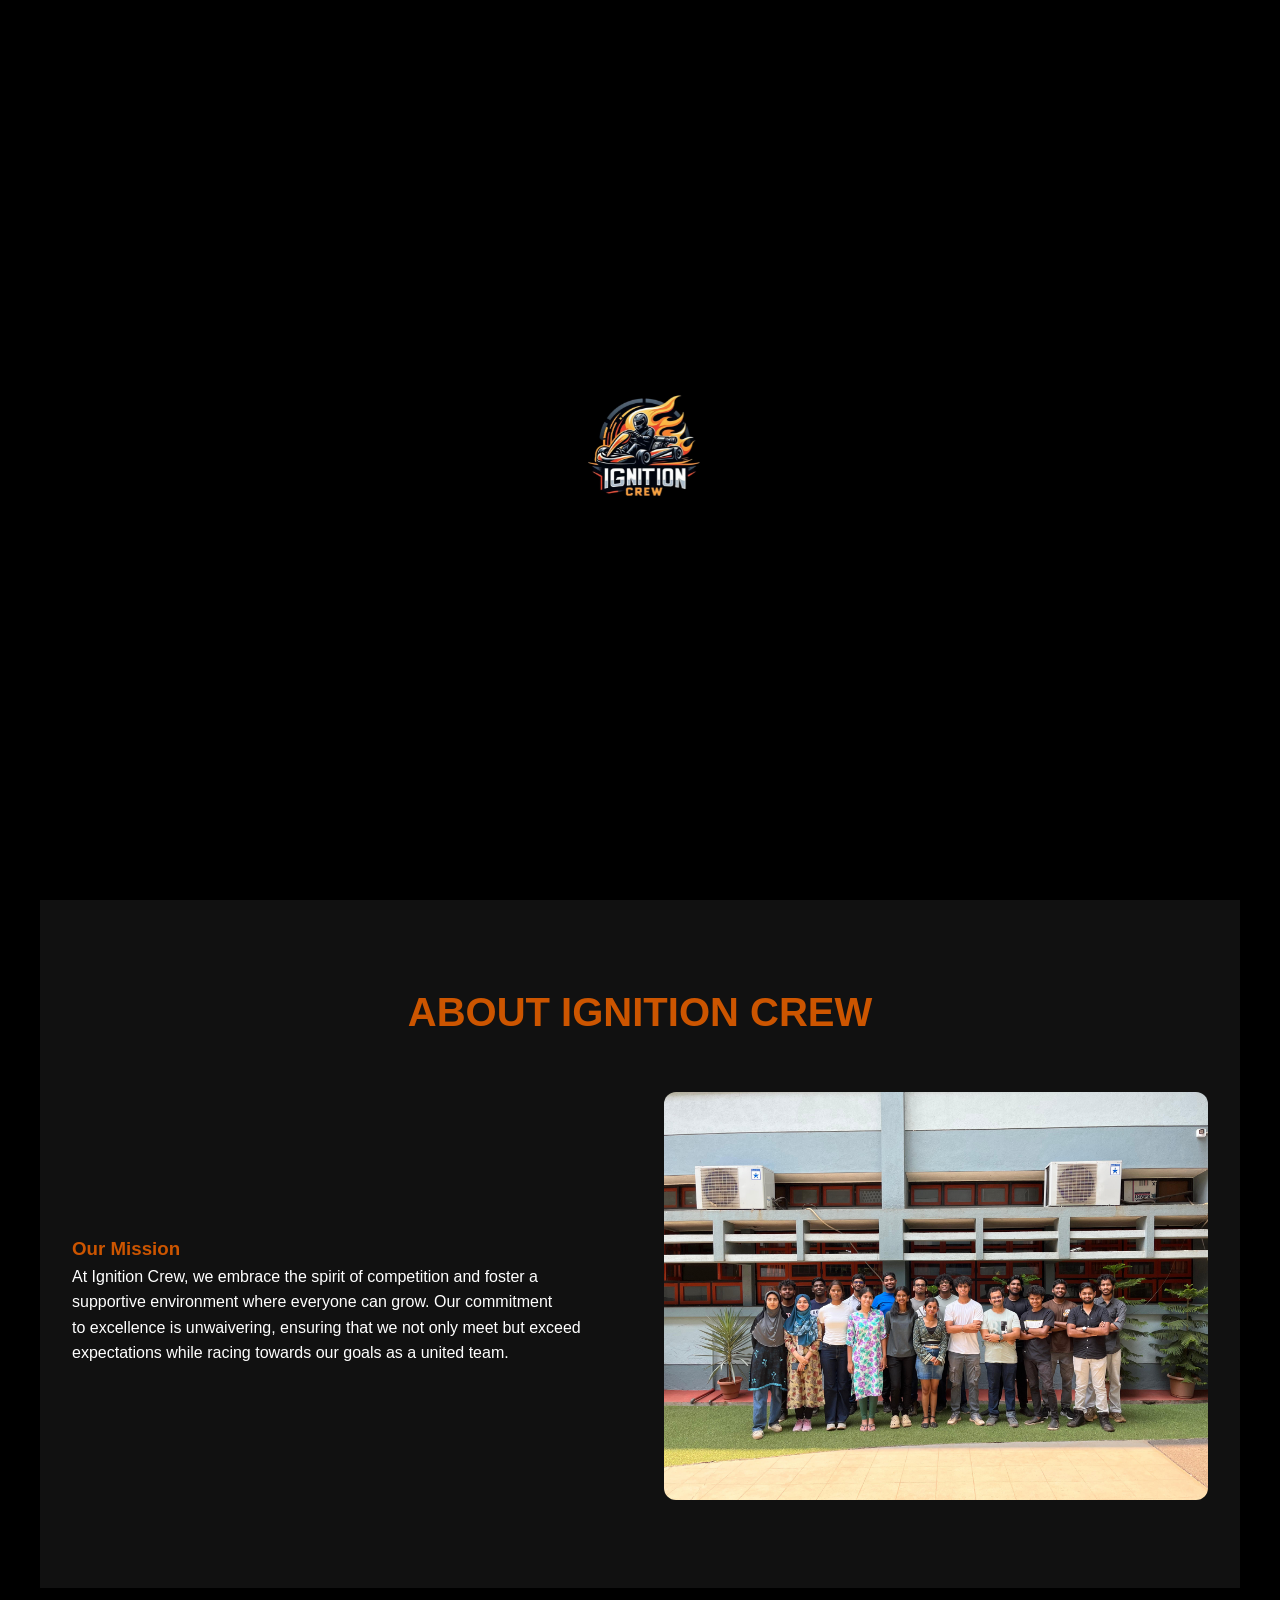
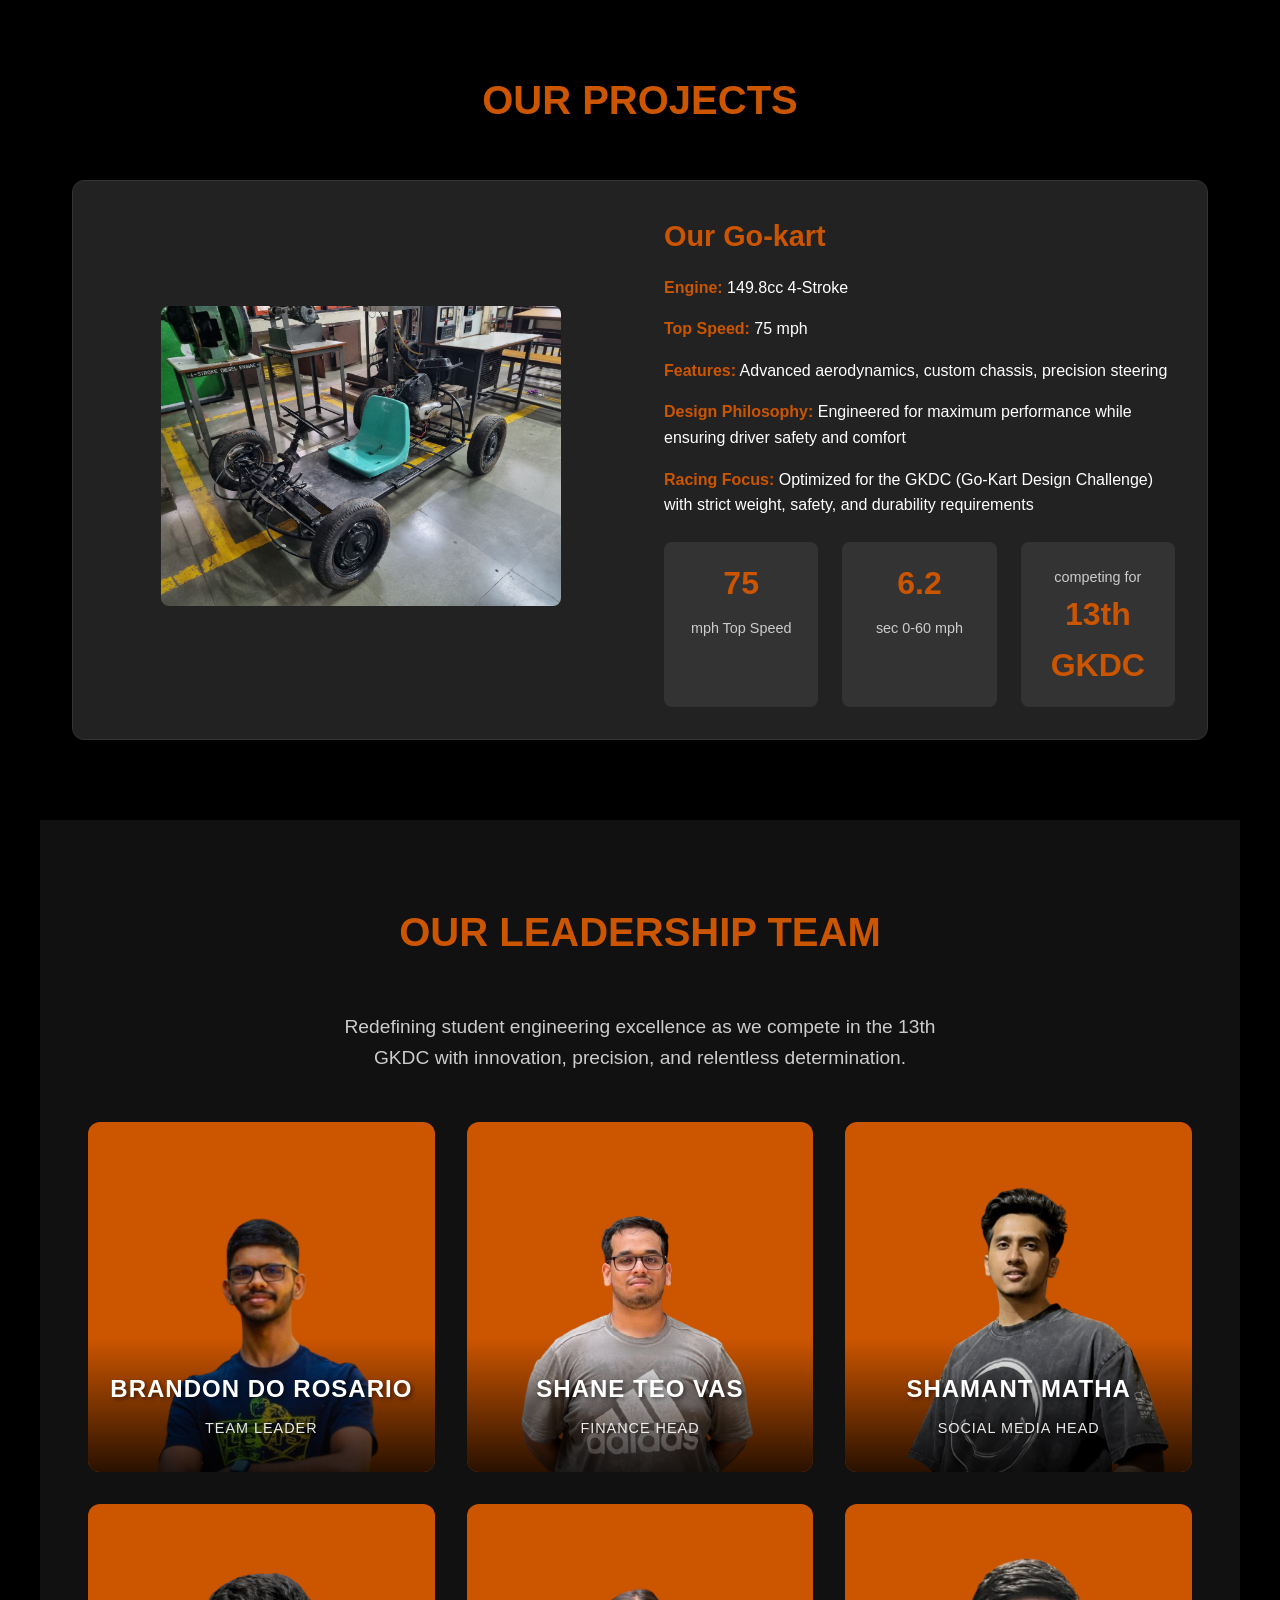
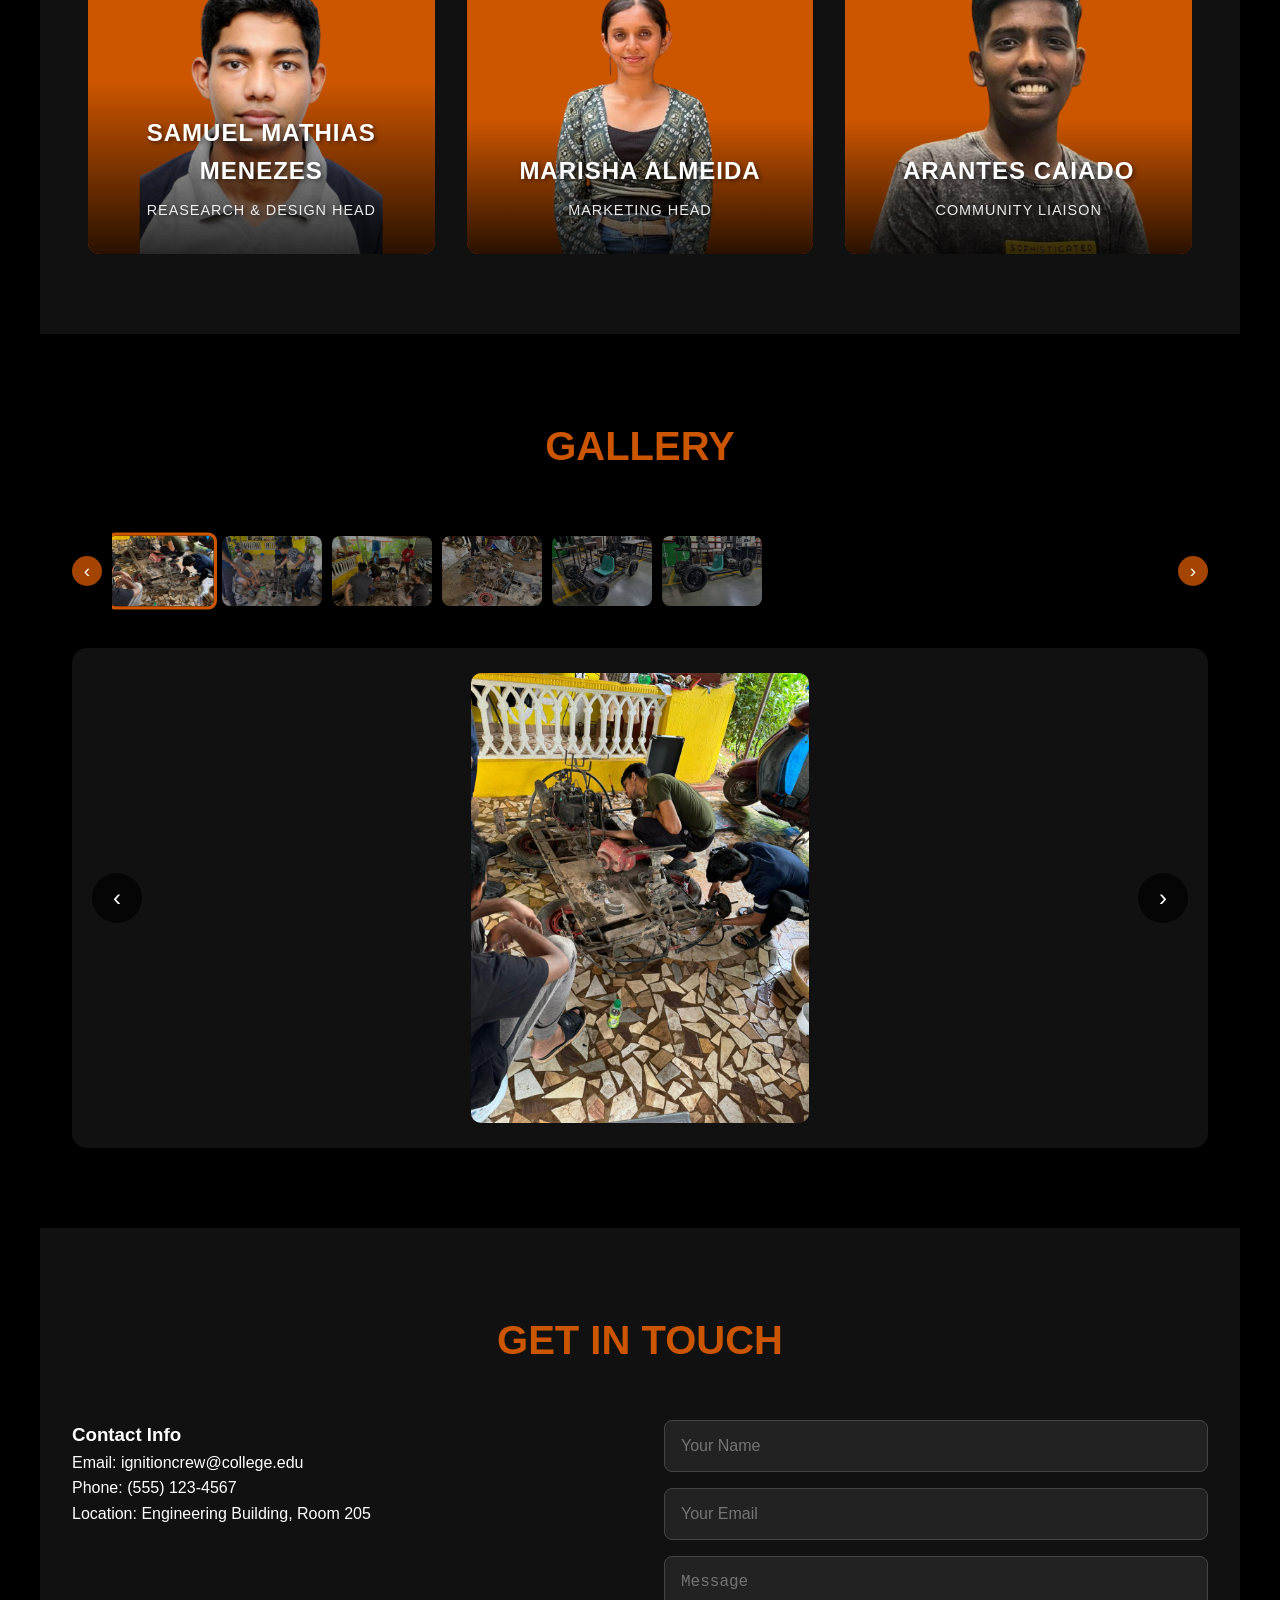
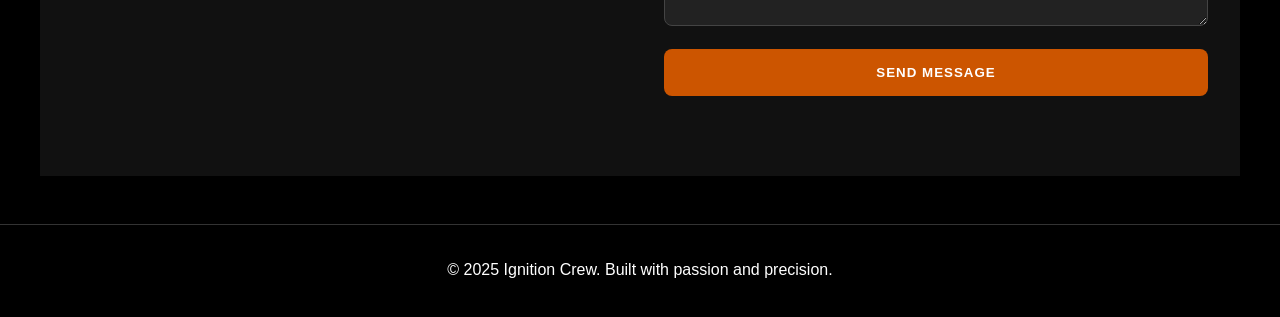
==== index.html @ a88627c7 "images and all info added only contact info left" ====
<!DOCTYPE html>
<html lang="en">
<head>
  <meta charset="UTF-8" />
  <meta name="viewport" content="width=device-width, initial-scale=1.0" />
  <title>Ignition Crew</title>
  <link rel="stylesheet" href="style.css" />
</head>
<body>
 
  <!-- Intro Screen -->
  <div id="intro" class="intro">
    <div class="intro-content">
      <img src="ignitioncrewlogo.jpg" alt="Ignition Crew Logo" class="logo-img">
    </div>
  </div>
  
  <div id="main-content" class="hidden">
    <nav class="navbar">
      <div class="nav-container">
        <img src="ignitioncrewlogo.jpg" alt="Ignition Crew Logo" class="logo-img">
        <ul class="nav-links">
          <li><a href="#home">Home</a></li>
          <li><a href="#about">About</a></li>
          <li><a href="#projects">Projects</a></li>
          <li><a href="#team">Team</a></li>
          <li><a href="#gallery">Gallery</a></li>
          <li><a href="#contact">Contact</a></li>
        </ul>
        <div class="menu-toggle">
          <span></span>
          <span></span>
          <span></span>
        </div>
      </div>
    </nav>

    <!-- Hero -->
    <section id="home" class="hero">
      <div class="hero-overlay"></div>
      <div class="hero-content">
        <h1><span class="highlight">IGNITING</span> INNOVATION</h1>
        <h2>ON <span class="highlight">WHEELS</span></h2>
        <p>Where engineering meets adrenaline. Building the future, one go-kart at a time.</p>
        <a href="#about" class="btn">Discover Our Story</a>
      </div>
    </section>

    <!-- About -->
    <section id="about" class="section dark">
      <h2>About <span class="highlight">Ignition Crew</span></h2>
      <div class="about-grid">
        <div>
          <h3 class="mission-title">Our Mission</h3>
          <p>At Ignition Crew, we embrace the spirit of competition and foster a supportive environment where everyone can grow. Our commitment </p>
          <p>to excellence is unwaivering, ensuring that we not only meet but exceed expectations while racing towards our goals as a united team.</p>
         
        </div>
        <div>
          <img src="teampic.jpg" alt="Go-kart">
        </div>
      </div>
    </section>

    <!-- Projects -->
<section id="projects" class="section">
  <h2>Our <span class="highlight">Projects</span></h2>
  <div class="projects-grid">
    <div class="project-container">
      <div class="project-image">
        <img src="ignitioncrewcart2.jpg" alt="Our Go-kart">
      </div>
      <div class="project-info">
        <h3>Our Go-kart</h3>
        <p><strong>Engine:</strong> 149.8cc 4-Stroke</p>
        <p><strong>Top Speed:</strong> 75 mph</p>
        <p><strong>Features:</strong> Advanced aerodynamics, custom chassis, precision steering</p>
        <p><strong>Design Philosophy:</strong> Engineered for maximum performance while ensuring driver safety and comfort</p>
        <p><strong>Racing Focus:</strong> Optimized for the GKDC (Go-Kart Design Challenge) with strict weight, safety, and durability requirements</p>
        <div class="project-stats">
          <div class="stat">
            <span class="stat-number">75</span>
            <span class="stat-label">mph Top Speed</span>
          </div>
          <div class="stat">
            <span class="stat-number">6.2</span>
            <span class="stat-label">sec 0-60 mph</span>
          </div>
          <div class="stat">
            <span class="stat-label">competing for</span>
            <span class="stat-number">13th GKDC</span>
            
          </div>
        </div>
      </div>
    </div>
  </div>
</section>

    <!-- Team -->
<!-- Team -->
<section id="team" class="section dark">
  <div class="team-header">
    <h2>Our leadership team</h2>
    <p class="team-subtitle">Redefining student engineering excellence as we compete in the 13th GKDC with innovation, precision, and relentless determination.</p>
  </div>
  
  <div class="leadership-grid">
    <div class="leader-card">
      <div class="leader-bg"></div>
      <img src="brandon-removebg-preview.png" alt="brandon" class="leader-photo">
      <div class="leader-content">
        <h3>Brandon Do Rosario</h3>
        <p class="leader-role">TEAM LEADER </p>
      </div>
    </div>
    
    <div class="leader-card">
      <div class="leader-bg"></div>
      <img src="shane-removebg-preview.png" alt="Shane" class="leader-photo">
      <div class="leader-content">
        <h3>Shane Teo Vas</h3>
        <p class="leader-role"> FINANCE HEAD </p>
      </div>
    </div>
    
    <div class="leader-card">
      <div class="leader-bg"></div>
      <img src="shamant-removebg-preview.png" alt="shamant" class="leader-photo">
      <div class="leader-content">
        <h3>Shamant Matha</h3>
        <p class="leader-role"> SOCIAL MEDIA HEAD </p>
      </div>
    </div>
    
    <div class="leader-card">
      <div class="leader-bg"></div>
      <img src="samuel-removebg-preview.png" alt="samuel" class="leader-photo" style="width: 70%; height: 90%; top: 60%; left: 50%; transform: translate(-50%, -50%);">
      <div class="leader-content">
        <h3>Samuel Mathias Menezes</h3>
        <p class="leader-role">REASEARCH & DESIGN HEAD</p>
      </div>
    </div>

    <div class="leader-card">
      <div class="leader-bg"></div>
      <img src="marisha-removebg-preview.png" alt="marisha" class="leader-photo">
      <div class="leader-content">
        <h3>Marisha Almeida</h3>
        <p class="leader-role">MARKETING HEAD</p>
      </div>
    </div>
    
    <div class="leader-card">
      <div class="leader-bg"></div>
      <img src="arantes-removebg-preview.png" alt="arantes" class="leader-photo">
      <div class="leader-content">
        <h3>Arantes Caiado</h3>
        <p class="leader-role">COMMUNITY LIAISON</p>
      </div>
    </div>
  </div>
  </div>
</section>

 


    <!-- Gallery Section - CORRECTED -->
    <!-- Gallery Section -->
<section id="gallery" class="section">
    <h2>Gallery</h2>
    <div class="gallery-container">
        <!-- Thumbnail Navigation -->
        <div class="gallery-thumbnails">
            <button class="thumb-nav prev-thumb">‹</button>
            <div class="thumbnails-container">
                <!-- Thumbnails will be generated by JavaScript -->
            </div>
            <button class="thumb-nav next-thumb">›</button>
        </div>

        <!-- Main Gallery Viewer -->
        <div class="gallery-viewer">
            <button class="gallery-nav prev">‹</button>
            
            <div class="gallery-slides">
                <!-- Slides will be populated by JavaScript -->
            </div>
            
            <button class="gallery-nav next">›</button>
            
            <!-- Lightbox Modal -->
            <div class="lightbox">
                <span class="close-lightbox">&times;</span>
                <img class="lightbox-img" src="" alt="">
                <button class="lightbox-nav lightbox-prev">‹</button>
                <button class="lightbox-nav lightbox-next">›</button>
            </div>
        </div>
    </div>
</section>

    <!-- Contact -->
    <section id="contact" class="section dark">
      <h2>Get in <span class="highlight">Touch</span></h2>
      <div class="contact-grid">
        <div>
          <h3>Contact Info</h3>
          <p>Email: ignitioncrew@college.edu</p>
          <p>Phone: (555) 123-4567</p>
          <p>Location: Engineering Building, Room 205</p>
        </div>
        <form>
          <input type="text" placeholder="Your Name" required>
          <input type="email" placeholder="Your Email" required>
          <textarea placeholder="Message"></textarea>
          <button type="submit">Send Message</button>
        </form>
      </div>
    </section>

    <!-- Footer -->
    <footer>
      <p>© 2025 Ignition Crew. Built with passion and precision.</p>
    </footer>
  </div>
  
  <script src="script.js"></script>
  <script>
  window.onload = function() {
    window.scrollTo(0, 0);
  };
</script>

</body>
</html>
---- style.css ----
* {
    margin: 0;
    padding: 0;
    box-sizing: border-box;
}

body {
    font-family: Arial, sans-serif;
    background: black;
    color: white;
    scroll-behavior: smooth;
    line-height: 1.6;
}

/* Intro/Loading Screen */
.intro {
    position: fixed;
    inset: 0;
    background: black;
    display: flex;
    justify-content: center;
    align-items: center;
    z-index: 9999;
    opacity: 1;
    transition: opacity 1s ease-out;
}

.intro.fade-out {
    opacity: 0;
    pointer-events: none;
}

.intro .logo-img {
    height: 120px;
    animation: logo-grow 3s ease-out forwards;
}

@keyframes logo-grow {
    0% { 
        opacity: 0; 
        transform: scale(0.5); 
    }
    50% { 
        opacity: 1; 
        transform: scale(1.2); 
    }
    100% { 
        opacity: 1; 
        transform: scale(1); 
    }
}

/* Navigation */
.navbar {
    position: fixed;
    top: 0;
    width: 100%;
    background: rgba(0, 0, 0, 0.95);
    padding: 1rem;
    z-index: 1000;
    backdrop-filter: blur(10px);
    transition: all 0.3s ease;
}

.nav-container {
    display: flex;
    justify-content: space-between;
    align-items: center;
    max-width: 1200px;
    margin: 0 auto;
    padding: 0 1rem;
}

.logo-img {
    height: 40px;
    width: auto;
    transition: transform 0.3s ease;
}

.logo-img:hover {
    transform: scale(1.05);
}

.nav-links {
    list-style: none;
    display: flex;
    gap: 2rem;
    align-items: center;
}

.nav-links a {
    text-decoration: none;
    color: white;
    transition: all 0.3s ease;
    font-weight: 500;
    position: relative;
    padding: 0.5rem 0;
}

.nav-links a:hover {
    color: #CC5500;
}

.nav-links a::after {
    content: '';
    position: absolute;
    bottom: 0;
    left: 0;
    width: 0;
    height: 2px;
    background:#CC5500;
    transition: width 0.3s ease;
}

.nav-links a:hover::after {
    width: 100%;
}

/* Mobile Menu */
.menu-toggle {
    display: none;
    flex-direction: column;
    cursor: pointer;
    gap: 4px;
}

.menu-toggle span {
    width: 25px;
    height: 3px;
    background: white;
    transition: all 0.3s ease;
}

/* Hero Section */
.hero {
    height: 100vh;
    background: url('image.png') center/cover no-repeat;
    position: relative;
    display: flex;
    align-items: center;
    justify-content: center;
}

.hero-overlay {
    position: absolute;
    inset: 0;
    background: rgba(0, 0, 0, 0.7);
}

.hero-content {
    position: relative;
    z-index: 2;
    text-align: center;
    max-width: 800px;
    padding: 0 2rem;
}

.hero h1 {
    font-size: clamp(2.5rem, 5vw, 4rem);
    margin-bottom: 1rem;
    font-weight: bold;
    text-transform: uppercase;
    letter-spacing: 2px;
}

.hero h2 {
    font-size: clamp(1.5rem, 3vw, 2.5rem);
    margin-bottom: 1.5rem;
    color: #ccc;
    font-weight: 300;
}

.hero p {
    font-size: clamp(1rem, 2vw, 1.2rem);
    margin-bottom: 2rem;
    color: #ddd;
    line-height: 1.8;
}

.highlight {
    color: #CC5500;
    font-weight: bold;
}

.btn {
    display: inline-block;
    padding: 1rem 2.5rem;
    background: #CC5500;
    color: white;
    text-decoration: none;
    border-radius: 8px;
    font-weight: bold;
    text-transform: uppercase;
    letter-spacing: 1px;
    transition: all 0.3s ease;
    border: 2px solid #CC5500;
}

.btn:hover {
    background: transparent;
    color: #CC5500;
    transform: translateY(-2px);
    box-shadow: 0 10px 20px rgba(255, 0, 0, 0.3);
}

/* Sections */
.section {
    padding: 5rem 2rem;
    max-width: 1200px;
    margin: 0 auto;
}

.section.dark {
    background: #111;
}

.section h2 {
    text-align: center;
    margin-bottom: 3rem;
    font-size: clamp(2rem, 4vw, 2.5rem);
    text-transform: uppercase;
    color: #CC5500;
}

/* About Section */
.about-grid {
    display: grid;
    grid-template-columns: 1fr 1fr;
    gap: 3rem;
    align-items: center;
    
}
.mission-title {
  color: #CC5500;
}

.about-grid img {
    width: 100%;
    border-radius: 12px;
    transition: transform 0.3s ease;
}

.about-grid img:hover {
    transform: scale(1.02);
}

.stats {
    display: flex;
    gap: 2rem;
    margin-top: 2rem;
    justify-content: center;
    flex-wrap: wrap;
}

.stats span {
    font-size: 2.5rem;
    color: #CC5500;
    font-weight: bold;
}

.stats div {
    text-align: center;
    min-width: 100px;
}

/* Projects Grid (Single Card Layout) */
.projects-grid {
    display: flex;
    justify-content: center;
    align-items: center;
}

.projects-grid .card {
    background: #222;
    padding: 1.5rem;
    border-radius: 12px;
    text-align: center;
    border: 1px solid #333;
    transition: all 0.3s ease;
    max-width: 500px;
    width: 100%;
}

.projects-grid .card img {
    width: 100%;
    height: auto;
    border-radius: 8px;
    margin-bottom: 1rem;
    object-fit: contain;
}

.projects-grid .card:hover {
    transform: translateY(-5px);
    border-color: #CC5500;
    box-shadow: 0 10px 30px rgba(255, 0, 0, 0.1);
}

/* ===== NEW GALLERY STYLES ===== */
.gallery-container {
    max-width: 1200px;
    margin: 0 auto;
}

/* Thumbnail Navigation */
.gallery-thumbnails {
    position: relative;
    margin-bottom: 2rem;
    padding: 0 40px;
}

.thumbnails-container {
    display: flex;
    gap: 10px;
    overflow-x: auto;
    scroll-behavior: smooth;
    padding: 10px 0;
    scrollbar-width: none;
    -ms-overflow-style: none;
}

.thumbnails-container::-webkit-scrollbar {
    display: none;
}

.thumbnail {
    width: 100px;
    height: 70px;
    object-fit: cover;
    border-radius: 8px;
    cursor: pointer;
    opacity: 0.6;
    transition: all 0.3s ease;
    flex-shrink: 0;
}

.thumbnail.active {
    opacity: 1;
    border: 3px solid #CC5500;
    transform: scale(1.1);
}

.thumbnail:hover {
    opacity: 1;
    transform: scale(1.05);
}

.thumb-nav {
    position: absolute;
    top: 50%;
    transform: translateY(-50%);
    background: rgba(204, 85, 0, 0.8);
    border: none;
    color: white;
    width: 30px;
    height: 30px;
    border-radius: 50%;
    cursor: pointer;
    font-size: 1.2rem;
    z-index: 10;
    transition: all 0.3s ease;
}

.thumb-nav:hover {
    background: #CC5500;
    transform: translateY(-50%) scale(1.1);
}

.prev-thumb {
    left: 0;
}

.next-thumb {
    right: 0;
}

/* Main Gallery Viewer */
.gallery-viewer {
    position: relative;
    height: 500px;
    background: #111;
    border-radius: 15px;
    overflow: hidden;
}

.gallery-slides {
    position: relative;
    height: 100%;
    width: 100%;
}

.gallery-slide {
    position: absolute;
    top: 0;
    left: 0;
    width: 100%;
    height: 100%;
    opacity: 0;
    transform: scale(0.9);
    transition: all 0.5s ease-in-out;
    display: flex;
    align-items: center;
    justify-content: center;
}

.gallery-slide.active {
    opacity: 1;
    transform: scale(1);
}

.gallery-slide img {
    max-width: 90%;
    max-height: 90%;
    object-fit: contain;
    border-radius: 10px;
    cursor: pointer;
    transition: transform 0.3s ease;
}

.gallery-slide img:hover {
    transform: scale(1.02);
}

.gallery-nav {
    position: absolute;
    top: 50%;
    transform: translateY(-50%);
    background: rgba(0, 0, 0, 0.7);
    border: none;
    color: white;
    width: 50px;
    height: 50px;
    border-radius: 50%;
    cursor: pointer;
    font-size: 1.5rem;
    z-index: 10;
    transition: all 0.3s ease;
}

.gallery-nav:hover {
    background: #CC5500;
    transform: translateY(-50%) scale(1.1);
}

.gallery-nav.prev {
    left: 20px;
}

.gallery-nav.next {
    right: 20px;
}

/* Lightbox Modal */
.lightbox {
    position: fixed;
    top: 0;
    left: 0;
    width: 100%;
    height: 100%;
    background: rgba(0, 0, 0, 0.9);
    display: none;
    align-items: center;
    justify-content: center;
    z-index: 10000;
}

.lightbox.active {
    display: flex;
    animation: fadeIn 0.3s ease;
}

.lightbox-img {
    max-width: 90%;
    max-height: 90%;
    object-fit: contain;
    border-radius: 10px;
}

.close-lightbox {
    position: absolute;
    top: 20px;
    right: 30px;
    color: white;
    font-size: 40px;
    cursor: pointer;
    transition: color 0.3s ease;
}

.close-lightbox:hover {
    color: #CC5500;
}

.lightbox-nav {
    position: absolute;
    top: 50%;
    transform: translateY(-50%);
    background: rgba(255, 255, 255, 0.2);
    border: none;
    color: white;
    width: 60px;
    height: 60px;
    border-radius: 50%;
    cursor: pointer;
    font-size: 2rem;
    transition: all 0.3s ease;
}

.lightbox-nav:hover {
    background: #CC5500;
}

.lightbox-prev {
    left: 30px;
}

.lightbox-next {
    right: 30px;
}

/* Gallery Animations */
@keyframes slideIn {
    from {
        opacity: 0;
        transform: translateX(50px);
    }
    to {
        opacity: 1;
        transform: translateX(0);
    }
}

@keyframes zoomIn {
    from {
        opacity: 0;
        transform: scale(0.8);
    }
    to {
        opacity: 1;
        transform: scale(1);
    }
}

.gallery-slide.active {
    animation: zoomIn 0.5s ease-out;
}

/* Remove the old masonry gallery styles */
/* .grid.gallery { column-count: 3; etc... } */

/* Cards */
.card {
    background: #222;
    padding: 2rem;
    border-radius: 12px;
    text-align: center;
    transition: all 0.3s ease;
    border: 1px solid #333;
}

.card:hover {
    transform: translateY(-5px);
    border-color: #CC5500;
    box-shadow: 0 10px 30px rgba(255, 0, 0, 0.1);
}

.card img {
    width: 100%;
    height: 200px;
    object-fit: cover;
    border-radius: 8px;
    margin-bottom: 1rem;
}

/* Contact Section */
.contact-grid {
    display: grid;
    grid-template-columns: 1fr 1fr;
    gap: 3rem;
}

form input,
form textarea {
    width: 100%;
    padding: 1rem;
    margin-bottom: 1rem;
    background: #222;
    border: 1px solid #444;
    color: white;
    border-radius: 8px;
    transition: all 0.3s ease;
    font-size: 1rem;
}

form input:focus,
form textarea:focus {
    outline: none;
    border-color: #CC5500;
    box-shadow: 0 0 10px rgba(255, 0, 0, 0.2);
}

form button {
    padding: 1rem 2rem;
    background: #CC5500;
    color: white;
    border: none;
    border-radius: 8px;
    cursor: pointer;
    font-weight: bold;
    text-transform: uppercase;
    letter-spacing: 1px;
    transition: all 0.3s ease;
    width: 100%;
}

form button:hover {
    background: #CC5500;
    transform: translateY(-2px);
}

/* Footer */
footer {
    background: #000;
    padding: 2rem 1rem;
    text-align: center;
    border-top: 1px solid #333;
    margin-top: 3rem;
}

/* Responsive Design */
@media (max-width: 768px) {
    .menu-toggle {
        display: flex;
    }

    .nav-links {
        position: fixed;
        top: 70px;
        left: -100%;
        width: 100%;
        height: calc(100vh - 70px);
        background: rgba(0, 0, 0, 0.95);
        flex-direction: column;
        justify-content: flex-start;
        padding-top: 2rem;
        transition: left 0.3s ease;
    }

    .nav-links.active {
        left: 0;
    }

    .about-grid {
        grid-template-columns: 1fr;
        gap: 2rem;
    }

    .contact-grid {
        grid-template-columns: 1fr;
        gap: 2rem;
    }

    .hero-content {
        padding: 0 1rem;
    }

    .stats {
        gap: 1rem;
    }

    .stats span {
        font-size: 2rem;
    }

    /* Gallery Mobile Responsive */
    .gallery-viewer {
        height: 300px;
    }
    
    .thumbnail {
        width: 80px;
        height: 60px;
    }
    
    .gallery-nav {
        width: 40px;
        height: 40px;
        font-size: 1.2rem;
    }
    
    .lightbox-nav {
        width: 50px;
        height: 50px;
        font-size: 1.5rem;
    }
}

@media (max-width: 480px) {
    .section {
        padding: 3rem 1rem;
    }

    .hero h1 {
        font-size: 2rem;
    }

    .hero h2 {
        font-size: 1.2rem;
    }

    .btn {
        padding: 0.8rem 2rem;
        font-size: 0.9rem;
    }
}

/* Smooth scrolling for older browsers */
html {
    scroll-behavior: smooth;
}

/* Loading animation improvements */
.loading-text {
    opacity: 0;
    animation: fadeIn 1s ease-in-out 1s forwards;
}

@keyframes fadeIn {
    to {
        opacity: 1;
    }
}

/* Selection color */
::selection {
    background:#CC5500;
    color: white;
}



/* Projects Section - Side by Side Layout */
.project-container {
    display: grid;
    grid-template-columns: 1fr 1fr;
    gap: 3rem;
    align-items: center;
    background: #222;
    padding: 2rem;
    border-radius: 12px;
    border: 1px solid #333;
    transition: all 0.3s ease;
}

.project-container:hover {
    transform: translateY(-5px);
    border-color: #CC5500;
    box-shadow: 0 10px 30px rgba(255, 0, 0, 0.1);
}

.project-image {
    text-align: center;
}

.project-image img {
    width: 100%;
    max-width: 400px;
    border-radius: 8px;
    transition: transform 0.3s ease;
}

.project-image img:hover {
    transform: scale(1.02);
}

.project-info h3 {
    color: #CC5500;
    font-size: 1.8rem;
    margin-bottom: 1rem;
}

.project-info p {
    margin-bottom: 1rem;
    line-height: 1.6;
}

.project-info strong {
    color: #CC5500;
}

.project-stats {
    display: flex;
    gap: 1.5rem;
    margin-top: 1.5rem;
    justify-content: space-between;
}

.stat {
    text-align: center;
    padding: 1rem;
    background: #333;
    border-radius: 8px;
    flex: 1;
}

.stat-number {
    display: block;
    font-size: 2rem;
    font-weight: bold;
    color: #CC5500;
}

.stat-label {
    display: block;
    font-size: 0.9rem;
    color: #ccc;
    margin-top: 0.5rem;
}

/* Responsive Design for Projects */
@media (max-width: 768px) {
    .project-container {
        grid-template-columns: 1fr;
        gap: 2rem;
        text-align: center;
    }
    
    .project-stats {
        flex-direction: column;
        gap: 1rem;
    }
    
    .project-image img {
        max-width: 300px;
    }
}

@media (max-width: 480px) {
    .project-container {
        padding: 1.5rem;
    }
    
    .project-info h3 {
        font-size: 1.5rem;
    }
    
    .stat-number {
        font-size: 1.5rem;
    }
}

/* Leadership Team Styles */
/* Leadership Team Styles */
.team-header {
  text-align: center;
  margin-bottom: 3rem;
}

.team-subtitle {
  font-size: 1.2rem;
  color: #ccc;
  margin-top: 1rem;
  max-width: 600px;
  margin-left: auto;
  margin-right: auto;
  line-height: 1.6;
}

.leadership-grid {
  display: grid;
  grid-template-columns: repeat(auto-fit, minmax(280px, 1fr));
  gap: 2rem;
  max-width: 1200px;
  margin: 0 auto;
  padding: 0 1rem;
}

.leader-card {
  position: relative;
  height: 350px;
  display: flex;
  align-items: flex-end;
  justify-content: center;
  overflow: hidden;
  border-radius: 12px;
  transition: all 0.3s ease;
}

.leader-card:hover {
  transform: translateY(-5px);
  box-shadow: 0 10px 30px rgba(204, 85, 0, 0.3);
}

.leader-bg {
  position: absolute;
  top: 0;
  left: 0;
  width: 100%;
  height: 100%;
  background-color: #CC5500;
  z-index: 1;
}

.leader-photo {
  position: absolute;
  top: 0;
  left: 0;
  width: 100%;
  height: 100%;
  object-fit: cover;
  z-index: 2;
  transition: transform 0.3s ease;
  /* This ensures images don't turn orange */
  mix-blend-mode: normal;
}

.leader-card:hover .leader-photo {
  transform: scale(1.05);
}

.leader-content {
  position: relative;
  z-index: 3;
  text-align: center;
  padding: 2rem 1rem;
  color: white;
  width: 100%;
  background: linear-gradient(transparent, rgba(0, 0, 0, 0.8));
}

.leader-content h3 {
  font-size: 1.5rem;
  margin-bottom: 0.5rem;
  font-weight: 600;
  text-transform: uppercase;
  letter-spacing: 1px;
  text-shadow: 2px 2px 4px rgba(0, 0, 0, 0.5);
}

.leader-role {
  font-size: 0.9rem;
  opacity: 0.9;
  text-transform: uppercase;
  letter-spacing: 1px;
  margin: 0;
  font-weight: 500;
  text-shadow: 2px 2px 4px rgba(0, 0, 0, 0.5);
}

/* Responsive adjustments */
@media (max-width: 768px) {
  .leadership-grid {
    grid-template-columns: repeat(auto-fit, minmax(250px, 1fr));
    gap: 1.5rem;
  }
  
  .leader-card {
    height: 300px;
  }
  
  .leader-content h3 {
    font-size: 1.3rem;
  }
}

@media (max-width: 480px) {
  .leadership-grid {
    grid-template-columns: 1fr;
    gap: 1rem;
  }
  
  .leader-card {
    height: 250px;
  }
  
  .team-subtitle {
    font-size: 1.1rem;
    padding: 0 1rem;
  }
}
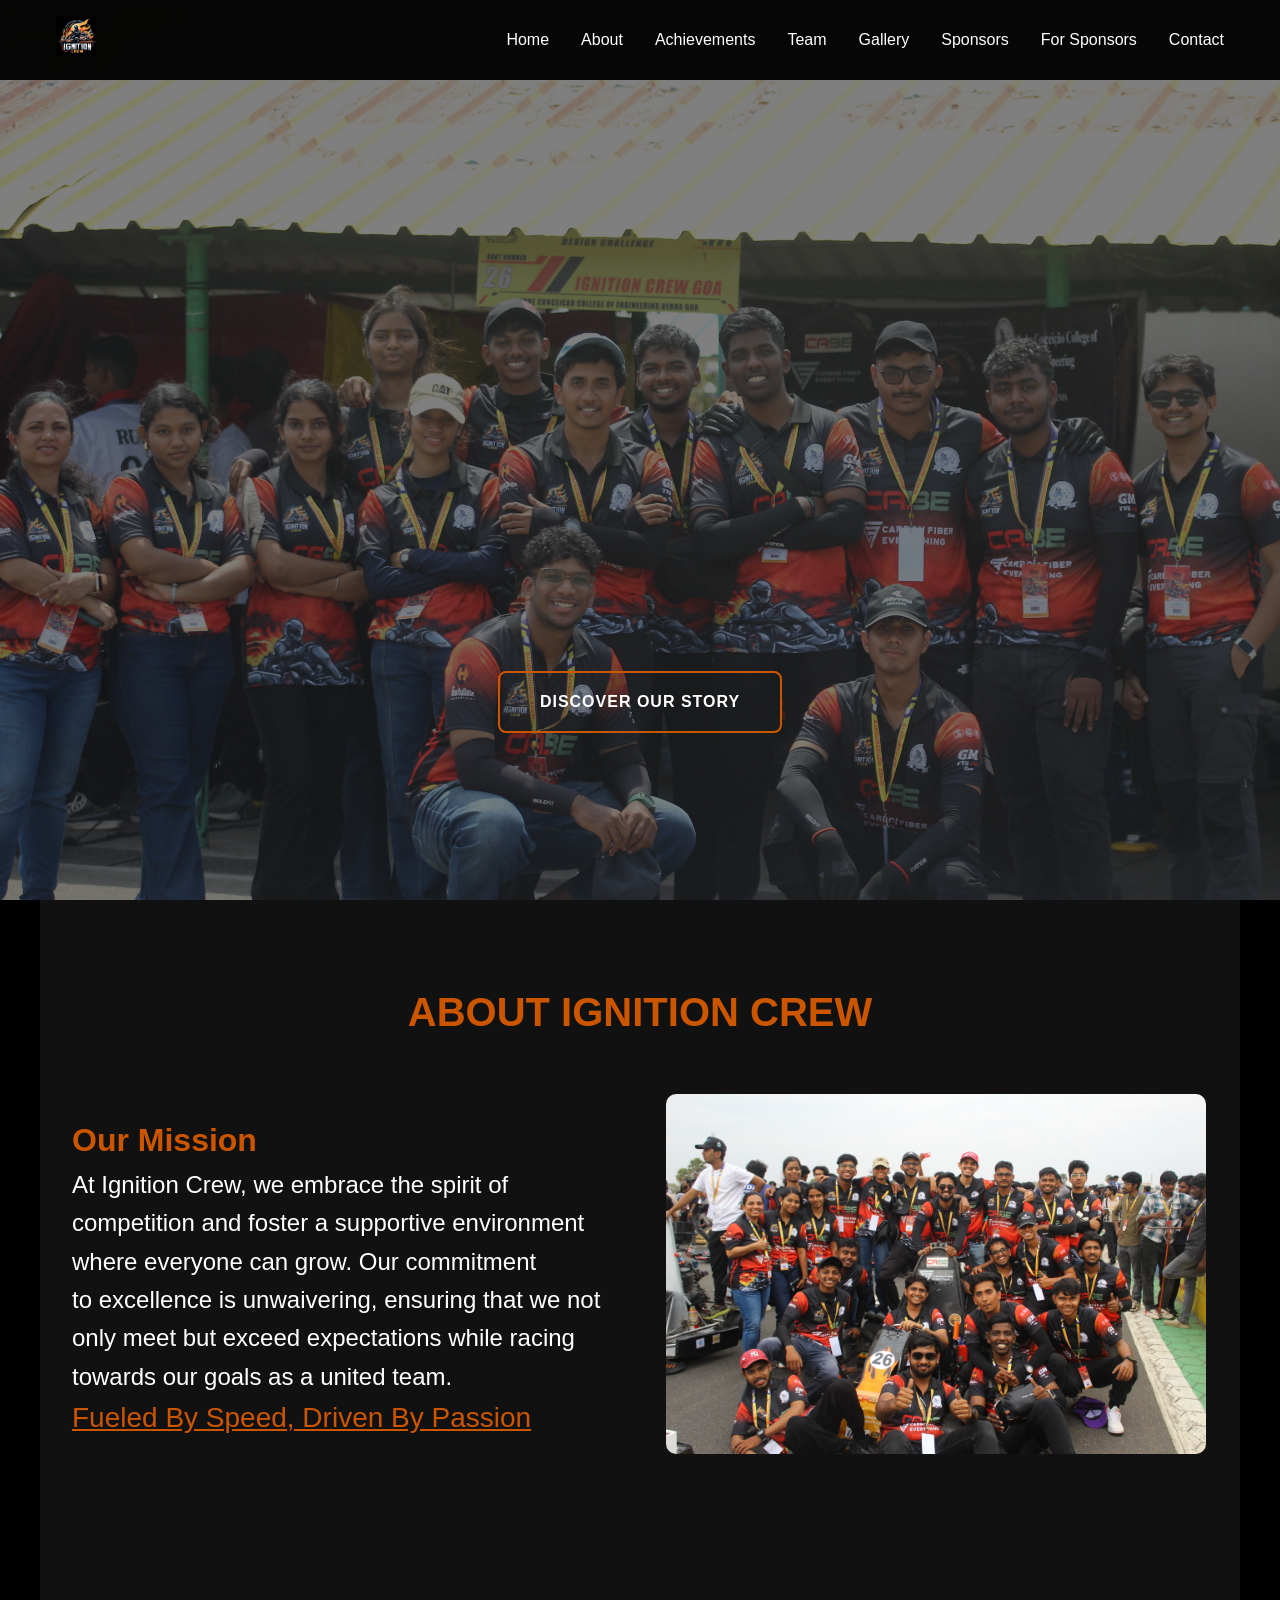
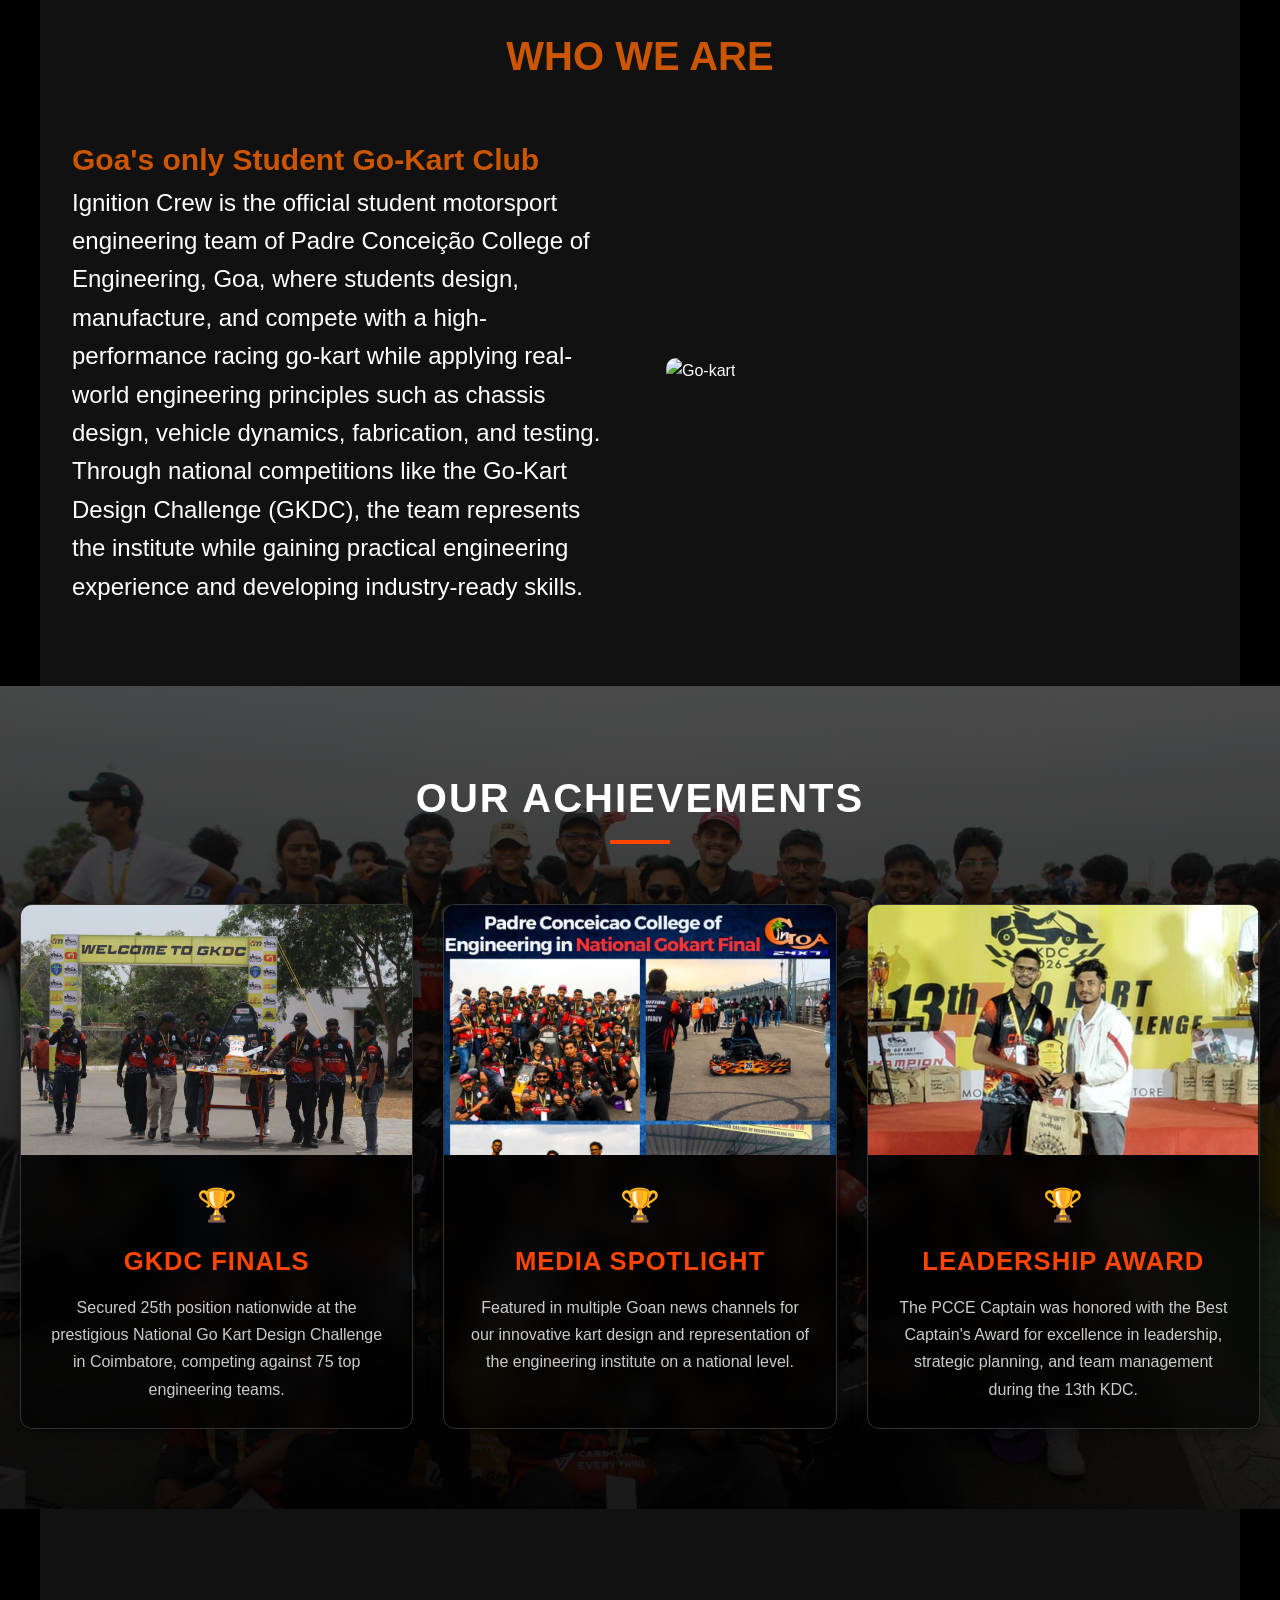
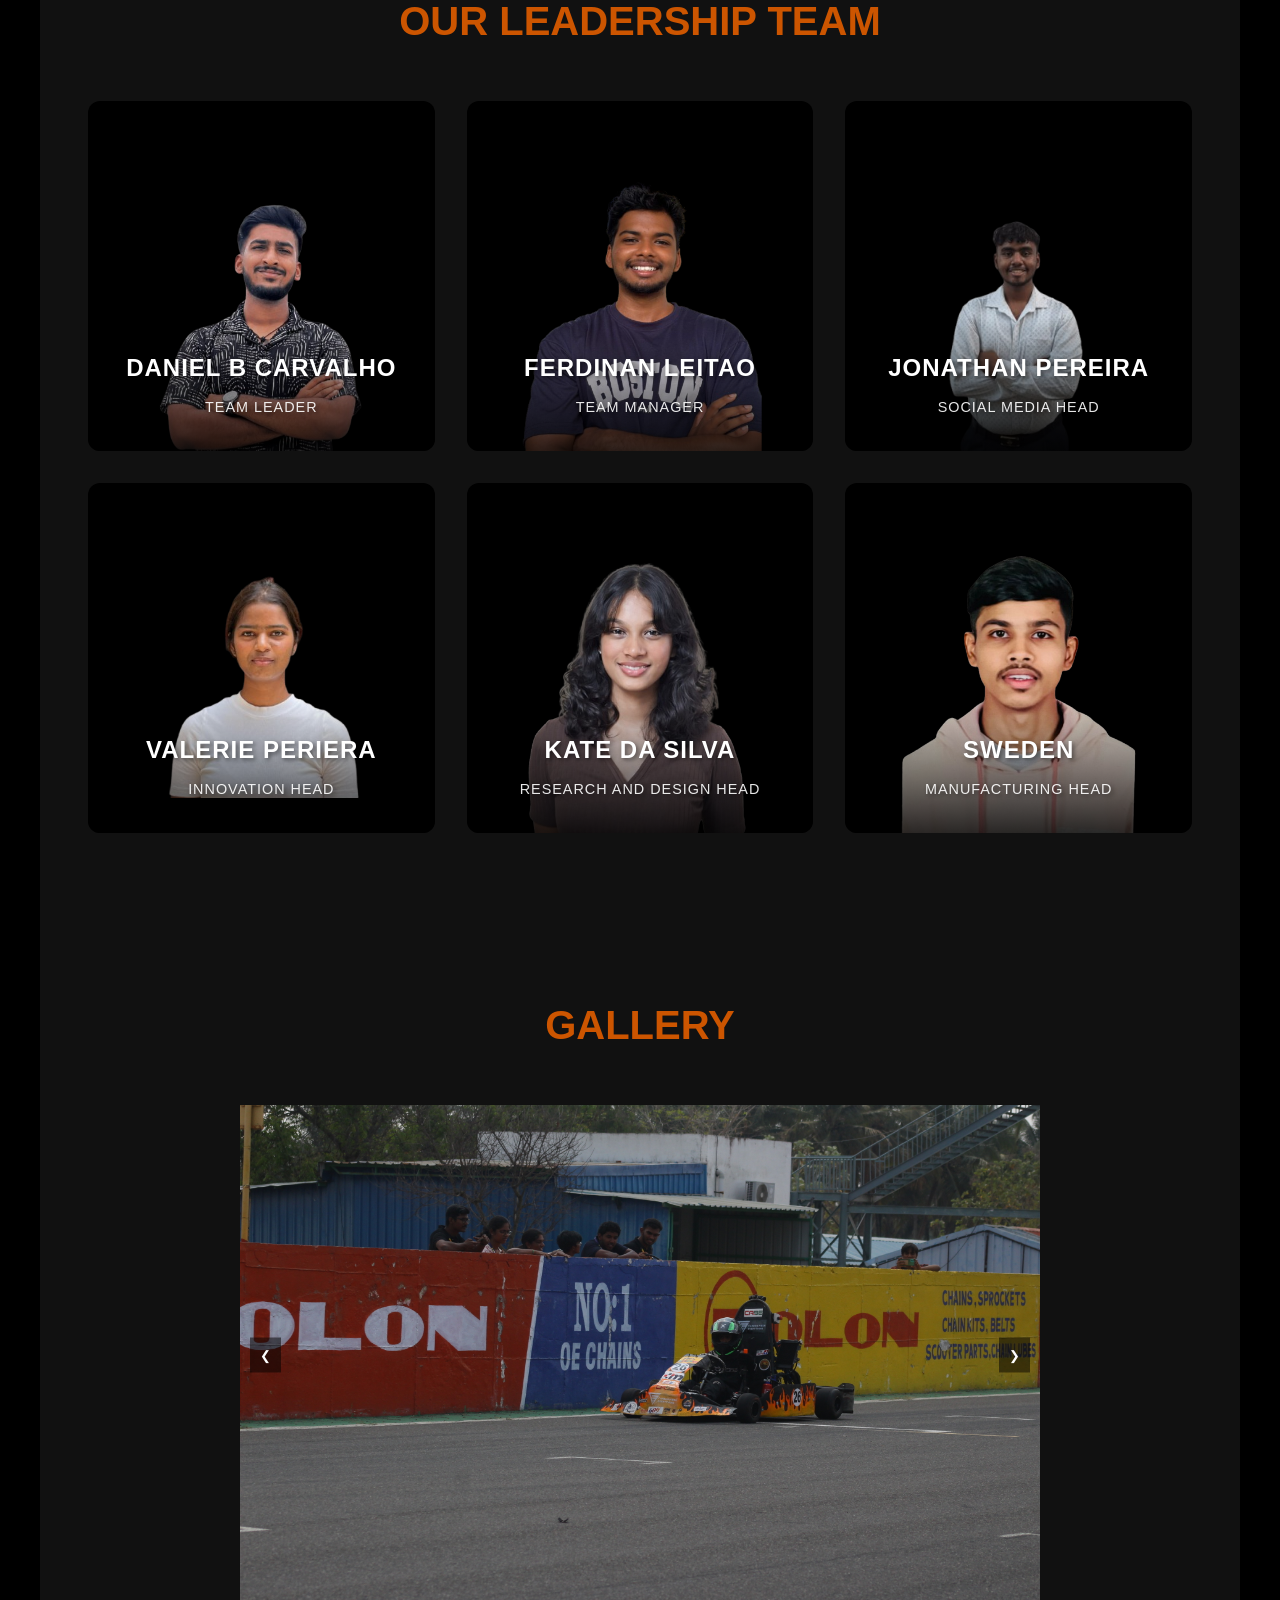
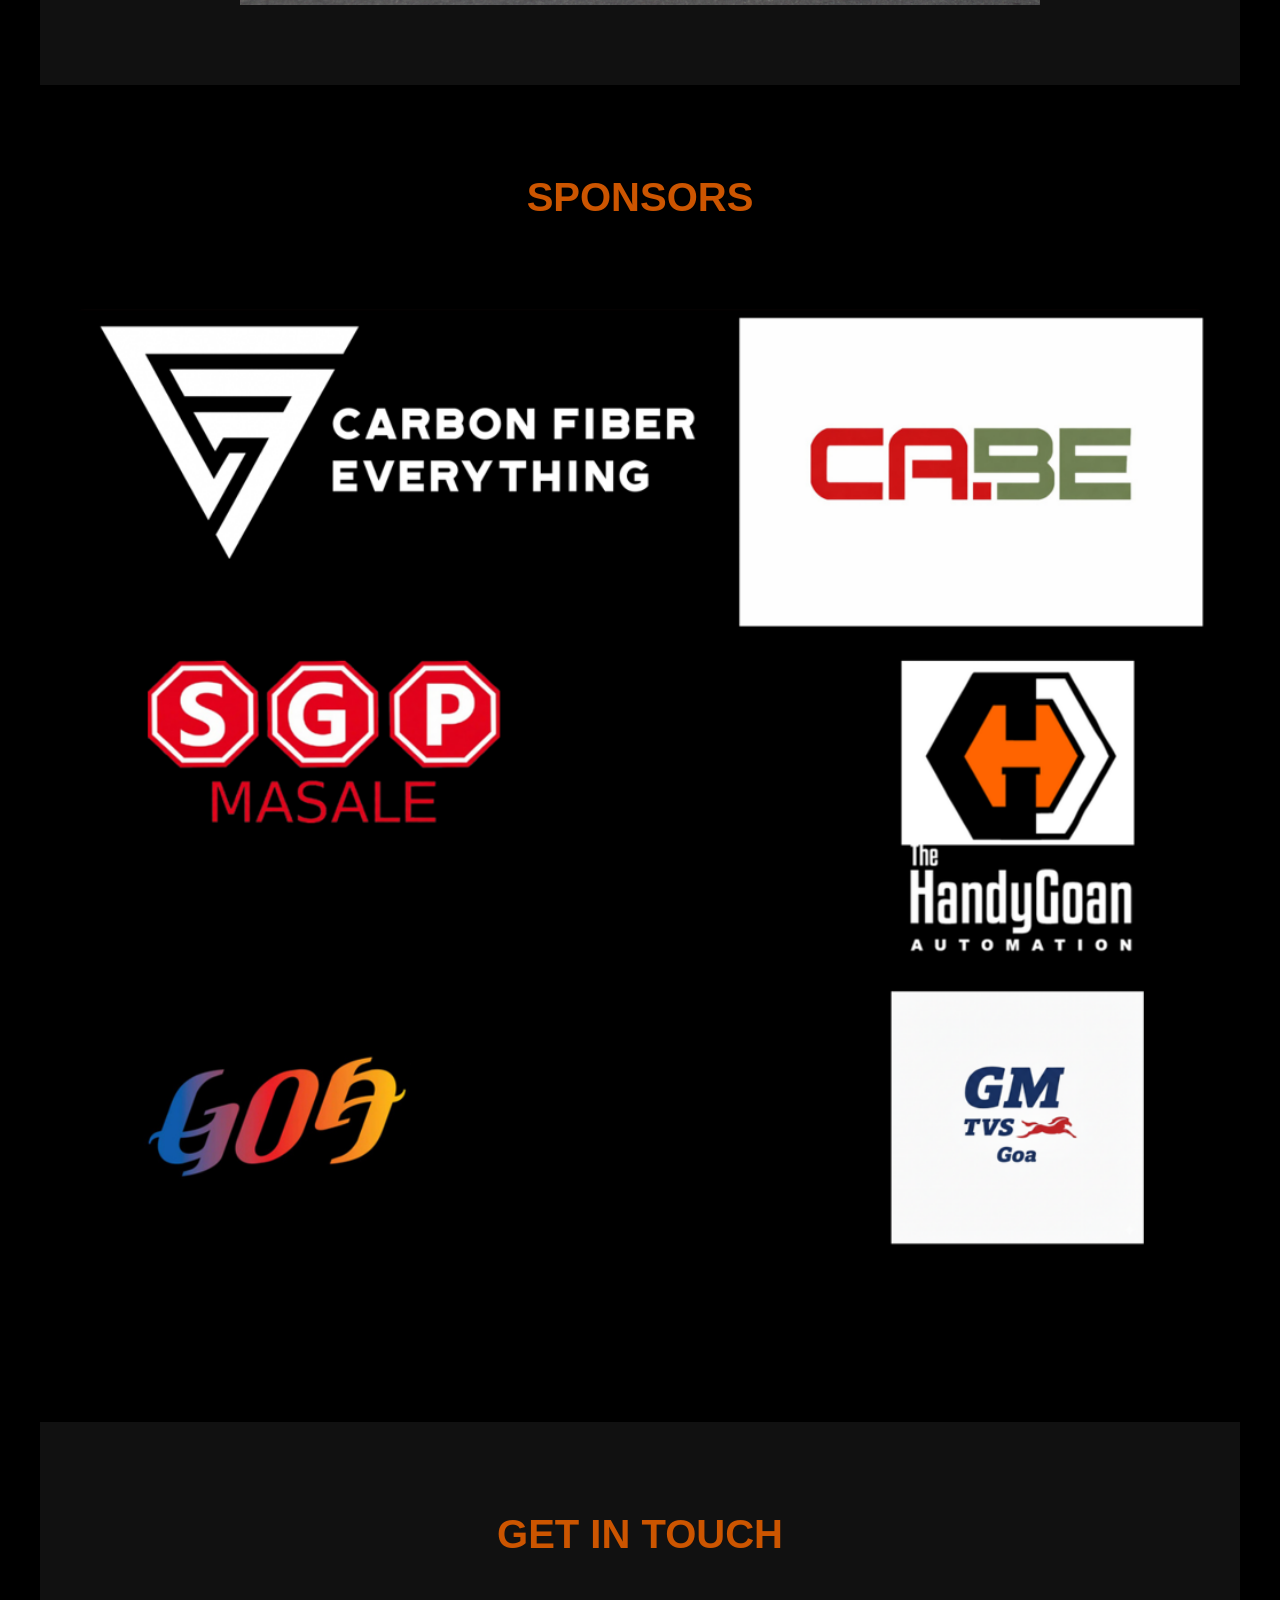
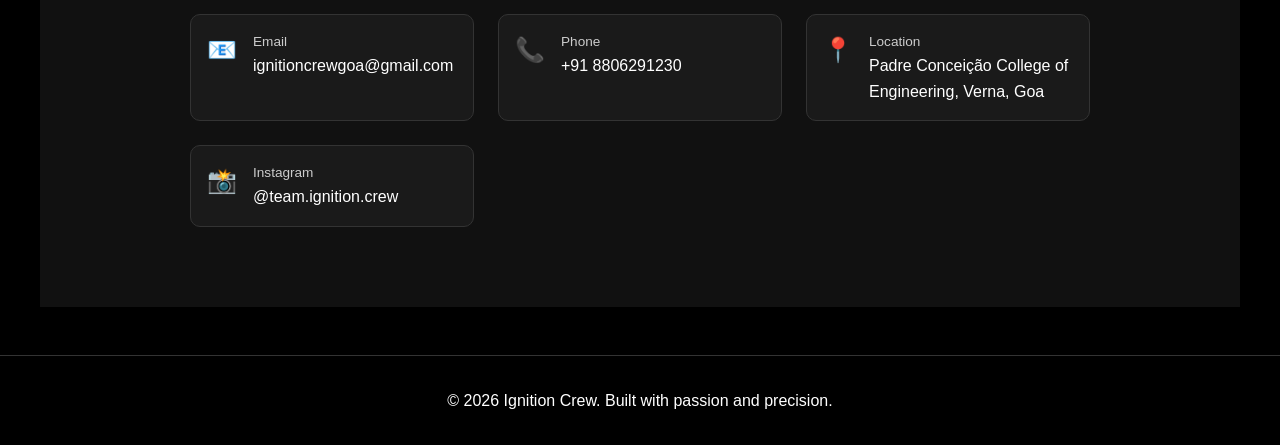
==== commit 20b21cce: "updated website" ====
--- a/index.html
+++ b/index.html
@@ -5,38 +5,51 @@
   <meta name="viewport" content="width=device-width, initial-scale=1.0" />
   <title>Ignition Crew</title>
   <link rel="stylesheet" href="style.css" />
+  <link rel="icon" href="ignitioncrewlogo.jpg">
+   <script>
+  if ('scrollRestoration' in history) {
+    history.scrollRestoration = 'manual';
+  }
+  window.scrollTo(0, 0);
+</script>
 </head>
 <body>
+ 
  
   <!-- Intro Screen -->
   <div id="intro" class="intro">
     <div class="intro-content">
-      <img src="ignitioncrewlogo.jpg" alt="Ignition Crew Logo" class="logo-img">
+      <img src="ignitioncrewlogo.jpg" alt="Ignition Crew Logo" class="logo-img" >
     </div>
   </div>
   
   <div id="main-content" class="hidden">
     <nav class="navbar">
       <div class="nav-container">
-        <img src="ignitioncrewlogo.jpg" alt="Ignition Crew Logo" class="logo-img">
+        <a href="#home">
+  <img src="ignitioncrewlogo.jpg" alt="Ignition Crew Logo" class="logo-img">
+</a>
+       
         <ul class="nav-links">
           <li><a href="#home">Home</a></li>
           <li><a href="#about">About</a></li>
-          <li><a href="#projects">Projects</a></li>
+          <li><a href="#achievements">Achievements</a></li>
           <li><a href="#team">Team</a></li>
-          <li><a href="#gallery">Gallery</a></li>
+          <li><a href="#Gallery">Gallery</a></li>
+          <li><a href="#sponsors">Sponsors</a></li>
+          <li><a href="sponsors.html">For Sponsors</a></li>
           <li><a href="#contact">Contact</a></li>
         </ul>
-        <div class="menu-toggle">
+      <!-- <div class="menu-toggle">
           <span></span>
           <span></span>
           <span></span>
-        </div>
+        </div> -->
       </div>
     </nav>
 
     <!-- Hero -->
-    <section id="home" class="hero">
+    <!-- <section id="home" class="hero">
       <div class="hero-overlay"></div>
       <div class="hero-content">
         <h1><span class="highlight">IGNITING</span> INNOVATION</h1>
@@ -44,26 +57,104 @@
         <p>Where engineering meets adrenaline. Building the future, one go-kart at a time.</p>
         <a href="#about" class="btn">Discover Our Story</a>
       </div>
-    </section>
+    </section> -->
+    <section id="home" class="hero">
+
+  <!-- Background Slider -->
+  <div class="hero-slider">
+    <img src="gokart team3.JPG" class="hero-slide active">
+    <img src="gokarta2.JPG" class="hero-slide">
+    <img src="gokartrace.JPG" class="hero-slide">
+    <img src="gokartteam.JPG" class="hero-slide">
+     <img src="gokartpic.JPG" class="hero-slide">
+     <img src="gokartteam4.JPG" class="hero-slide">
+     <img src="gokartrace4.JPG" class="hero-slide">
+  </div>
+
+  <div class="hero-overlay"></div>
+
+  <div class="hero-content">
+    <!-- <h1><span class="highlight">IGNITING</span> INNOVATION</h1>
+    <h2>ON <span class="highlight">WHEELS</span></h2>
+    <p>Where engineering meets adrenaline. Building the future, one go-kart at a time.</p> -->
+    <a href="#about" class="btn">Discover Our Story</a>
+  </div>
+</section>
+    
+
 
     <!-- About -->
     <section id="about" class="section dark">
       <h2>About <span class="highlight">Ignition Crew</span></h2>
       <div class="about-grid">
         <div>
-          <h3 class="mission-title">Our Mission</h3>
-          <p>At Ignition Crew, we embrace the spirit of competition and foster a supportive environment where everyone can grow. Our commitment </p>
-          <p>to excellence is unwaivering, ensuring that we not only meet but exceed expectations while racing towards our goals as a united team.</p>
-         
+          <h3 style="font-size: 32px" class="mission-title">Our Mission</h3>
+          <p style="font-size: 24px;">At Ignition Crew, we embrace the spirit of competition and foster a supportive environment where everyone can grow. Our commitment </br></p>
+          <p style="font-size: 24px;">to excellence is unwaivering, ensuring that we not only meet but exceed expectations while racing towards our goals as a united team.</p>
+        <p style="color:#CC5500; text-decoration: underline; font-family: sans-serif; font-size: 28px;">
+    Fueled By Speed, Driven By Passion
+  </p>
         </div>
         <div>
-          <img src="teampic.jpg" alt="Go-kart">
-        </div>
-      </div>
+          <img src="gokartteam6.JPG" alt="Go-kart">
+        </div>
+      </div></section>
+      <section id="who" class="section dark">
+       <h2> <span class="highlight">Who we are</span> </h2>
+      <div class="about-grid">
+        <div>
+          <h3 style="font-size: 30px" class="mission-title">Goa's only Student Go-Kart Club</h3>
+          <p style="font-size: 24px;">Ignition Crew is the official student motorsport engineering team of Padre Conceição College of Engineering, Goa, where students design, manufacture, and compete with a high-performance racing go-kart while applying real-world engineering principles such as chassis design, vehicle dynamics, fabrication, and testing.<br>
+         Through national competitions like the Go-Kart Design Challenge (GKDC), the team represents the institute while gaining practical engineering experience and developing industry-ready skills.
+ </p>
+     
+      </div>
+      <div>
+          <img src="gokart7.jpg" alt="Go-kart">
+        </div>
     </section>
-
-    <!-- Projects -->
-<section id="projects" class="section">
+    <section id="achievements" class="achievements-section">
+  <h2 class="section-title">Our Achievements</h2>
+  
+  <div class="achievements-grid">
+    <div class="ach-card">
+      <div class="card-img-container">
+        <img src="gokart4.JPG" alt="PCCE Ignition Crew GKDC Kart">
+      </div>
+      <div class="card-text">
+        <div class="icon">🏆</div>
+        <h3>GKDC Finals</h3>
+        <p>Secured 25th position nationwide at the prestigious National Go Kart Design Challenge in Coimbatore, competing against 75 top engineering teams.</p>
+      </div>
+    </div>
+
+    <div class="ach-card">
+      <div class="card-img-container">
+        <img src="media recognition.jpeg" alt="Team Ignition Crew Featured in News">
+      </div>
+      <div class="card-text">
+        <div class="icon">🏆</div>
+
+        <h3>Media Spotlight</h3>
+        <p>Featured in multiple Goan news channels for our innovative kart design and representation of the engineering institute on a national level.</p>
+      </div>
+    </div>
+
+    <div class="ach-card">
+      <div class="card-img-container">
+        <img src="bestcaptainawardedit.png" alt="PCCE Captain Award Presentation">
+      </div>
+      <div class="card-text">
+        <div class="icon">🏆</div>
+        <h3>Leadership Award</h3>
+        <p>The PCCE Captain was honored with the Best Captain's Award for excellence in leadership, strategic planning, and team management during the 13th KDC.</p>
+      </div>
+    </div>
+  </div>
+</section>
+
+    <!-- projects -->
+<!-- <section id="projects" class="section">
   <h2>Our <span class="highlight">Projects</span></h2>
   <div class="projects-grid">
     <div class="project-container">
@@ -95,113 +186,118 @@
       </div>
     </div>
   </div>
-</section>
+</section> -->
 
     <!-- Team -->
 <!-- Team -->
 <section id="team" class="section dark">
   <div class="team-header">
     <h2>Our leadership team</h2>
-    <p class="team-subtitle">Redefining student engineering excellence as we compete in the 13th GKDC with innovation, precision, and relentless determination.</p>
+   
   </div>
   
   <div class="leadership-grid">
     <div class="leader-card">
       <div class="leader-bg"></div>
-      <img src="brandon-removebg-preview.png" alt="brandon" class="leader-photo">
-      <div class="leader-content">
-        <h3>Brandon Do Rosario</h3>
+      <img src="WhatsApp_Image_2026-04-24_at_10.11.11_PM-removebg-preview (1).png" alt="Daniel" class="leader-photo" style="width: 70%; height: 90%; top: 60%; left: 50%; transform: translate(-50%, -50%);">
+      <div class="leader-content">
+        <h3>Daniel B Carvalho</h3>
         <p class="leader-role">TEAM LEADER </p>
       </div>
     </div>
     
     <div class="leader-card">
       <div class="leader-bg"></div>
-      <img src="shane-removebg-preview.png" alt="Shane" class="leader-photo">
-      <div class="leader-content">
-        <h3>Shane Teo Vas</h3>
-        <p class="leader-role"> FINANCE HEAD </p>
-      </div>
-    </div>
-    
-    <div class="leader-card">
-      <div class="leader-bg"></div>
-      <img src="shamant-removebg-preview.png" alt="shamant" class="leader-photo">
-      <div class="leader-content">
-        <h3>Shamant Matha</h3>
+      <img src="WhatsApp_Image_ferdi-removebg-preview.png" alt="Ferdinan" class="leader-photo" style="width: 70%; height: 90%; top: 60%; left: 50%; transform: translate(-50%, -50%);">
+      <div class="leader-content">
+        <h3>Ferdinan Leitao</h3>
+        <p class="leader-role"> Team Manager </p>
+      </div>
+    </div>
+    
+    <div class="leader-card">
+      <div class="leader-bg"></div>
+      <img src="WhatsApp_Image_2026-04-24_at_10.11.30_PM-removebg-preview.png" alt="Jonathan" class="leader-photo" style="width: 100%; height: 100%; top: 50%; left: 50%; transform: translate(-50%, -50%);">
+      <div class="leader-content">
+        <h3>Jonathan Pereira</h3>
         <p class="leader-role"> SOCIAL MEDIA HEAD </p>
       </div>
     </div>
     
     <div class="leader-card">
       <div class="leader-bg"></div>
-      <img src="samuel-removebg-preview.png" alt="samuel" class="leader-photo" style="width: 70%; height: 90%; top: 60%; left: 50%; transform: translate(-50%, -50%);">
-      <div class="leader-content">
-        <h3>Samuel Mathias Menezes</h3>
-        <p class="leader-role">REASEARCH & DESIGN HEAD</p>
-      </div>
-    </div>
-
-    <div class="leader-card">
-      <div class="leader-bg"></div>
-      <img src="marisha-removebg-preview.png" alt="marisha" class="leader-photo">
-      <div class="leader-content">
-        <h3>Marisha Almeida</h3>
-        <p class="leader-role">MARKETING HEAD</p>
-      </div>
-    </div>
-    
-    <div class="leader-card">
-      <div class="leader-bg"></div>
-      <img src="arantes-removebg-preview.png" alt="arantes" class="leader-photo">
-      <div class="leader-content">
-        <h3>Arantes Caiado</h3>
-        <p class="leader-role">COMMUNITY LIAISON</p>
-      </div>
-    </div>
-  </div>
-  </div>
-</section>
-
- 
-
-
-    <!-- Gallery Section - CORRECTED -->
-    <!-- Gallery Section -->
-<section id="gallery" class="section">
-    <h2>Gallery</h2>
-    <div class="gallery-container">
-        <!-- Thumbnail Navigation -->
-        <div class="gallery-thumbnails">
-            <button class="thumb-nav prev-thumb">‹</button>
-            <div class="thumbnails-container">
-                <!-- Thumbnails will be generated by JavaScript -->
-            </div>
-            <button class="thumb-nav next-thumb">›</button>
-        </div>
-
-        <!-- Main Gallery Viewer -->
-        <div class="gallery-viewer">
-            <button class="gallery-nav prev">‹</button>
-            
-            <div class="gallery-slides">
-                <!-- Slides will be populated by JavaScript -->
-            </div>
-            
-            <button class="gallery-nav next">›</button>
-            
-            <!-- Lightbox Modal -->
-            <div class="lightbox">
-                <span class="close-lightbox">&times;</span>
-                <img class="lightbox-img" src="" alt="">
-                <button class="lightbox-nav lightbox-prev">‹</button>
-                <button class="lightbox-nav lightbox-next">›</button>
-            </div>
-        </div>
-    </div>
-</section>
-
-    <!-- Contact -->
+      <img src="WhatsApp_Image_2026-04-24_at_10.10.56_PM-removebg-preview copy.png" alt="Valerie" class="leader-photo" style="width: 100%; height: 100%; top: 40%; left: 50%; transform: translate(-50%, -50%);">
+      <div class="leader-content">
+        <h3>Valerie Periera</h3>
+        <p class="leader-role">INNOVATION HEAD</p>
+      </div>
+    </div>
+
+    <div class="leader-card">
+      <div class="leader-bg"></div>
+      <img src="WhatsApp_Image_2026-04-24_at_10.11.43_PM-removebg-preview.png" alt="kate" class="leader-photo"style="width: 70%; height: 90%; top: 60%; left: 50%; transform: translate(-50%, -50%);" >
+      <div class="leader-content">
+        <h3>Kate Da Silva</h3>
+        <p class="leader-role"> RESEARCH AND DESIGN HEAD</p>
+      </div>
+    </div>
+    
+    <div class="leader-card">
+      <div class="leader-bg"></div>
+      <img src="WhatsApp_Image_2026-04-24_at_10.11.51_PM-removebg-preview.png" alt="Sweden" class="leader-photo" style="width: 70%; height: 90%; top: 60%; left: 50%; transform: translate(-50%, -50%);">
+      <div class="leader-content">
+        <h3>Sweden</h3>
+        <p class="leader-role">MANUFACTURING HEAD</p>
+      </div>
+    </div>
+  </div>
+  </div>
+</section>
+
+
+  <section id="Gallery" class="gallery section">
+  <h2>Gallery</h2>
+  <div class="carousel-container">
+    <div class="carousel-track" id="track">
+      <img src="gokartrace.JPG" class="slide" onclick="openLightbox(this.src)">
+      <img src="gokarta2.JPG" class="slide" onclick="openLightbox(this.src)">
+      <img src="gokart4.JPG" class="slide" onclick="openLightbox(this.src)">
+      <img src="gokart5.JPG" class="slide" onclick="openLightbox(this.src)">
+      <img src="gokartaa.JPG" class="slide" onclick="openLightbox(this.src)">
+      <img src="gokartteamwork2.JPG" class="slide" onclick="openLightbox(this.src)">
+       <img src="gokartpic.JPG" class="slide" onclick="openLightbox(this.src)">
+      <img src="gokartteam4.JPG" class="slide" onclick="openLightbox(this.src)">
+      <img src="gokart team3.JPG" class="slide" onclick="openLightbox(this.src)">
+      </div>
+    <button class="nav-btn prev" onclick="moveSlide(-1)">❮</button>
+    <button class="nav-btn next" onclick="moveSlide(1)">❯</button>
+  </div>
+</section>
+
+<div id="lightbox" class="lightbox" onclick="closeLightbox()">
+  <span class="close-btn">&times;</span>
+  <img class="lightbox-content" id="lightbox-img">
+</div>
+
+
+
+  <!-- <section id="Gallery" class="gallery">
+  <div class="gallery-grid">
+    <img src="gokart team3.JPG" class="gallery-item">
+    <img src="gokart2.JPG" class="gallery-item">
+    <img src="gokartachievement.JPG" class="gallery-item">
+    <img src="gokartaa.JPG" class="gallery-item">
+    <img src="gokart7.JPG" class="gallery-item">
+    <img src="gokartteamwork2.JPG" class="gallery-item">
+    <img src="gokart3.JPG" class="gallery-item">
+  </div>
+</section> -->
+  <section id="sponsors" class="sponsors section">
+  <h2>Sponsors</h2>
+  <img src="Screenshot 2026-05-02 184325.png" alt="Our Sponsors" style="width: 100%; border-radius: 12px; margin-top: 2rem;">
+  </section>
+
+    <!-- Contact 
     <section id="contact" class="section dark">
       <h2>Get in <span class="highlight">Touch</span></h2>
       <div class="contact-grid">
@@ -211,27 +307,67 @@
           <p>Phone: (555) 123-4567</p>
           <p>Location: Engineering Building, Room 205</p>
         </div>
-        <form>
+         Contact -->
+<section id="contact" class="section dark">
+  <h2>Get in <span class="highlight">Touch</span></h2>
+
+  <div style="display: grid; grid-template-columns: repeat(auto-fit, minmax(220px, 1fr)); gap: 1.5rem; max-width: 900px; margin: 0 auto;">
+
+    <div class="contact-item">
+      <span class="contact-icon">📧</span>
+      <div>
+        <p style="color: #ccc; font-size: 0.85rem;">Email</p>
+        <a href="mailto:ignitioncrewgoa@gmail.com">ignitioncrewgoa@gmail.com</a>
+      </div>
+    </div>
+
+    <div class="contact-item">
+      <span class="contact-icon">📞</span>
+      <div>
+        <p style="color: #ccc; font-size: 0.85rem;">Phone</p>
+        <a href="tel:+918806291230">+91 8806291230</a>
+      </div>
+    </div>
+
+    <div class="contact-item">
+      <span class="contact-icon">📍</span>
+      <div>
+        <p style="color: #ccc; font-size: 0.85rem;">Location</p>
+        <a href="https://maps.google.com/?q=Padre+Conceicao+College+of+Engineering+Verna+Goa" target="_blank">
+          Padre Conceição College of Engineering, Verna, Goa
+        </a>
+      </div>
+    </div>
+
+    <div class="contact-item">
+      <span class="contact-icon">📸</span>
+      <div>
+        <p style="color: #ccc; font-size: 0.85rem;">Instagram</p>
+        <a href="https://instagram.com/team.ignition.crew" target="_blank">@team.ignition.crew</a>
+      </div>
+    </div>
+
+  </div>
+</section>
+
+
+
+        <!-- <form>
           <input type="text" placeholder="Your Name" required>
           <input type="email" placeholder="Your Email" required>
           <textarea placeholder="Message"></textarea>
           <button type="submit">Send Message</button>
-        </form>
+        </form> -->
       </div>
     </section>
 
     <!-- Footer -->
     <footer>
-      <p>© 2025 Ignition Crew. Built with passion and precision.</p>
+      <p>© 2026 Ignition Crew. Built with passion and precision.</p>
     </footer>
   </div>
   
   <script src="script.js"></script>
-  <script>
-  window.onload = function() {
-    window.scrollTo(0, 0);
-  };
-</script>
 
 </body>
 </html>
--- a/style.css
+++ b/style.css
@@ -11,7 +11,15 @@
     scroll-behavior: smooth;
     line-height: 1.6;
 }
-
+/*
+.hidden {
+  display: none;
+}*/
+
+.hidden {
+  opacity: 0;
+  visibility: hidden;
+}
 /* Intro/Loading Screen */
 .intro {
     position: fixed;
@@ -131,8 +139,99 @@
     transition: all 0.3s ease;
 }
 
+/* Hero Section with Slider */
+/* 
+.hero {
+    height: 100vh;
+    position: relative;
+    overflow: hidden;
+
+    display: flex;              
+    align-items: center;        
+    justify-content: center;    
+    text-align: center;         
+}
+
+/* Slider Container 
+.hero-slider {
+    position: absolute;
+    width: 100%;
+    height: 100%;
+    z-index: 0;
+} */
+
+.hero-slider {
+    position: absolute;
+    top: 0;
+    left: 0;
+    width: 100%;
+    height: 100%;
+    z-index: 0; /* Keeps it behind the text */
+}
+
+.hero {
+    position: relative;
+    height: 100vh;
+     height: 100dvh; /* dynamic viewport height - fixes mobile browser chrome */
+    display: flex; /* This is okay to keep for centering text */
+    align-items: center;
+    justify-content: center;
+    
+}
+
+
+/* Individual Slides */
+
+
+.hero-slide {
+    position: absolute;
+    width: 100%;
+    height: 100%;
+    object-fit: cover;
+    object-position: center;
+    opacity: 0;
+    transition: opacity 1.5s ease-in-out;
+}
+
+/* Active Slide */
+.hero-slide.active {
+    opacity: 1;
+}
+
+
+
+
+.hero-overlay {
+    position: absolute;
+    top: 0;
+    left: 0;
+    width: 100%;
+    height: 100%;
+    background: rgba(0, 0, 0, 0.5); /* Adjust the 0.5 for more/less darkness */
+    z-index: 1; /* Sits between the slider (0) and the text (2) */
+    pointer-events: none; /* Ensures the overlay doesn't block clicks */
+}
+
+
+
+.hero-content {
+    position: relative;
+    z-index: 2;
+    max-width: 800px;
+    padding: 0 2rem;
+ 
+    margin: auto; /* ensures perfect centering */
+    transform: translateY(-20px); /* slight lift */
+}
+
+@media (max-width: 768px) {
+    .hero-slide {
+        object-position: center center; /* shows top of image on mobile */
+    }
+}
+
 /* Hero Section */
-.hero {
+/* .hero {
     height: 100vh;
     background: url('image.png') center/cover no-repeat;
     position: relative;
@@ -153,7 +252,7 @@
     text-align: center;
     max-width: 800px;
     padding: 0 2rem;
-}
+} */
 
 .hero h1 {
     font-size: clamp(2.5rem, 5vw, 4rem);
@@ -185,7 +284,7 @@
 .btn {
     display: inline-block;
     padding: 1rem 2.5rem;
-    background: #CC5500;
+   /* background: #CC5500;*/
     color: white;
     text-decoration: none;
     border-radius: 8px;
@@ -193,6 +292,7 @@
     text-transform: uppercase;
     letter-spacing: 1px;
     transition: all 0.3s ease;
+    margin-top: 34rem;
     border: 2px solid #CC5500;
 }
 
@@ -237,11 +337,14 @@
 .about-grid img {
     width: 100%;
     border-radius: 12px;
-    transition: transform 0.3s ease;
+   transition: transform 0.3s ease, border 0.3s ease;
+    border: 2px solid transparent;
 }
 
 .about-grid img:hover {
     transform: scale(1.02);
+    border-color: #CC5500;
+     box-shadow: 0 10px 25px rgba(255, 69, 0, 0.2);
 }
 
 .stats {
@@ -374,6 +477,10 @@
 }
 
 /* Main Gallery Viewer */
+.gallery {
+  padding: 5rem 2rem;
+  background: #111;
+}
 .gallery-viewer {
     position: relative;
     height: 500px;
@@ -628,9 +735,21 @@
 /* Responsive Design */
 @media (max-width: 768px) {
     .menu-toggle {
-        display: flex;
-    }
-
+        /*display: flex;*/
+        display: none;
+    }
+
+    .nav-links {
+        position: static;      /* Removes the full-screen overlay */
+        display: flex;         /* Forces horizontal layout */
+        flex-direction: row;   /* Ensures they stay side-by-side */
+        width: auto;           /* Removes full-width mobile sizing */
+        height: auto;          /* Removes full-height mobile sizing */
+        background: transparent; 
+        gap: 1rem;             /* Adjusts spacing between links */
+        padding: 0;
+    }
+/*
     .nav-links {
         position: fixed;
         top: 70px;
@@ -646,7 +765,7 @@
 
     .nav-links.active {
         left: 0;
-    }
+    }*/
 
     .about-grid {
         grid-template-columns: 1fr;
@@ -895,7 +1014,7 @@
   left: 0;
   width: 100%;
   height: 100%;
-  background-color: #CC5500;
+  background-color: black;
   z-index: 1;
 }
 
@@ -975,4 +1094,179 @@
     font-size: 1.1rem;
     padding: 0 1rem;
   }
-}+}
+
+/* Core Section Styles */
+.achievements-section {
+  padding: 80px 20px;
+ /* background: linear-gradient(145deg, #121212, #080808); /* Sophisticated dark gradient */
+   background: 
+    linear-gradient(rgba(0,0,0,0.7), rgba(0,0,0,0.9)),
+    url('gokartteam6.JPG') center/cover no-repeat;
+  color: #fff;
+  font-family: 'Montserrat', sans-serif; /* A strong sans-serif for impact */
+  text-align: center;
+}
+
+
+.section-title {
+  /*font-size: 3rem;*/
+  margin-bottom: 60px;
+  color: #fff;
+  text-transform: uppercase;
+  letter-spacing: 2px;
+  position: relative;
+  display: inline-block;
+  font-size: 2.5rem;
+  font-weight: 700;
+}
+
+
+/* Accent Line under Title */
+.section-title::after {
+  content: "";
+  display: block;
+  width: 60px;
+  height: 4px;
+  background-color: #ff4500; /* Signature Ignition Orange */
+  margin: 10px auto 0;
+}
+
+/* Grid Layout */
+.achievements-grid {
+  display: grid;
+  grid-template-columns: repeat(auto-fit, minmax(320px, 1fr));
+  gap: 30px;
+  max-width: 1400px;
+  margin: 0 auto;
+}
+
+/* Card Styling */
+.ach-card {
+  /*background: #1a1a1a;*/
+  border-radius: 12px;
+  overflow: hidden; /* Important for the hover effect */
+  border: 1px solid #333;
+  box-shadow: 0 5px 15px rgba(0,0,0,0.4);
+  transition: transform 0.3s ease, box-shadow 0.3s ease, border-color 0.3s ease;
+   background: rgba(0, 0, 0, 0.6);
+  backdrop-filter: blur(10px);
+    display: flex;
+  flex-direction: column;
+  height: 100%;
+   opacity: 0;
+  transform: translateY(30px);
+  animation: fadeUp 0.8s ease forwards;
+}
+
+@keyframes fadeUp {
+  to {
+    opacity: 1;
+    transform: translateY(0);
+  }
+}
+.icon {
+  font-size: 2rem;
+  margin-bottom: 10px;
+  color: #ff4500;
+}
+
+/* Hover Effects */
+.ach-card:hover {
+  transform: translateY(-8px);
+  box-shadow: 0 10px 25px rgba(255, 69, 0, 0.2); /* Orange glow on hover */
+  border-color: #ff4500;
+}
+
+/* Image Container */
+.card-img-container {
+  width: 100%;
+  height: 250px; /* Adjust as needed */
+ /* height: auto; */
+  overflow: hidden;
+}
+
+.card-img-container img {
+  width: 100%;
+  height: auto;
+ /* height: auto;*/ 
+  object-fit: contain; /* Ensures image covers area without distortion */
+  /* object-fit: contain;*/
+  transition: transform 0.4s ease; /* Scale effect */
+}
+
+.ach-card:hover .card-img-container img {
+  transform: scale(1.05); /* Slight zoom on hover */
+}
+
+/* Text Container */
+.card-text {
+  padding: 25px;
+    text-align: center;
+
+}
+
+.card-text h3 {
+  color: #ff4500; /* Orange title */
+  font-size: 1.6rem;
+  margin-bottom: 12px;
+  text-transform: uppercase;
+  letter-spacing: 1px;
+}
+
+.card-text p {
+  color: #ccc;
+  line-height: 1.7;
+  font-size: 1rem;
+}
+/* Container: Sets up the responsive grid */
+
+/* Carousel Setup */
+.carousel-container { position: relative; width: 100%; max-width: 800px; margin: auto; overflow: hidden;  height: 500px;  /* ADD THIS */ }
+.carousel-track { display: flex; transition: transform 0.5s ease-in-out; }
+.slide { width: 100%; flex-shrink: 0; cursor: pointer; height: 100%;  /* ADD THIS */  object-fit: cover;  /* ADD THIS */ }
+
+/* Navigation Buttons */
+.nav-btn { position: absolute; top: 50%; transform: translateY(-50%); background: rgba(0,0,0,0.5); color: white; border: none; padding: 10px; cursor: pointer; }
+.prev { left: 10px; }
+.next { right: 10px; }
+
+/* Lightbox/Zoom Style */
+.lightbox { 
+    display: none; position: fixed; z-index: 1000; top: 0; left: 0; width: 100%; height: 100%; 
+    background: rgba(0,0,0,0.9); justify-content: center; align-items: center; 
+}
+.lightbox-content { max-width: 90%; max-height: 90%; border-radius: 8px; }
+.close-btn { position: absolute; top: 20px; right: 30px; color: white; font-size: 40px; cursor: pointer; }
+
+
+.contact-item {
+  display: flex;
+  align-items: flex-start;
+  gap: 1rem;
+  padding: 1rem;
+  background: #1a1a1a;
+  border-radius: 10px;
+  border: 1px solid #333;
+  transition: border-color 0.3s ease;
+}
+
+.contact-item:hover {
+  border-color: #CC5500;
+}
+
+.contact-icon {
+  font-size: 1.5rem;
+  flex-shrink: 0;
+}
+
+.contact-item a {
+  color: white;
+  text-decoration: none;
+  font-weight: 500;
+  transition: color 0.3s ease;
+}
+
+.contact-item a:hover {
+  color: #CC5500;
+}
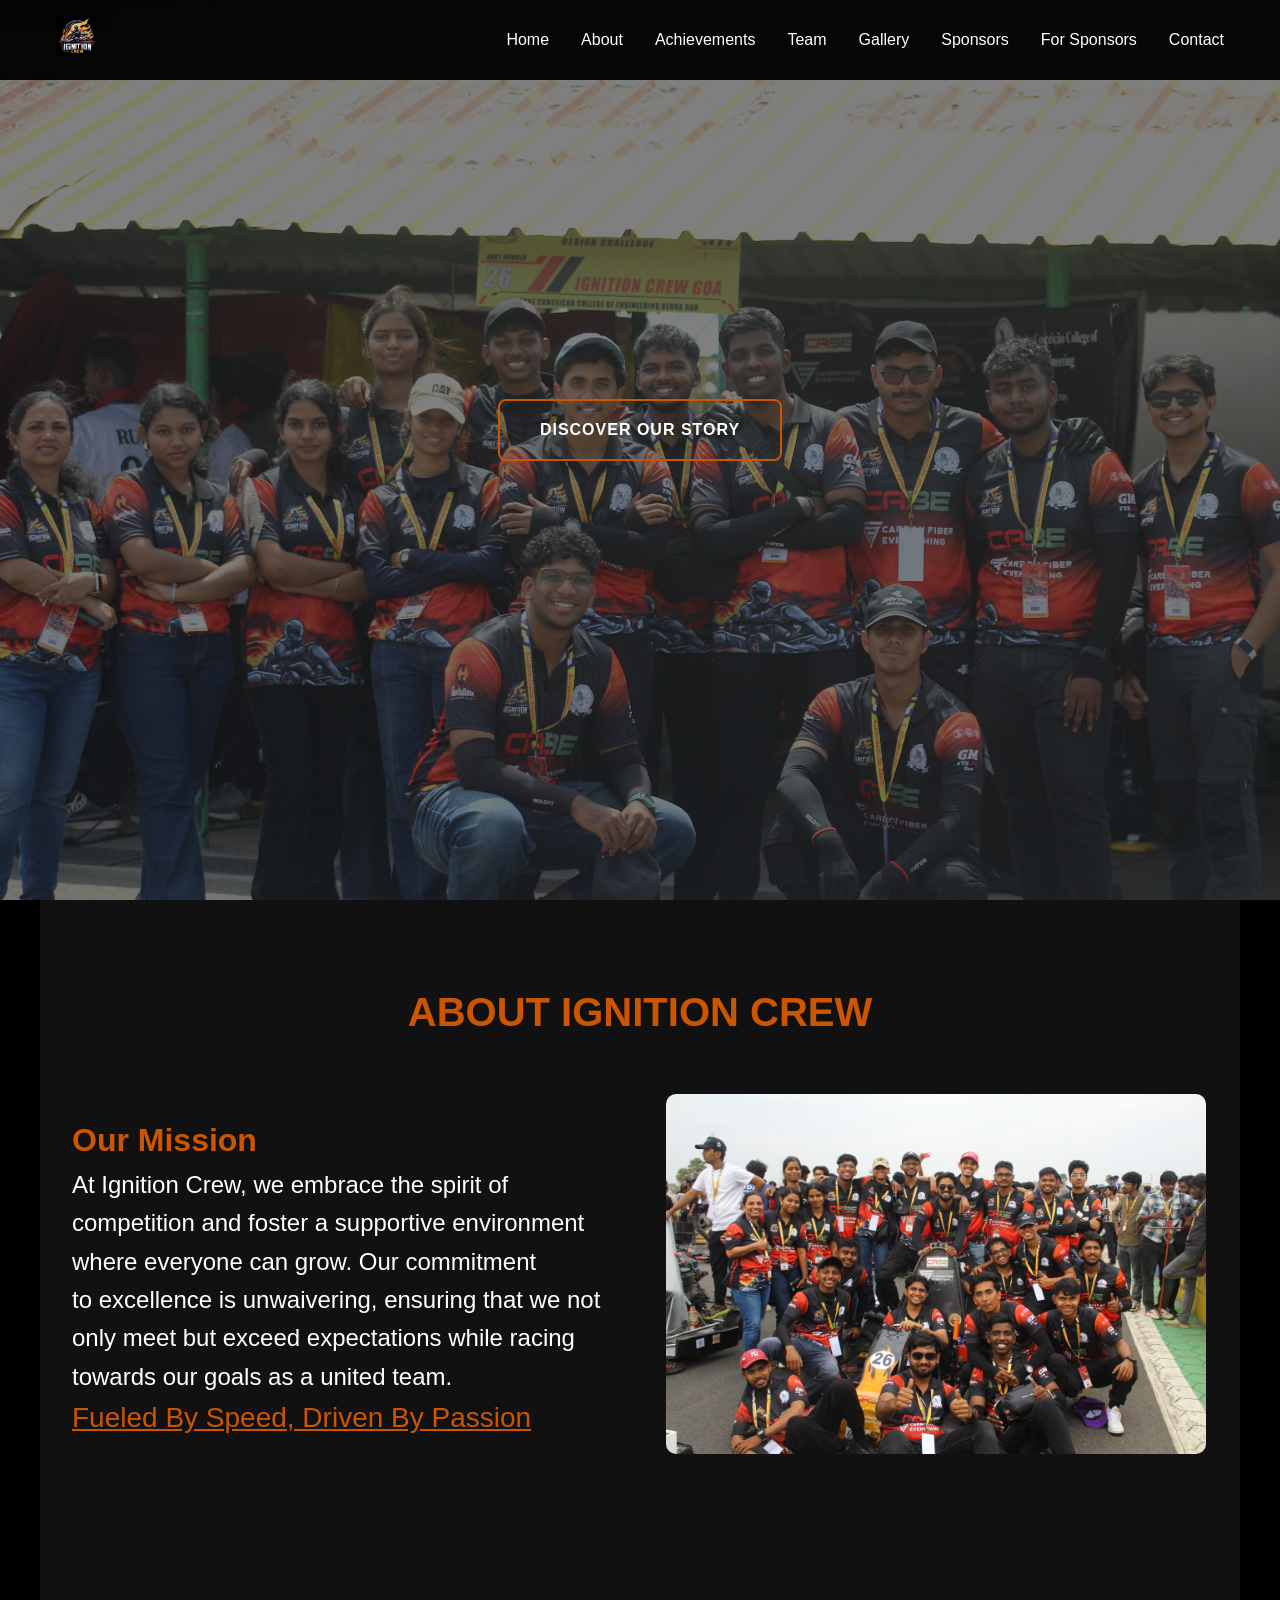
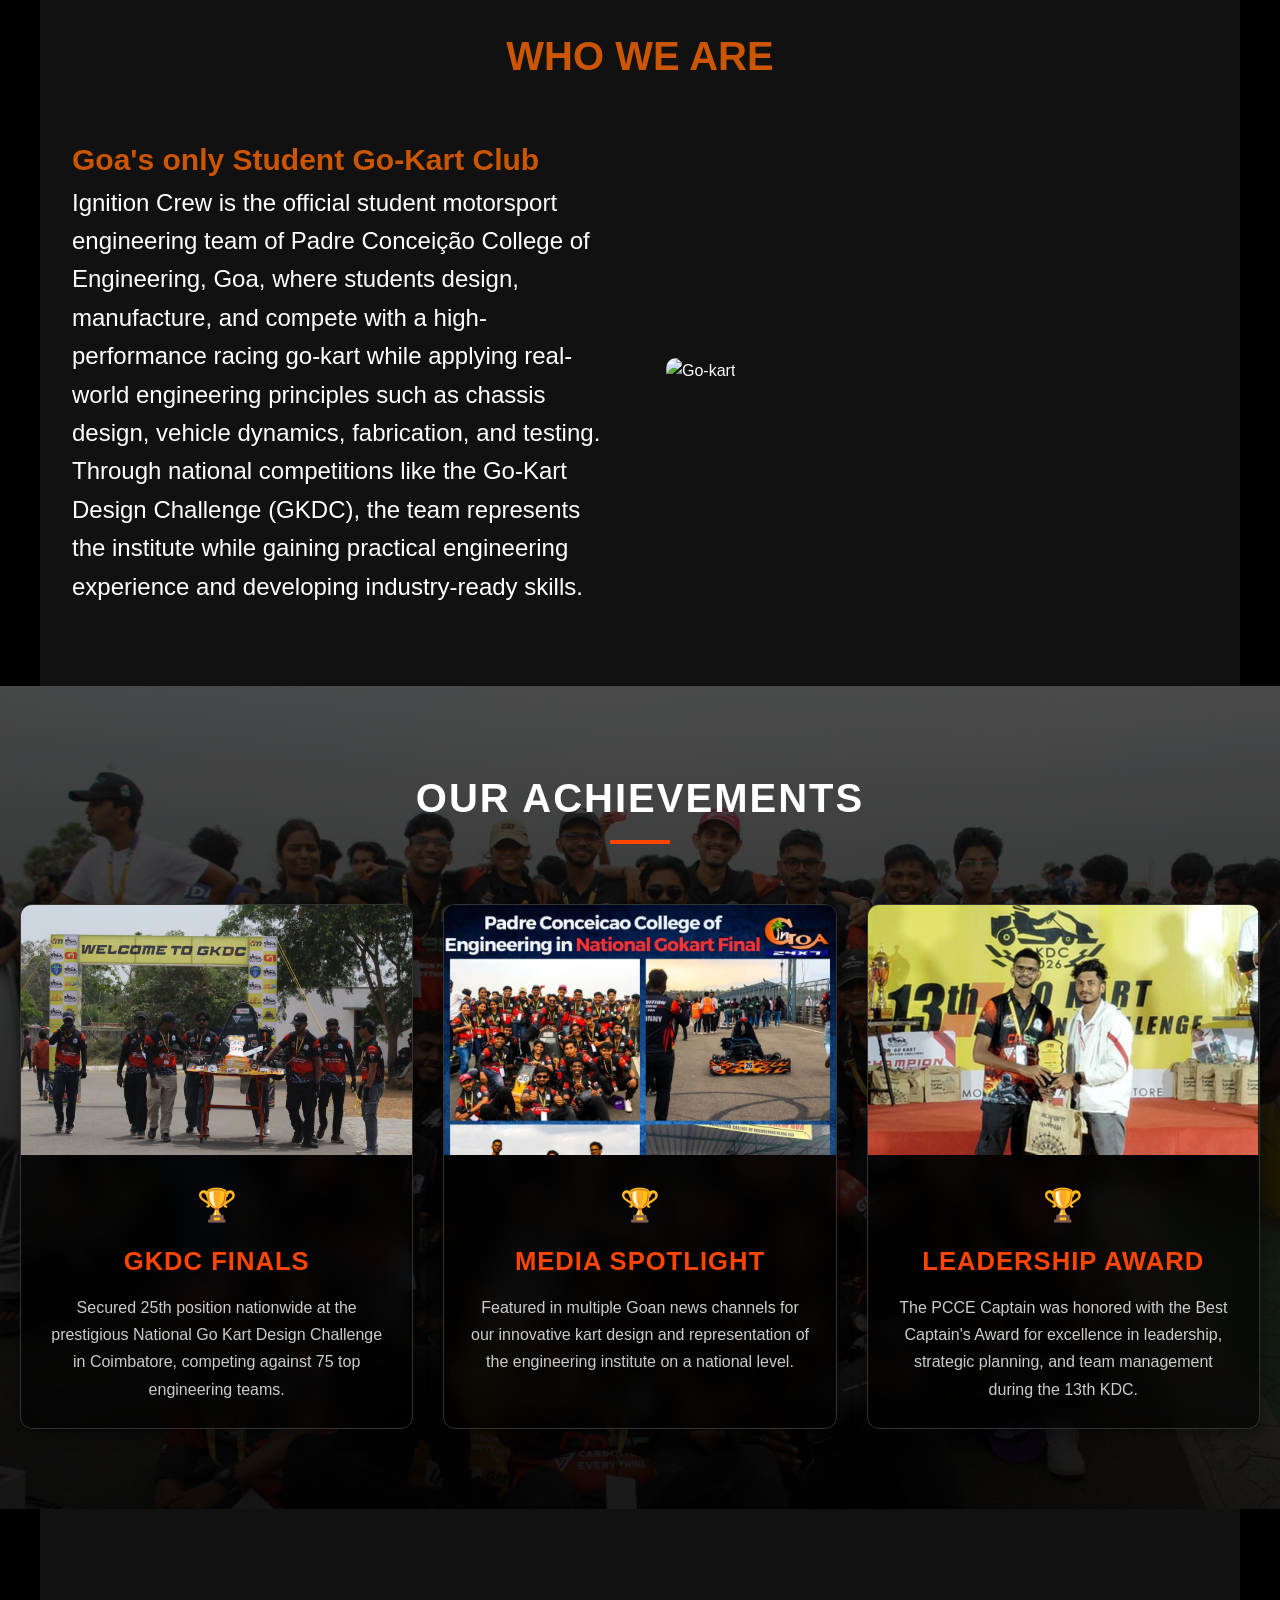
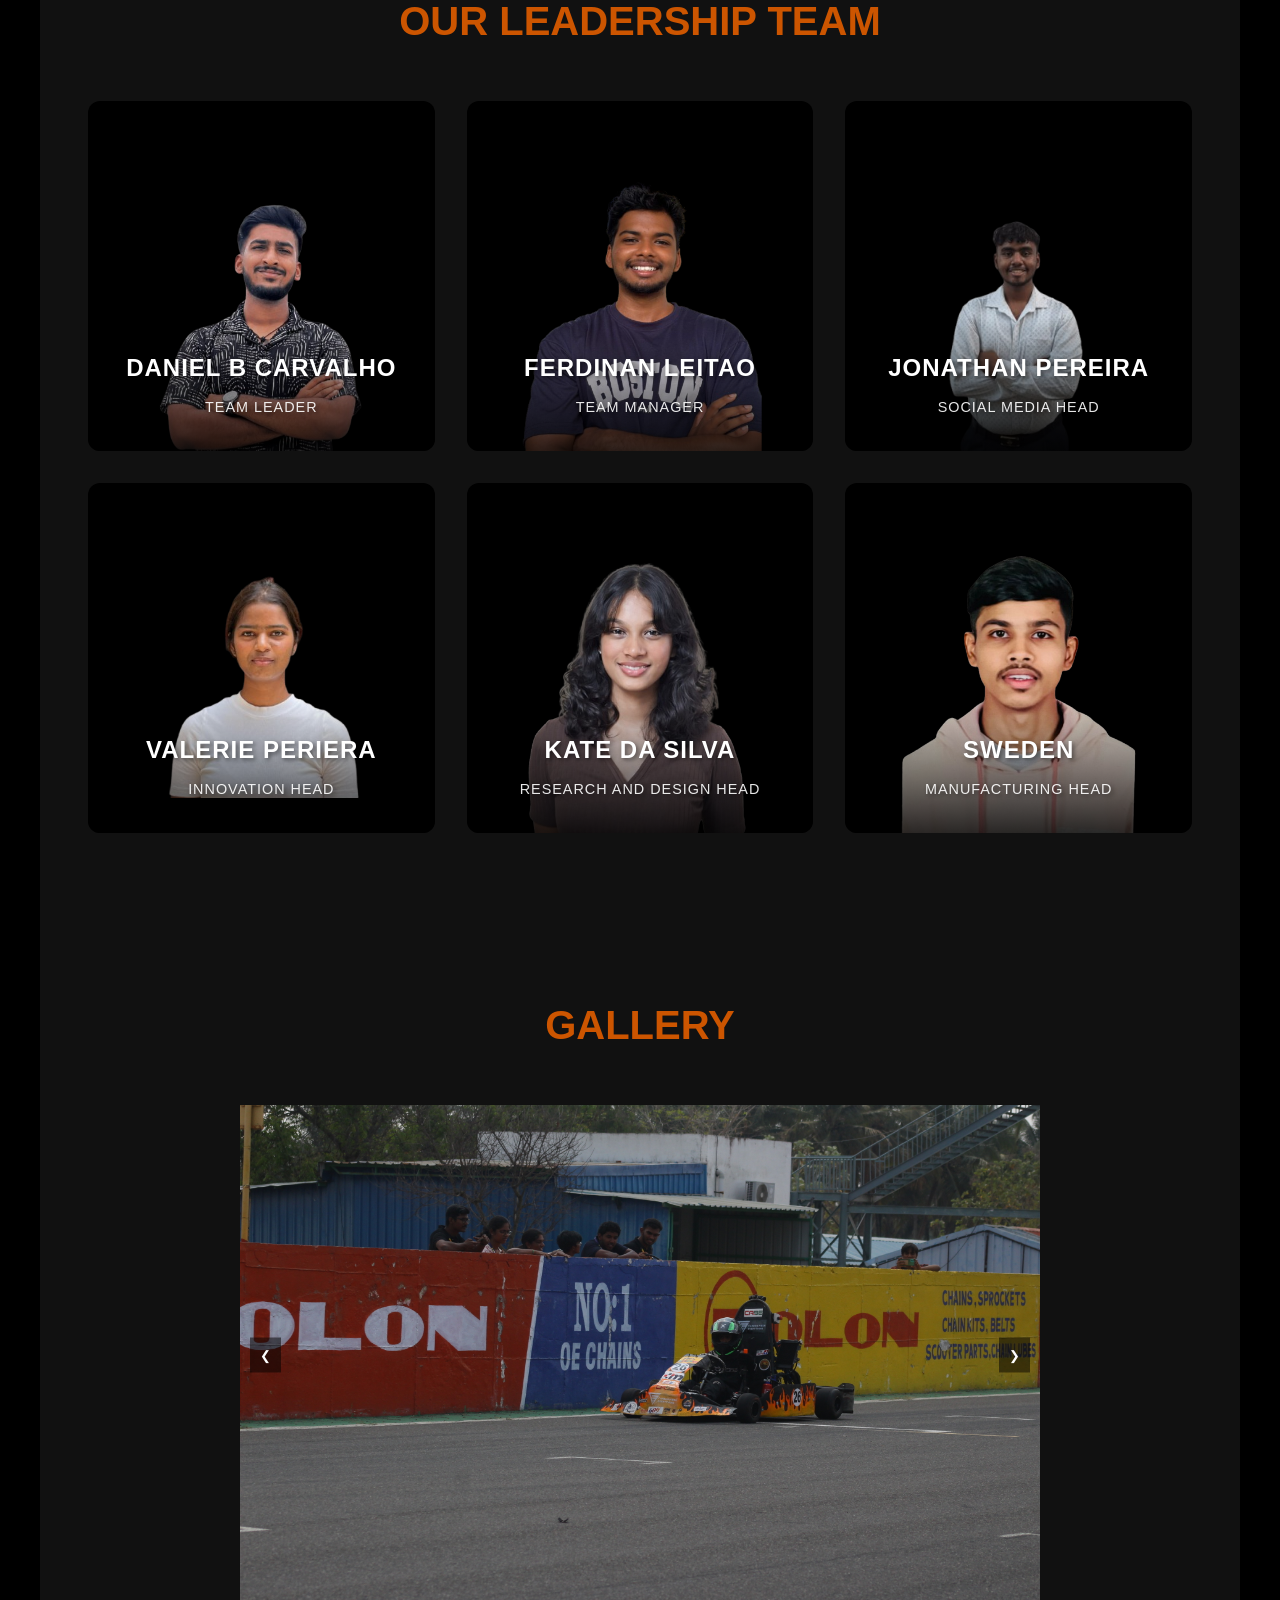
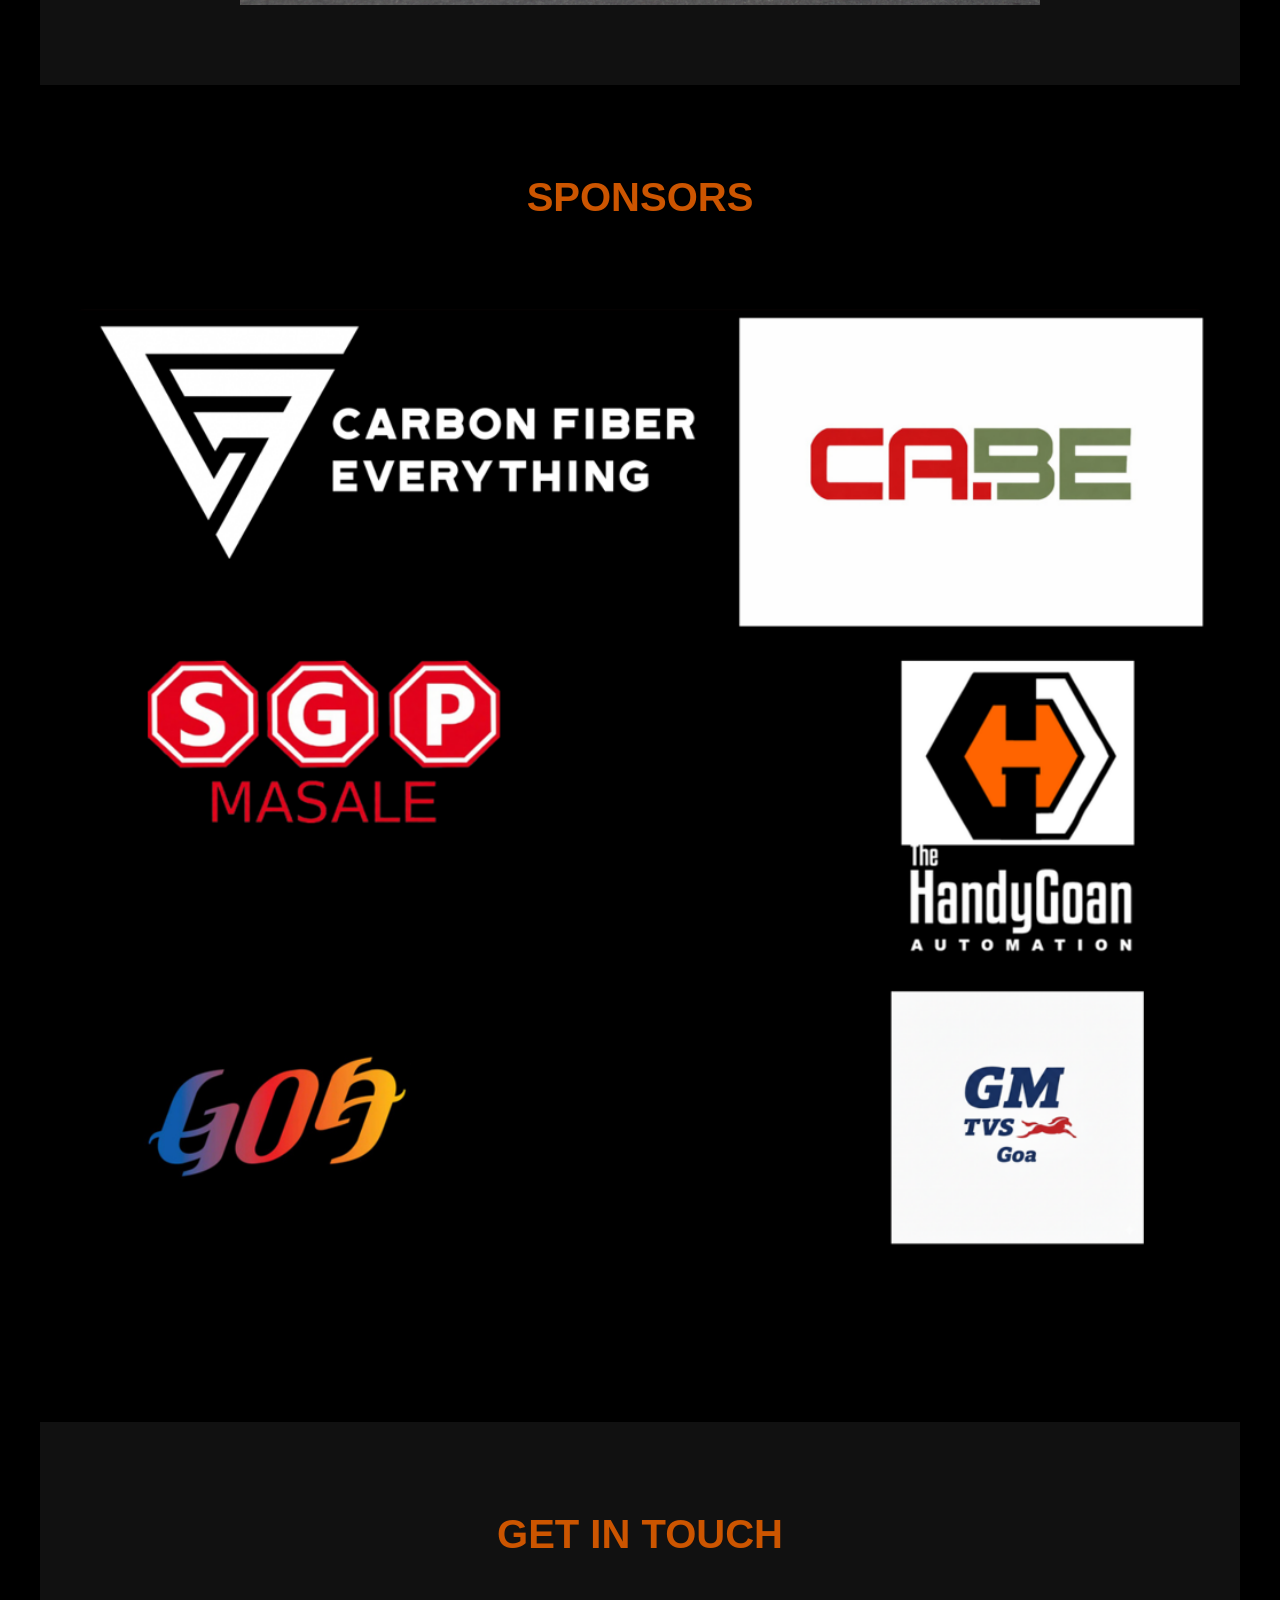
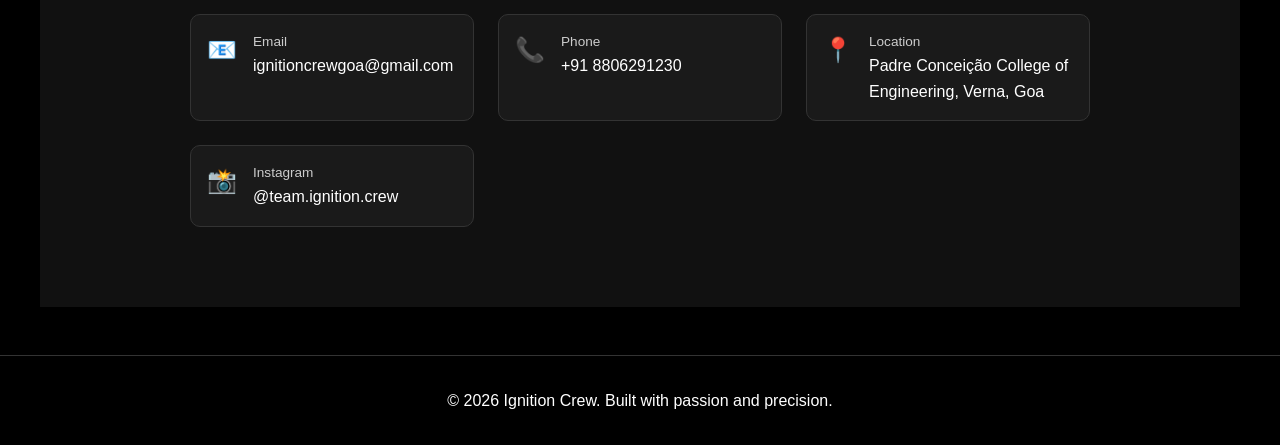
==== commit 09663c34: "added hamburger" ====
--- a/index.html
+++ b/index.html
@@ -24,8 +24,55 @@
   </div>
   
   <div id="main-content" class="hidden">
-    <nav class="navbar">
+
+
+    <!-- ============================================================
+  REPLACE your entire <nav class="navbar"> block with this.
+  The checkbox must be a DIRECT sibling of .nav-container
+  for the CSS ~ selector to work.
+  ============================================================ -->
+
+<nav class="navbar">
+  <!-- Checkbox toggle — must be BEFORE nav-container -->
+  <input type="checkbox" id="menu-toggle" class="hidden-checkbox">
+
+  <div class="nav-container">
+
+    <!-- Logo -->
+    <a href="#home">
+      <img src="ignitioncrewlogo.jpg" alt="Ignition Crew Logo" class="logo-img">
+    </a>
+
+    <!-- Hamburger label — clicking this toggles #menu-toggle -->
+    <label for="menu-toggle" class="hamburger">
+      <span></span>
+      <span></span>
+      <span></span>
+    </label>
+
+    <!-- Nav links -->
+    <ul class="nav-links">
+      <li><a href="#home">Home</a></li>
+      <li><a href="#about">About</a></li>
+      <li><a href="#achievements">Achievements</a></li>
+      <li><a href="#team">Team</a></li>
+      <li><a href="#Gallery">Gallery</a></li>
+      <li><a href="#sponsors">Sponsors</a></li>
+      <li><a href="sponsors.html">For Sponsors</a></li>
+      <li><a href="#contact">Contact</a></li>
+    </ul>
+
+  </div>
+</nav>
+    <!-- <nav class="navbar">
       <div class="nav-container">
+          <input type="checkbox" id="menu-toggle" class="hidden-checkbox"><!-just added 
+
+          <label for="menu-toggle" class="hamburger">
+    <span></span>
+    <span></span>
+    <span></span>
+  </label>
         <a href="#home">
   <img src="ignitioncrewlogo.jpg" alt="Ignition Crew Logo" class="logo-img">
 </a>
@@ -40,13 +87,13 @@
           <li><a href="sponsors.html">For Sponsors</a></li>
           <li><a href="#contact">Contact</a></li>
         </ul>
-      <!-- <div class="menu-toggle">
+      <!- <div class="menu-toggle">
           <span></span>
           <span></span>
           <span></span>
-        </div> -->
-      </div>
-    </nav>
+        </div> 
+      </div>
+    </nav>*/ -->
 
     <!-- Hero -->
     <!-- <section id="home" class="hero">
--- a/style.css
+++ b/style.css
@@ -46,7 +46,7 @@
 @keyframes logo-grow {
     0% { 
         opacity: 0; 
-        transform: scale(0.5); 
+        transform: scale(1.7); 
     }
     50% { 
         opacity: 1; 
@@ -56,6 +56,59 @@
         opacity: 1; 
         transform: scale(1); 
     }
+}
+
+
+/* Container should fill the desired area (e.g., the whole screen) */
+.hero-slider {
+    position: relative;
+    width: 100%;
+    height: 100vh; /* Adjust this to 500px etc. if you don't want full screen */
+    overflow: hidden;
+}
+
+/* Individual slides */
+.hero-slide {
+    position: absolute;
+    top: 0;
+    left: 0;
+    width: 100%;
+    height: 100%;
+    
+    /* THE KEY PROPERTIES */
+    object-fit: cover;    /* Fills the screen; may crop edges but keeps ratio */
+    object-position: center; /* Keeps the middle of the photo visible */
+    
+    opacity: 0; /* Assuming you're using JS to swap the 'active' class */
+    transition: opacity 0.8s ease-in-out;
+}
+
+/* Only show the active slide */
+.hero-slide.active {
+    opacity: 1;
+}
+
+
+
+/* just added Hide the actual checkbox */
+.hidden-checkbox {
+  display: none;
+}
+
+/* Base menu style (hidden on mobile) */
+.menu {
+  display: none;
+  flex-direction: column;
+}
+
+/* THE MAGIC: When checkbox is checked, find sibling .menu and show it */
+.hidden-checkbox:checked ~ .menu {
+  display: flex;
+}
+
+/* just added Optional: Animate the hamburger lines when open */
+.hidden-checkbox:checked ~ .hamburger span:nth-child(1) {
+  transform: rotate(45deg) translate(5px, 5px);
 }
 
 /* Navigation */
@@ -131,6 +184,22 @@
     cursor: pointer;
     gap: 4px;
 }
+.hamburger {
+    display: none;
+    flex-direction: column;
+    cursor: pointer;
+    gap: 5px;
+    padding: 4px;
+}
+
+.hamburger span {
+    width: 25px;
+    height: 3px;
+    background: white;
+    border-radius: 2px;
+    display: block;
+    transition: all 0.3s ease;
+}
 
 .menu-toggle span {
     width: 25px;
@@ -226,7 +295,7 @@
 
 @media (max-width: 768px) {
     .hero-slide {
-        object-position: center center; /* shows top of image on mobile */
+        object-position: center top; /* shows top of image on mobile */
     }
 }
 
@@ -292,7 +361,8 @@
     text-transform: uppercase;
     letter-spacing: 1px;
     transition: all 0.3s ease;
-    margin-top: 34rem;
+    /*margin-top: 34rem;*/
+     margin-top: 0rem;
     border: 2px solid #CC5500;
 }
 
@@ -732,23 +802,23 @@
     margin-top: 3rem;
 }
 
-/* Responsive Design */
+/* Responsive Design 
 @media (max-width: 768px) {
     .menu-toggle {
-        /*display: flex;*/
+        /*display: flex;
         display: none;
     }
 
     .nav-links {
         position: static;      /* Removes the full-screen overlay */
-        display: flex;         /* Forces horizontal layout */
-        flex-direction: row;   /* Ensures they stay side-by-side */
-        width: auto;           /* Removes full-width mobile sizing */
-        height: auto;          /* Removes full-height mobile sizing */
+        /* display: flex;         /* Forces horizontal layout *
+        flex-direction: row;   /* Ensures they stay side-by-side *
+        width: auto;           /* Removes full-width mobile sizing *
+        height: auto;          /* Removes full-height mobile sizing *
         background: transparent; 
-        gap: 1rem;             /* Adjusts spacing between links */
+        gap: 1rem;             /* Adjusts spacing between links *
         padding: 0;
-    }
+    } */
 /*
     .nav-links {
         position: fixed;
@@ -765,7 +835,7 @@
 
     .nav-links.active {
         left: 0;
-    }*/
+    }*
 
     .about-grid {
         grid-template-columns: 1fr;
@@ -789,7 +859,7 @@
         font-size: 2rem;
     }
 
-    /* Gallery Mobile Responsive */
+    /* Gallery Mobile Responsive *
     .gallery-viewer {
         height: 300px;
     }
@@ -810,7 +880,8 @@
         height: 50px;
         font-size: 1.5rem;
     }
-}
+}*/
+
 
 @media (max-width: 480px) {
     .section {
@@ -1270,3 +1341,67 @@
 .contact-item a:hover {
   color: #CC5500;
 }
+
+
+/* Responsive Design */
+@media (max-width: 768px) {
+
+  /* Show the hamburger icon on mobile */
+  .hamburger {
+    display: flex;
+  }
+
+  /* Hide the old div-based toggle */
+  .menu-toggle {
+    display: none;
+  }
+
+  /* Stack the nav links in a fullscreen dropdown */
+  .nav-links {
+    position: fixed;
+    top: 65px;
+    left: 0;
+    width: 100%;
+    background: rgba(0, 0, 0, 0.97);
+    flex-direction: column;
+    align-items: center;
+    gap: 0;
+    padding: 0;
+    max-height: 0;
+    overflow: hidden;
+    transition: max-height 0.4s ease, padding 0.3s ease;
+  }
+
+  .nav-links li {
+    width: 100%;
+    text-align: center;
+    border-bottom: 1px solid #222;
+  }
+
+  .nav-links a {
+    display: block;
+    padding: 1rem 2rem;
+    font-size: 1.1rem;
+  }
+
+  /* When checkbox is checked → slide the menu open */
+  #menu-toggle:checked + .nav-container .nav-links  {
+    max-height: 600px;
+    padding: 1rem 0;
+  }
+
+  /* Hero image — show top of photo on mobile */
+  .hero-slide {
+    object-position: center top;
+  }
+
+  .about-grid      { grid-template-columns: 1fr; gap: 2rem; }
+  .contact-grid    { grid-template-columns: 1fr; gap: 2rem; }
+  .hero-content    { padding: 0 1rem; }
+  .stats           { gap: 1rem; }
+  .stats span      { font-size: 2rem; }
+  .gallery-viewer  { height: 300px; }
+  .thumbnail       { width: 80px; height: 60px; }
+  .gallery-nav     { width: 40px; height: 40px; font-size: 1.2rem; }
+  .lightbox-nav    { width: 50px; height: 50px; font-size: 1.5rem; }
+}
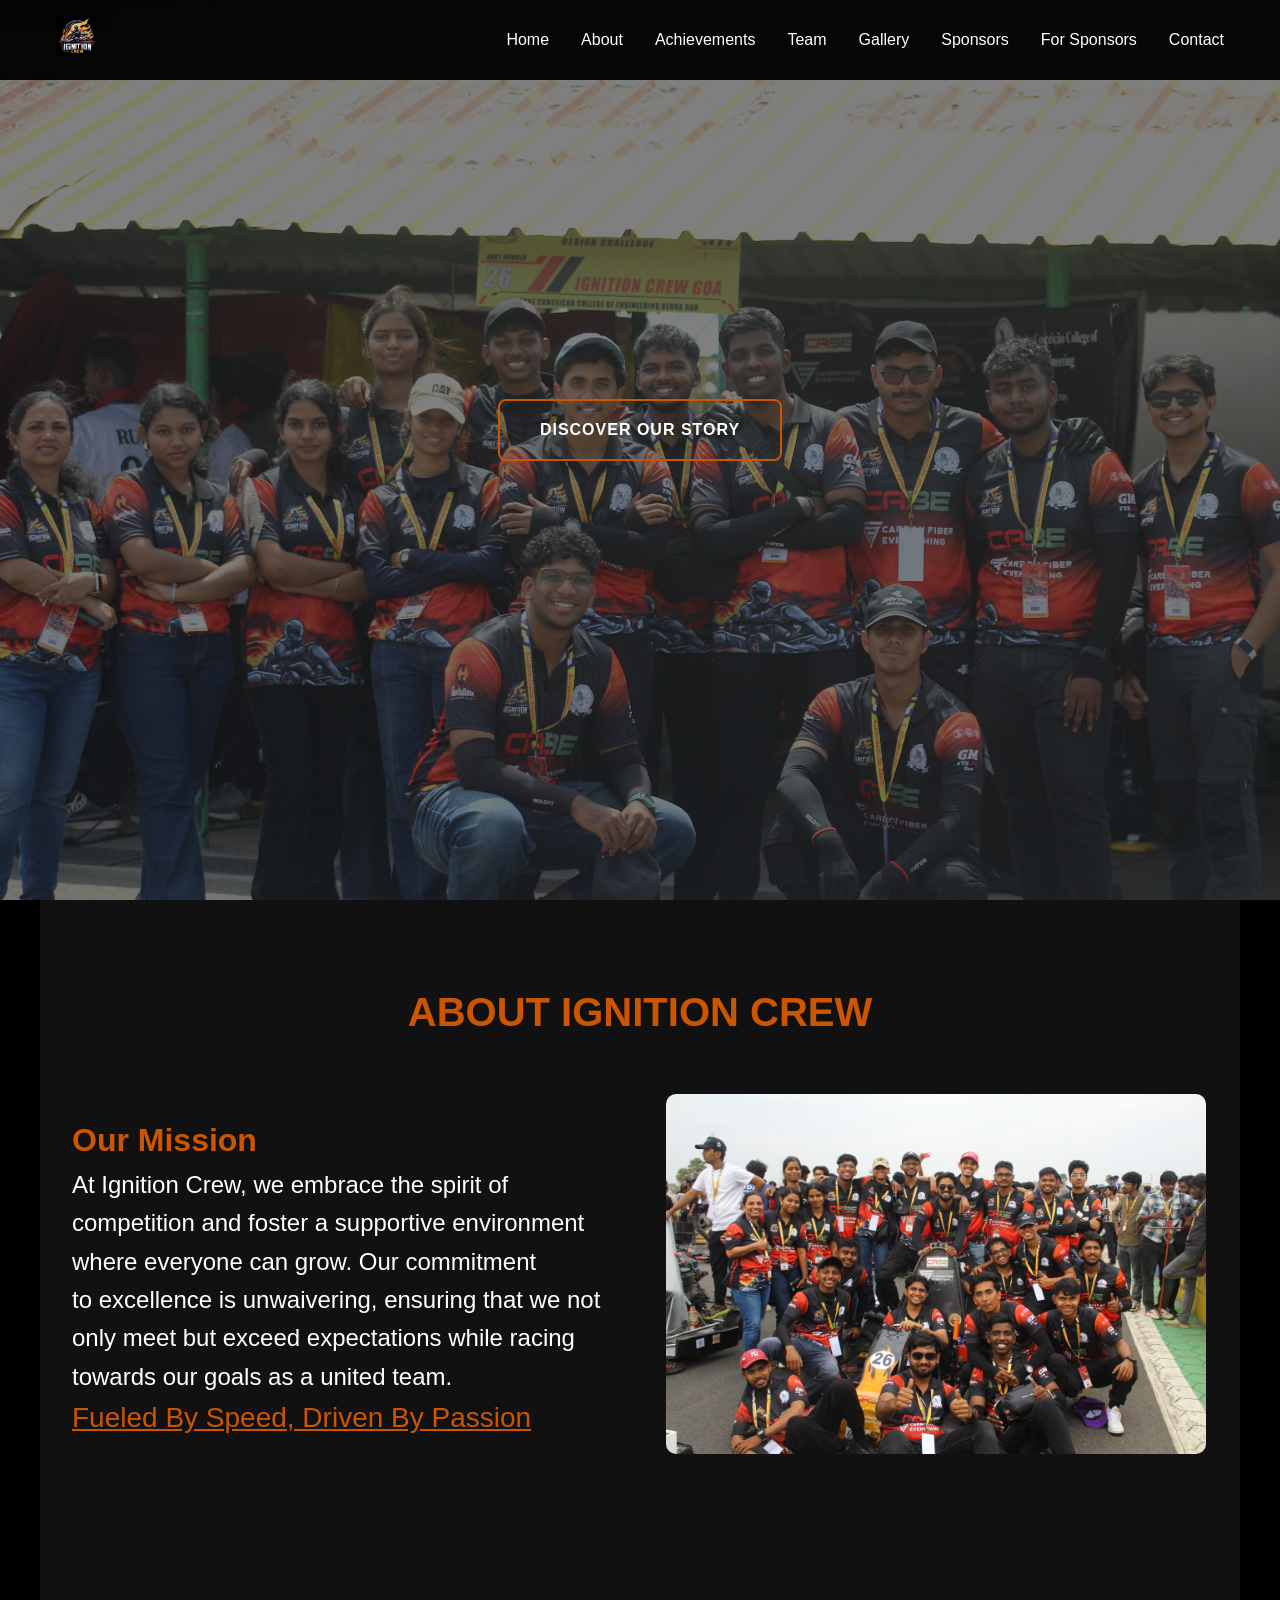
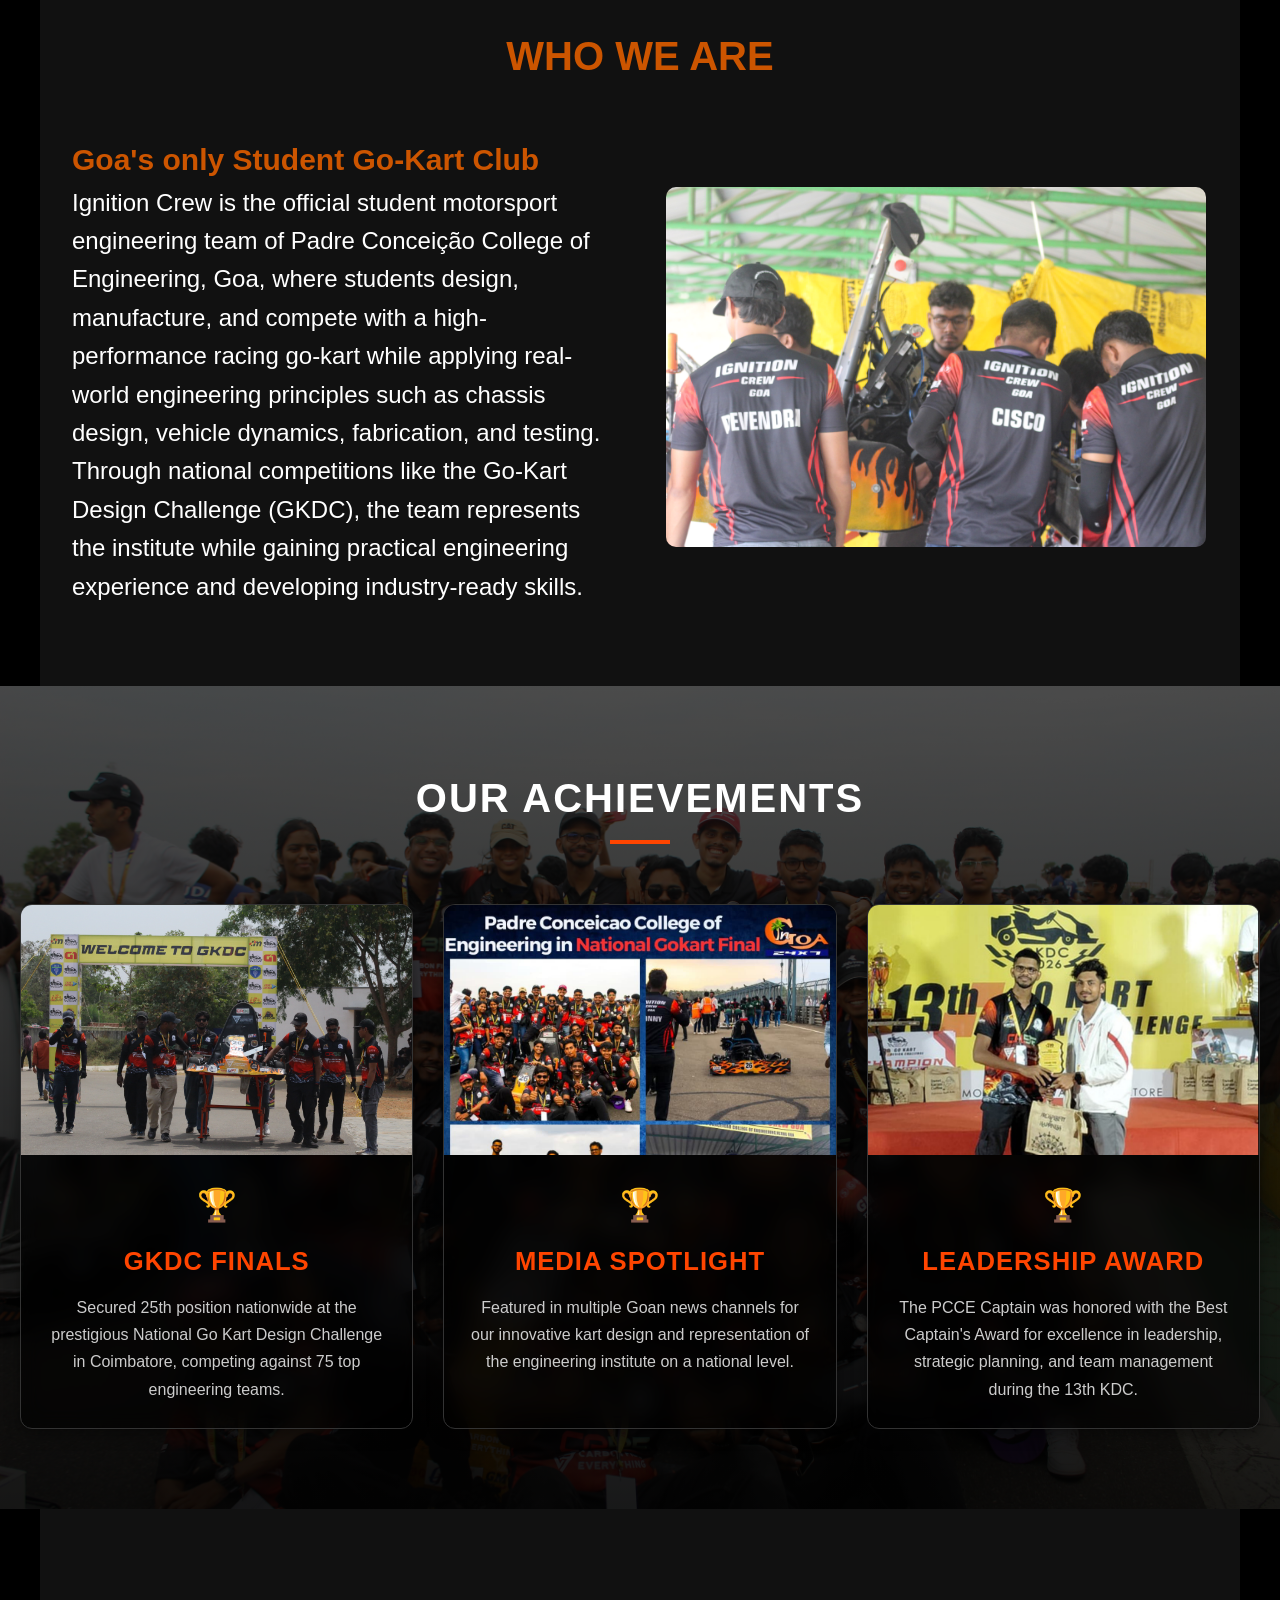
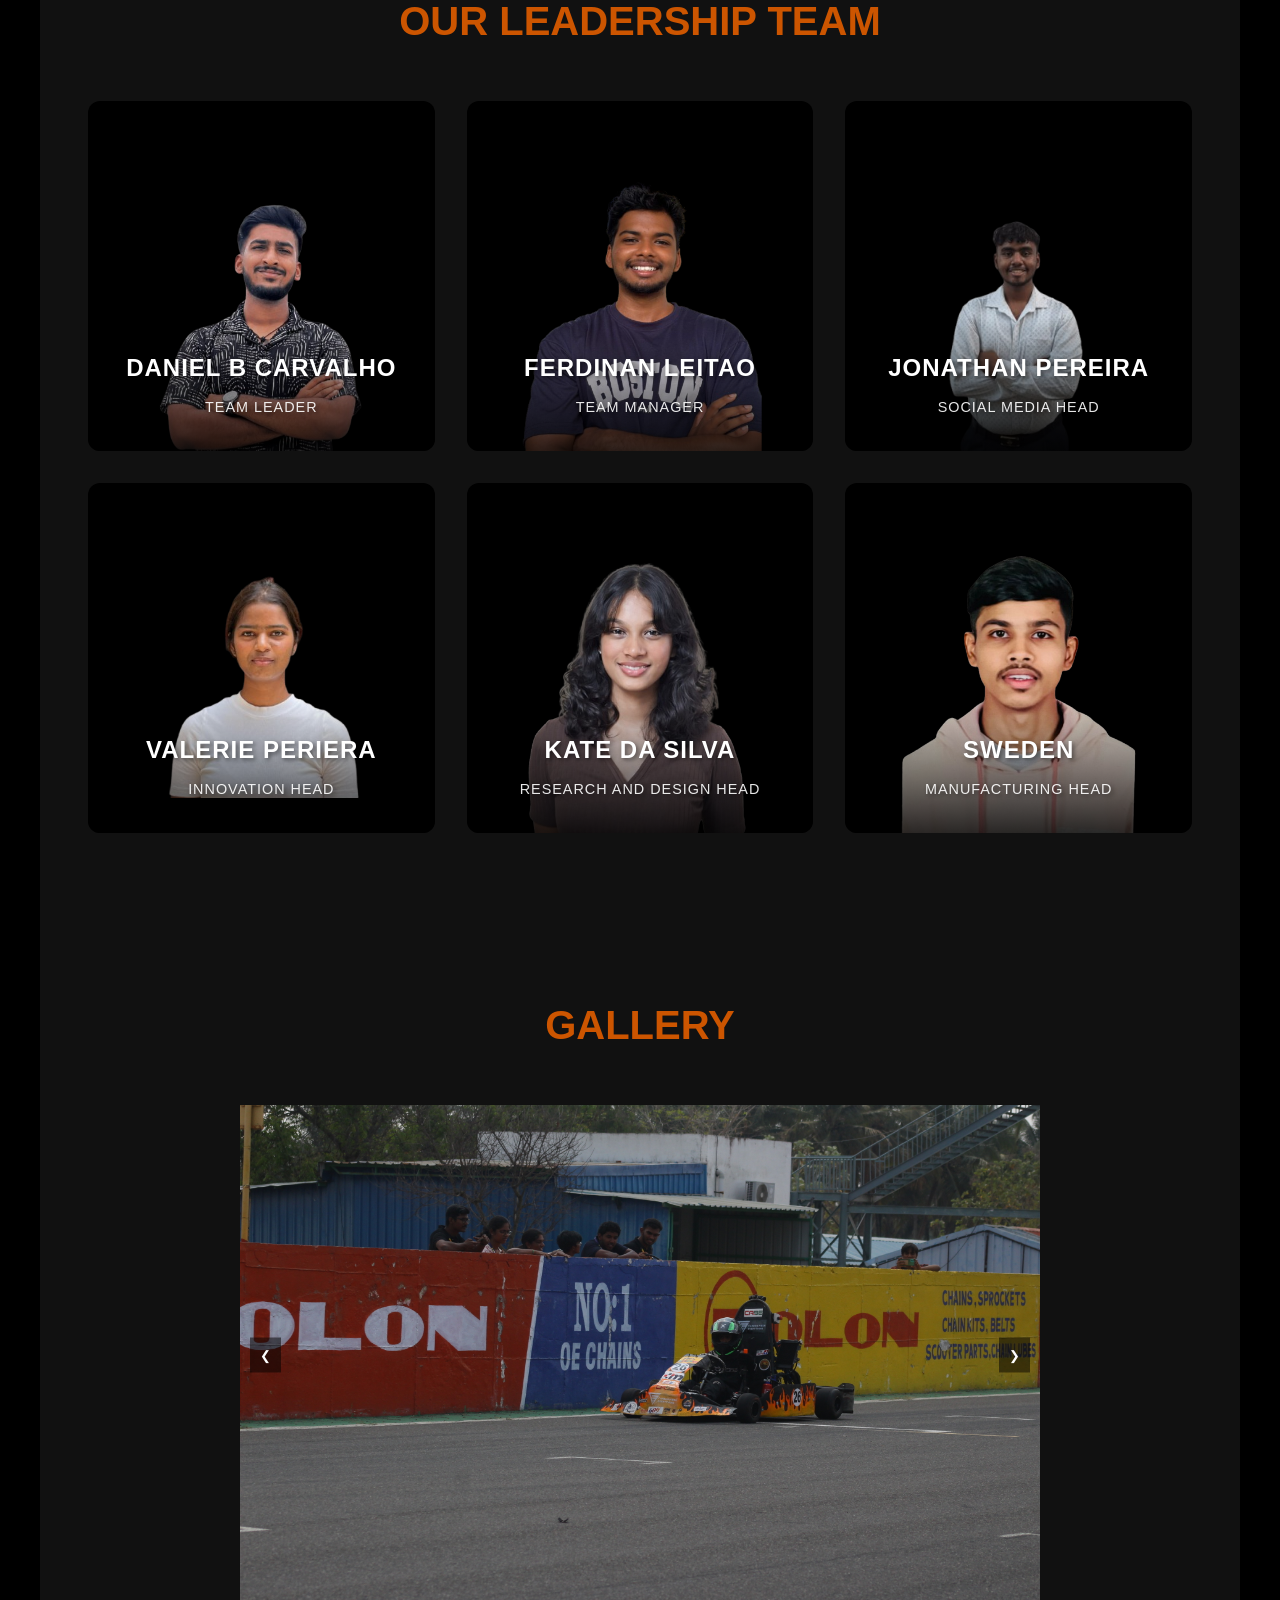
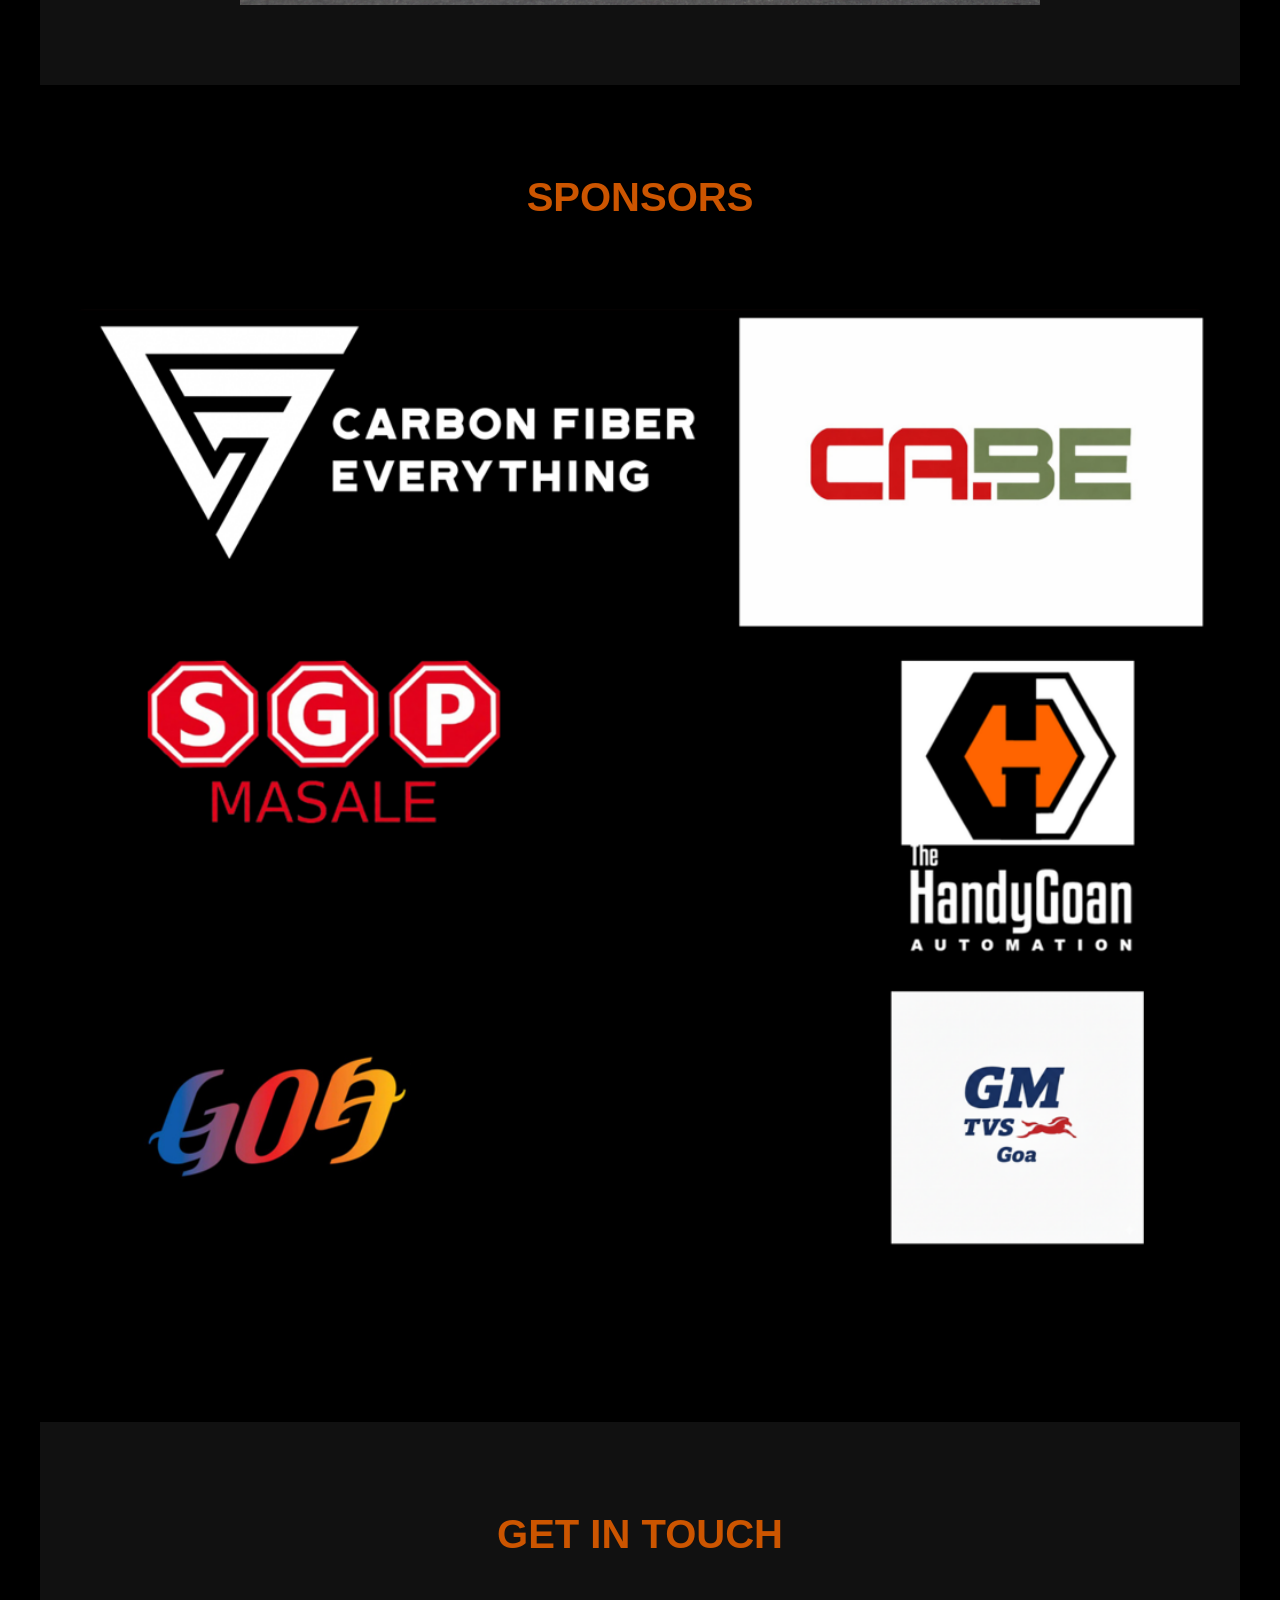
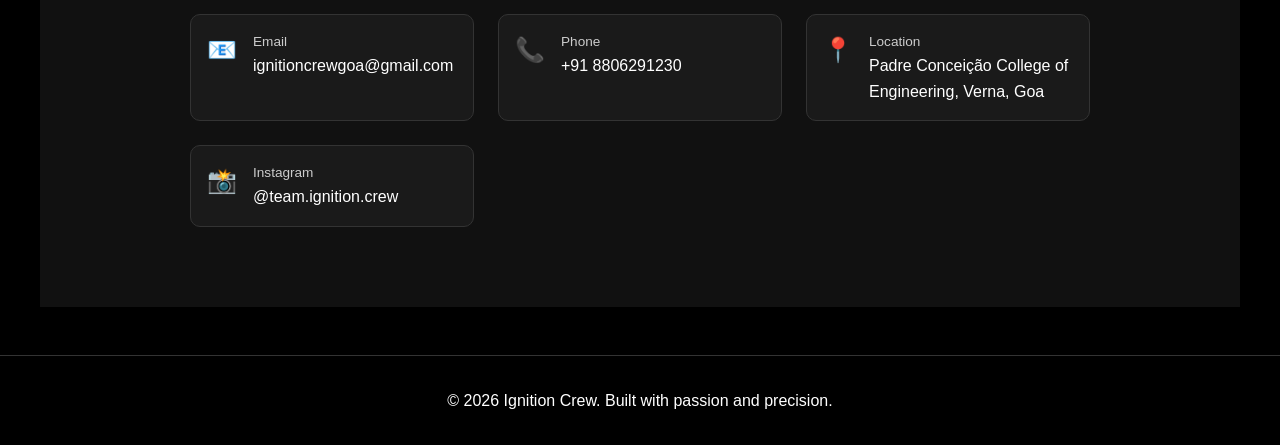
==== commit d258c853: "added hamburger to sponsors" ====
--- a/index.html
+++ b/index.html
@@ -157,7 +157,7 @@
      
       </div>
       <div>
-          <img src="gokart7.jpg" alt="Go-kart">
+          <img src="gokart7.JPG" alt="Go-kart">
         </div>
     </section>
     <section id="achievements" class="achievements-section">
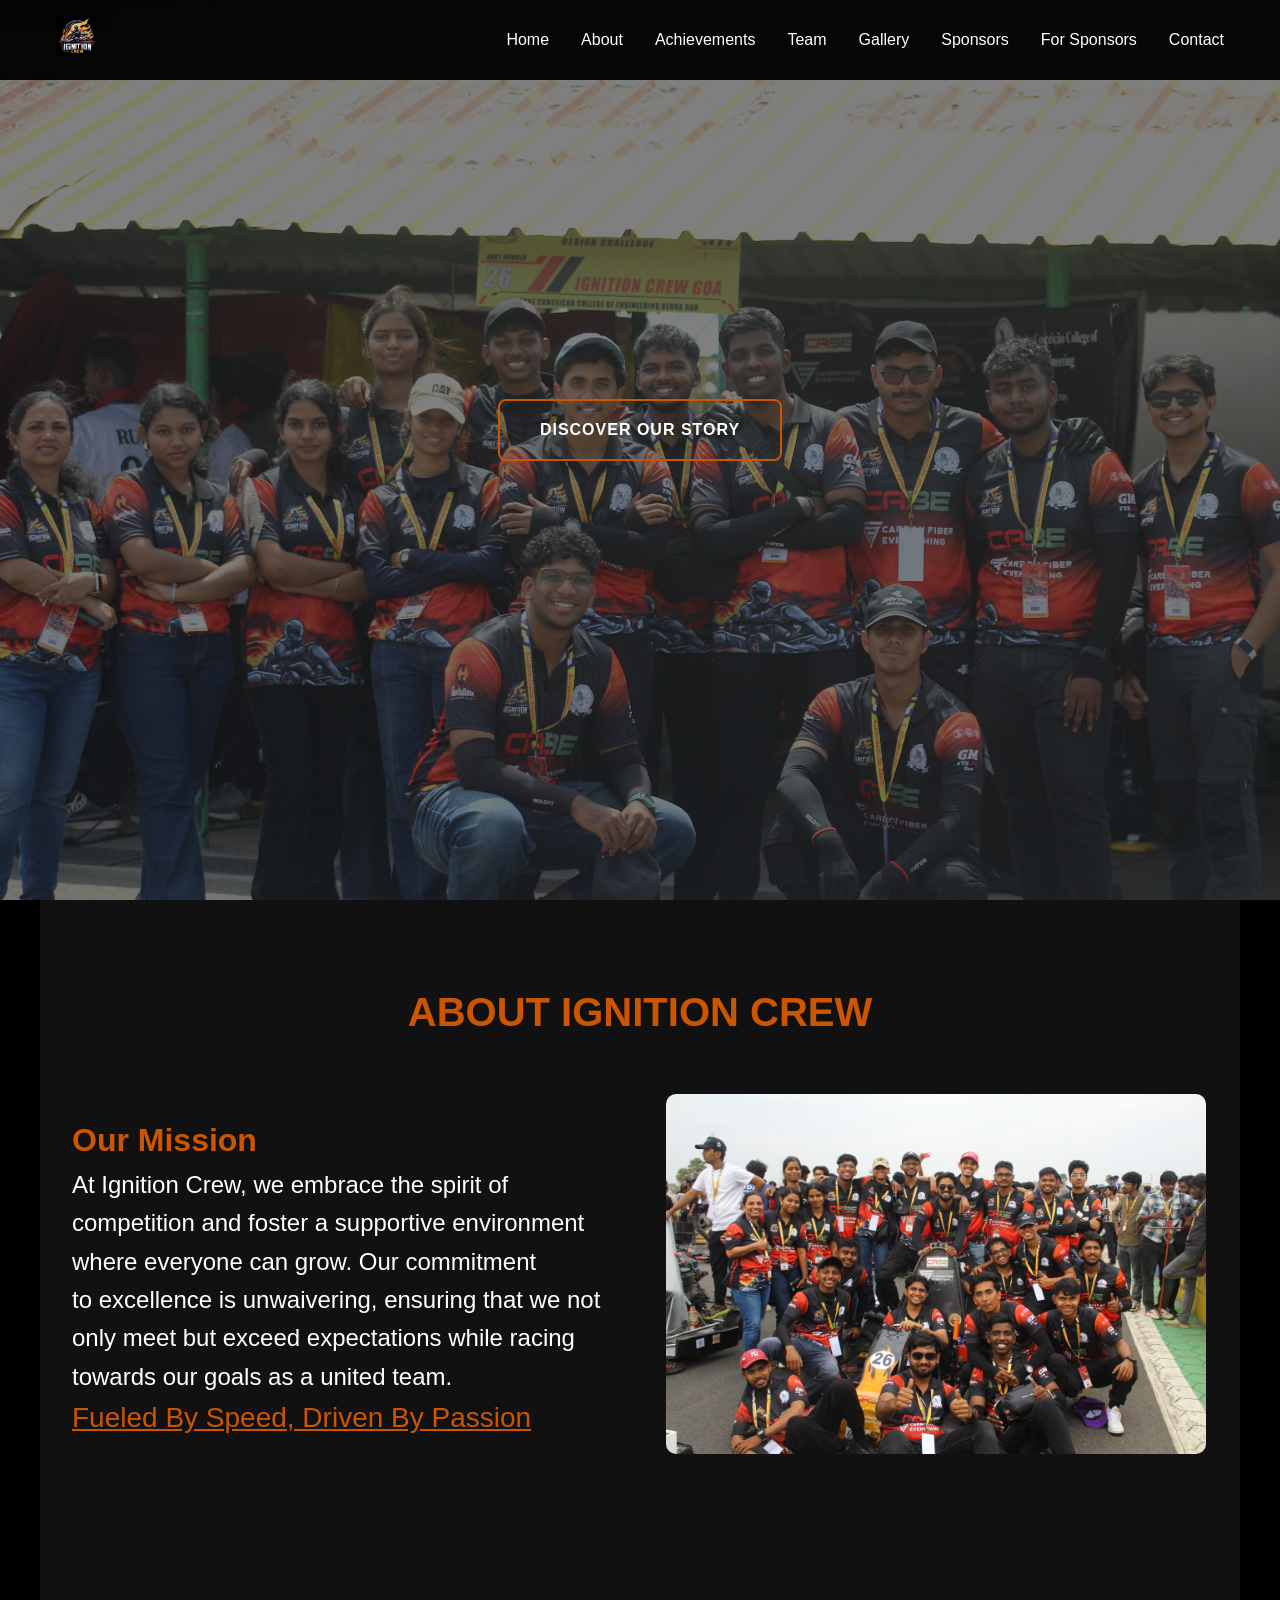
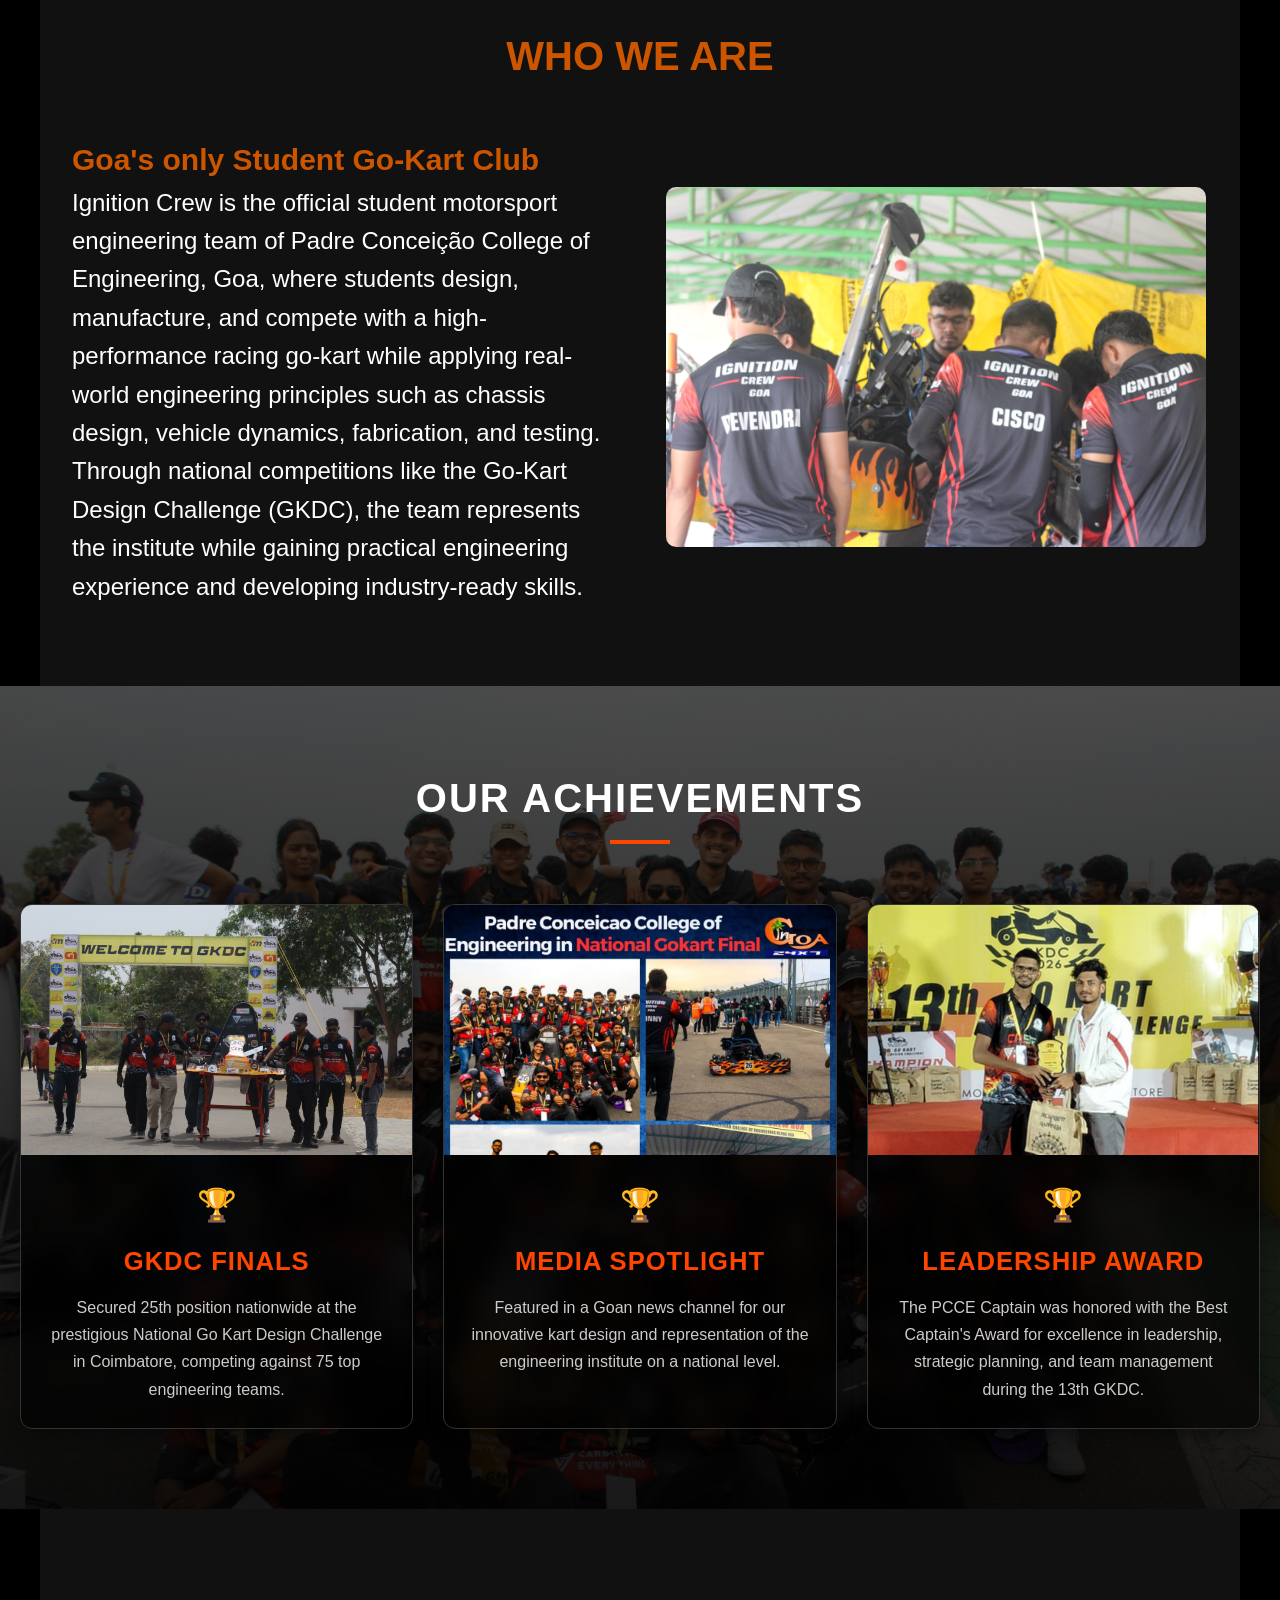
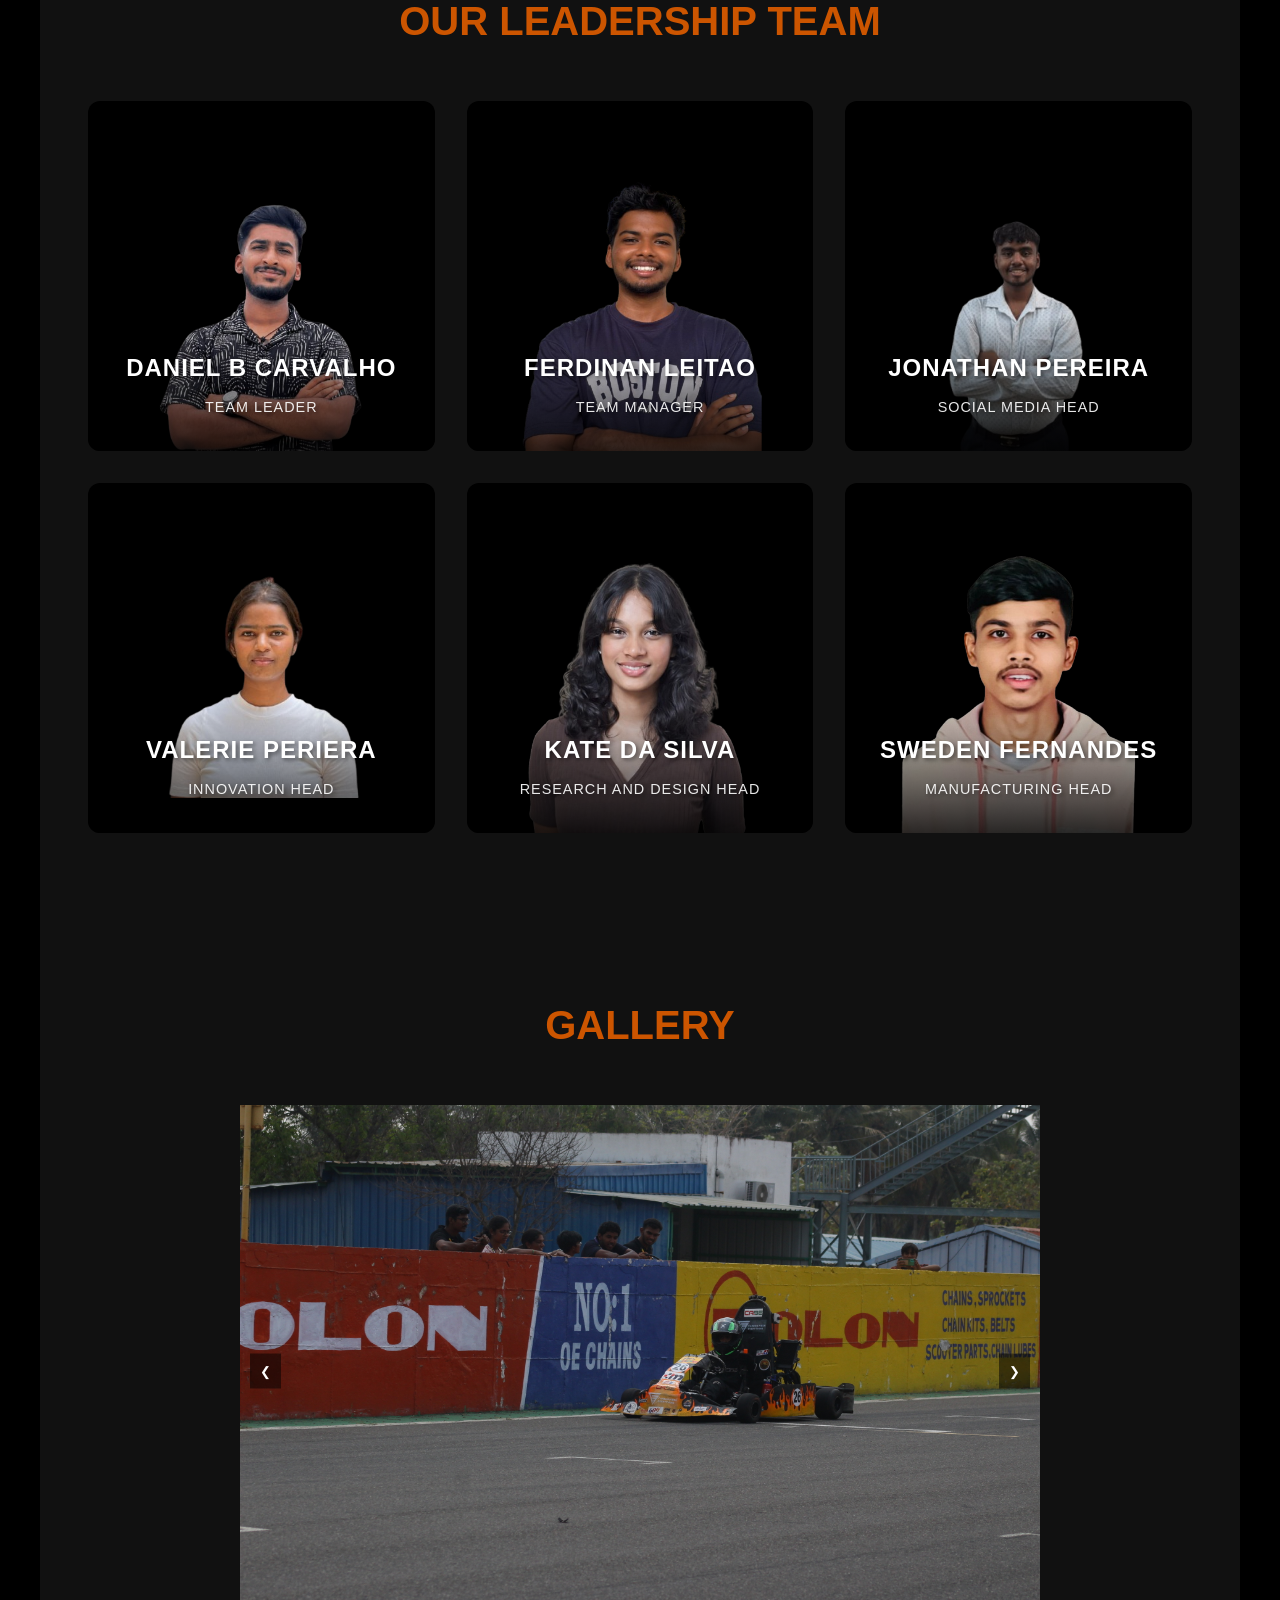
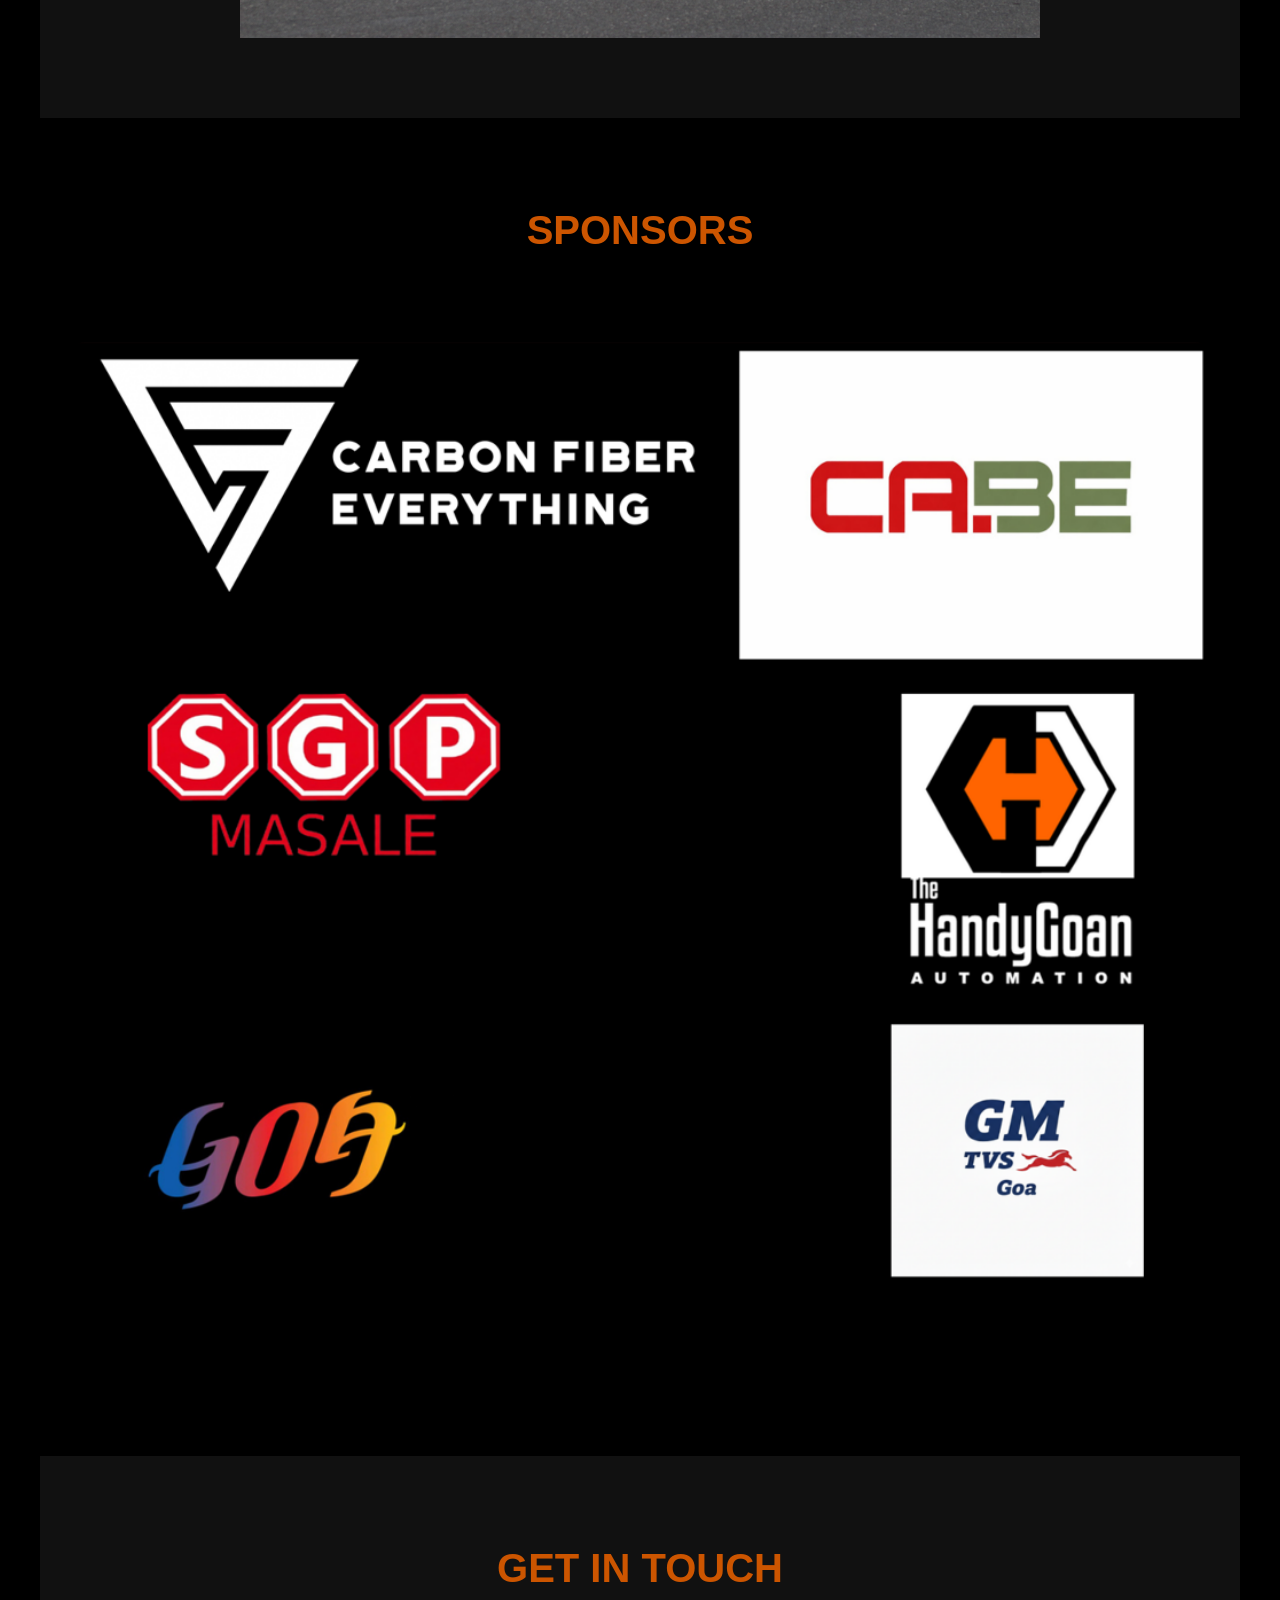
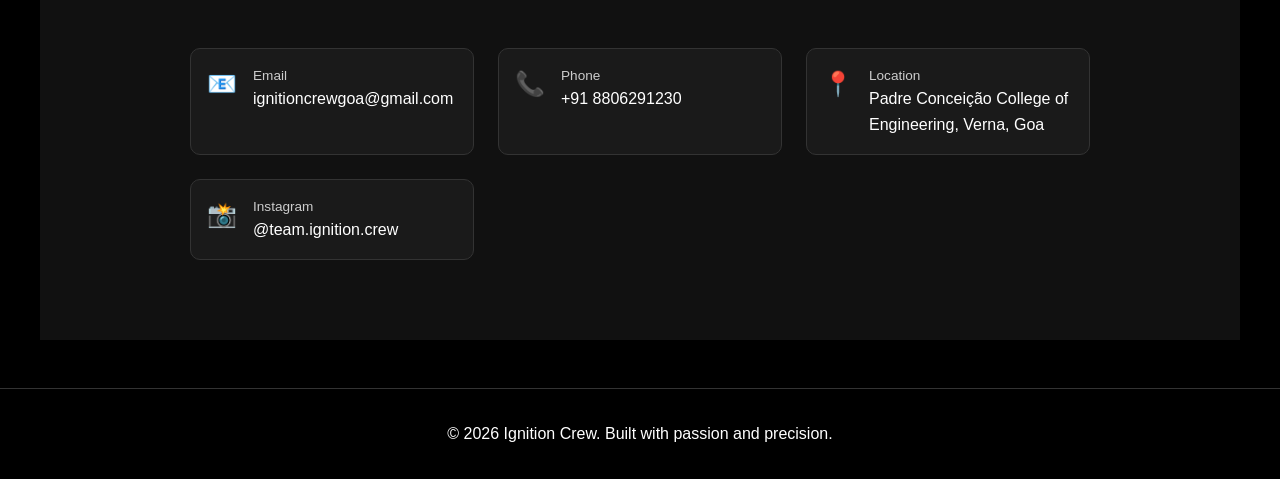
==== commit 13cdc4c1: "made some changes" ====
--- a/index.html
+++ b/index.html
@@ -183,7 +183,7 @@
         <div class="icon">🏆</div>
 
         <h3>Media Spotlight</h3>
-        <p>Featured in multiple Goan news channels for our innovative kart design and representation of the engineering institute on a national level.</p>
+        <p>Featured in a Goan news channel for our innovative kart design and representation of the engineering institute on a national level.</p>
       </div>
     </div>
 
@@ -194,7 +194,7 @@
       <div class="card-text">
         <div class="icon">🏆</div>
         <h3>Leadership Award</h3>
-        <p>The PCCE Captain was honored with the Best Captain's Award for excellence in leadership, strategic planning, and team management during the 13th KDC.</p>
+        <p>The PCCE Captain was honored with the Best Captain's Award for excellence in leadership, strategic planning, and team management during the 13th GKDC.</p>
       </div>
     </div>
   </div>
@@ -293,7 +293,7 @@
       <div class="leader-bg"></div>
       <img src="WhatsApp_Image_2026-04-24_at_10.11.51_PM-removebg-preview.png" alt="Sweden" class="leader-photo" style="width: 70%; height: 90%; top: 60%; left: 50%; transform: translate(-50%, -50%);">
       <div class="leader-content">
-        <h3>Sweden</h3>
+        <h3>Sweden Fernandes</h3>
         <p class="leader-role">MANUFACTURING HEAD</p>
       </div>
     </div>
--- a/style.css
+++ b/style.css
@@ -297,6 +297,14 @@
     .hero-slide {
         object-position: center top; /* shows top of image on mobile */
     }
+    .carousel-container {
+    height: auto;
+}
+
+.slide {
+    height: auto;
+    object-fit: cover;
+}
 }
 
 /* Hero Section */
@@ -1293,9 +1301,9 @@
 /* Container: Sets up the responsive grid */
 
 /* Carousel Setup */
-.carousel-container { position: relative; width: 100%; max-width: 800px; margin: auto; overflow: hidden;  height: 500px;  /* ADD THIS */ }
+.carousel-container { position: relative; width: 100%; max-width: 800px; margin: auto; overflow: hidden;  height: auto;  /* ADD THIS */ }
 .carousel-track { display: flex; transition: transform 0.5s ease-in-out; }
-.slide { width: 100%; flex-shrink: 0; cursor: pointer; height: 100%;  /* ADD THIS */  object-fit: cover;  /* ADD THIS */ }
+.slide { width: 100%; flex-shrink: 0; cursor: pointer; height: auto;  /* ADD THIS */  object-fit: cover;  /* ADD THIS */ }
 
 /* Navigation Buttons */
 .nav-btn { position: absolute; top: 50%; transform: translateY(-50%); background: rgba(0,0,0,0.5); color: white; border: none; padding: 10px; cursor: pointer; }
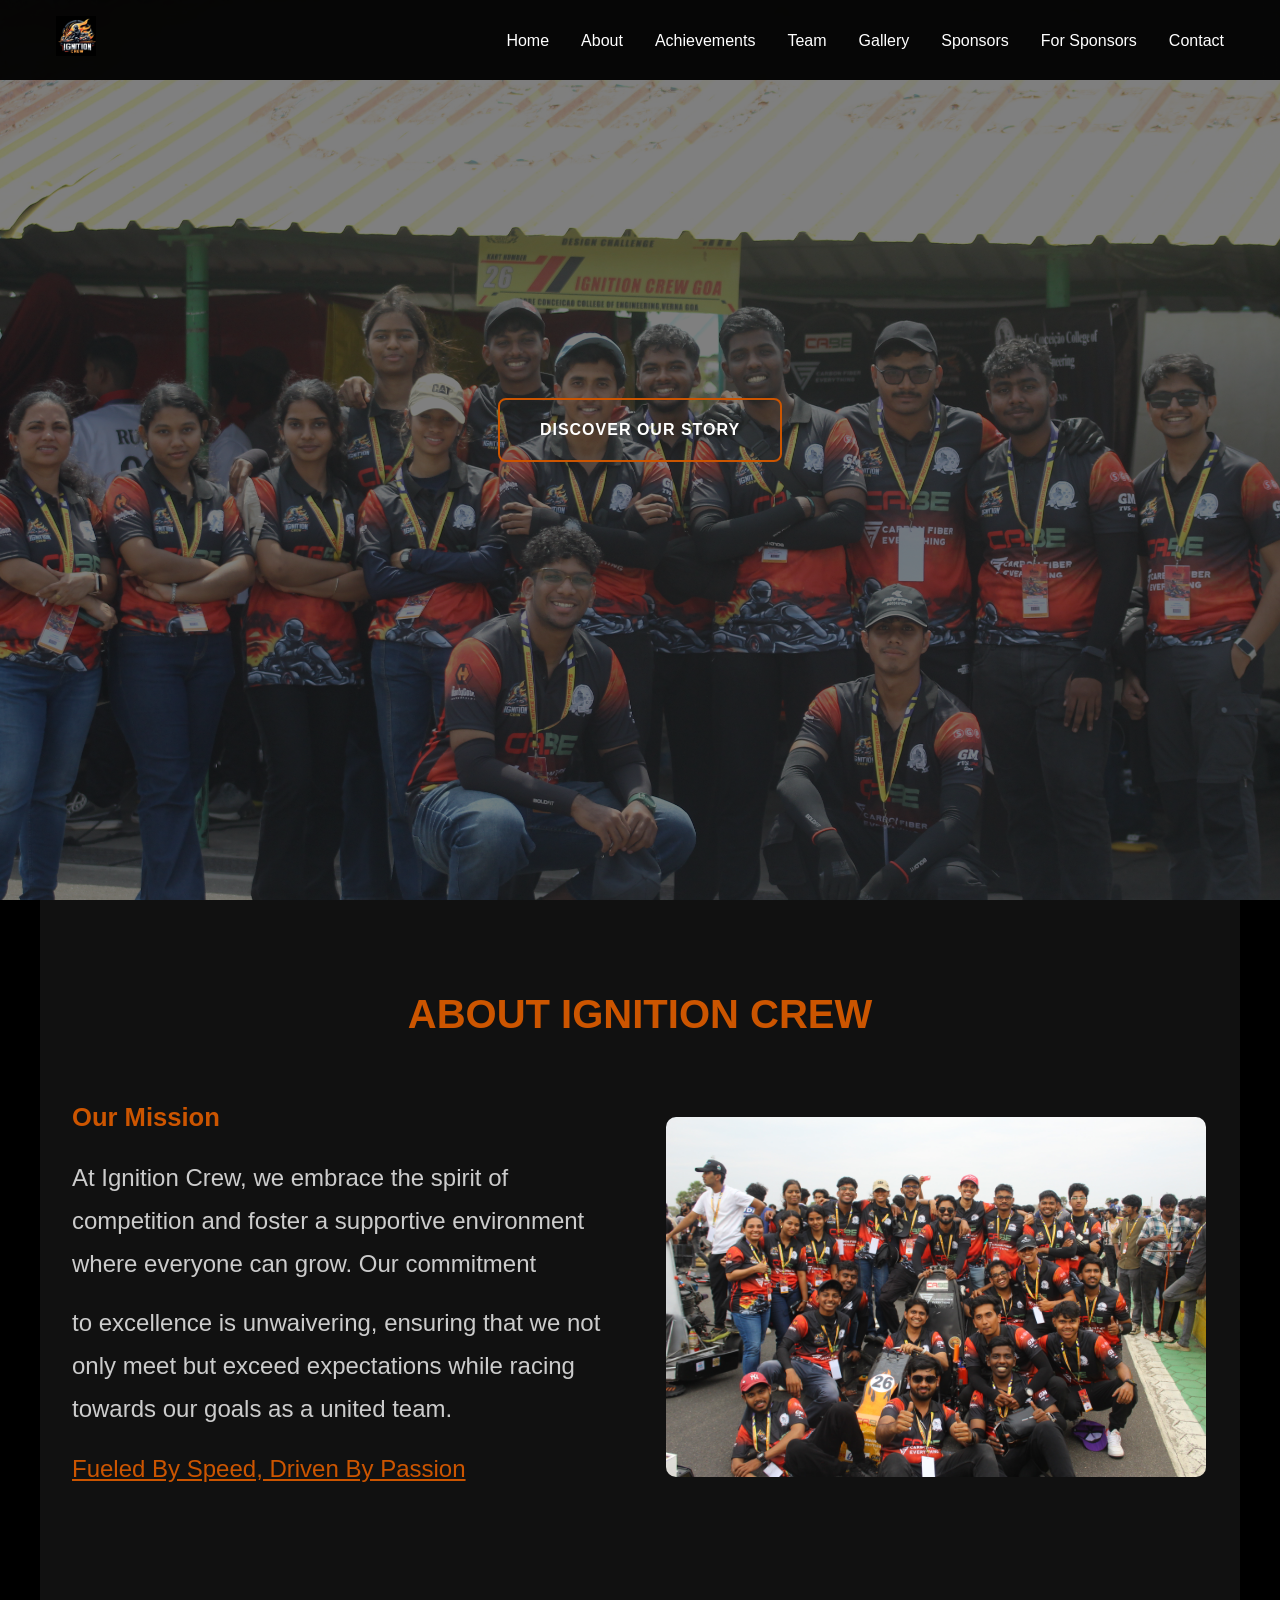
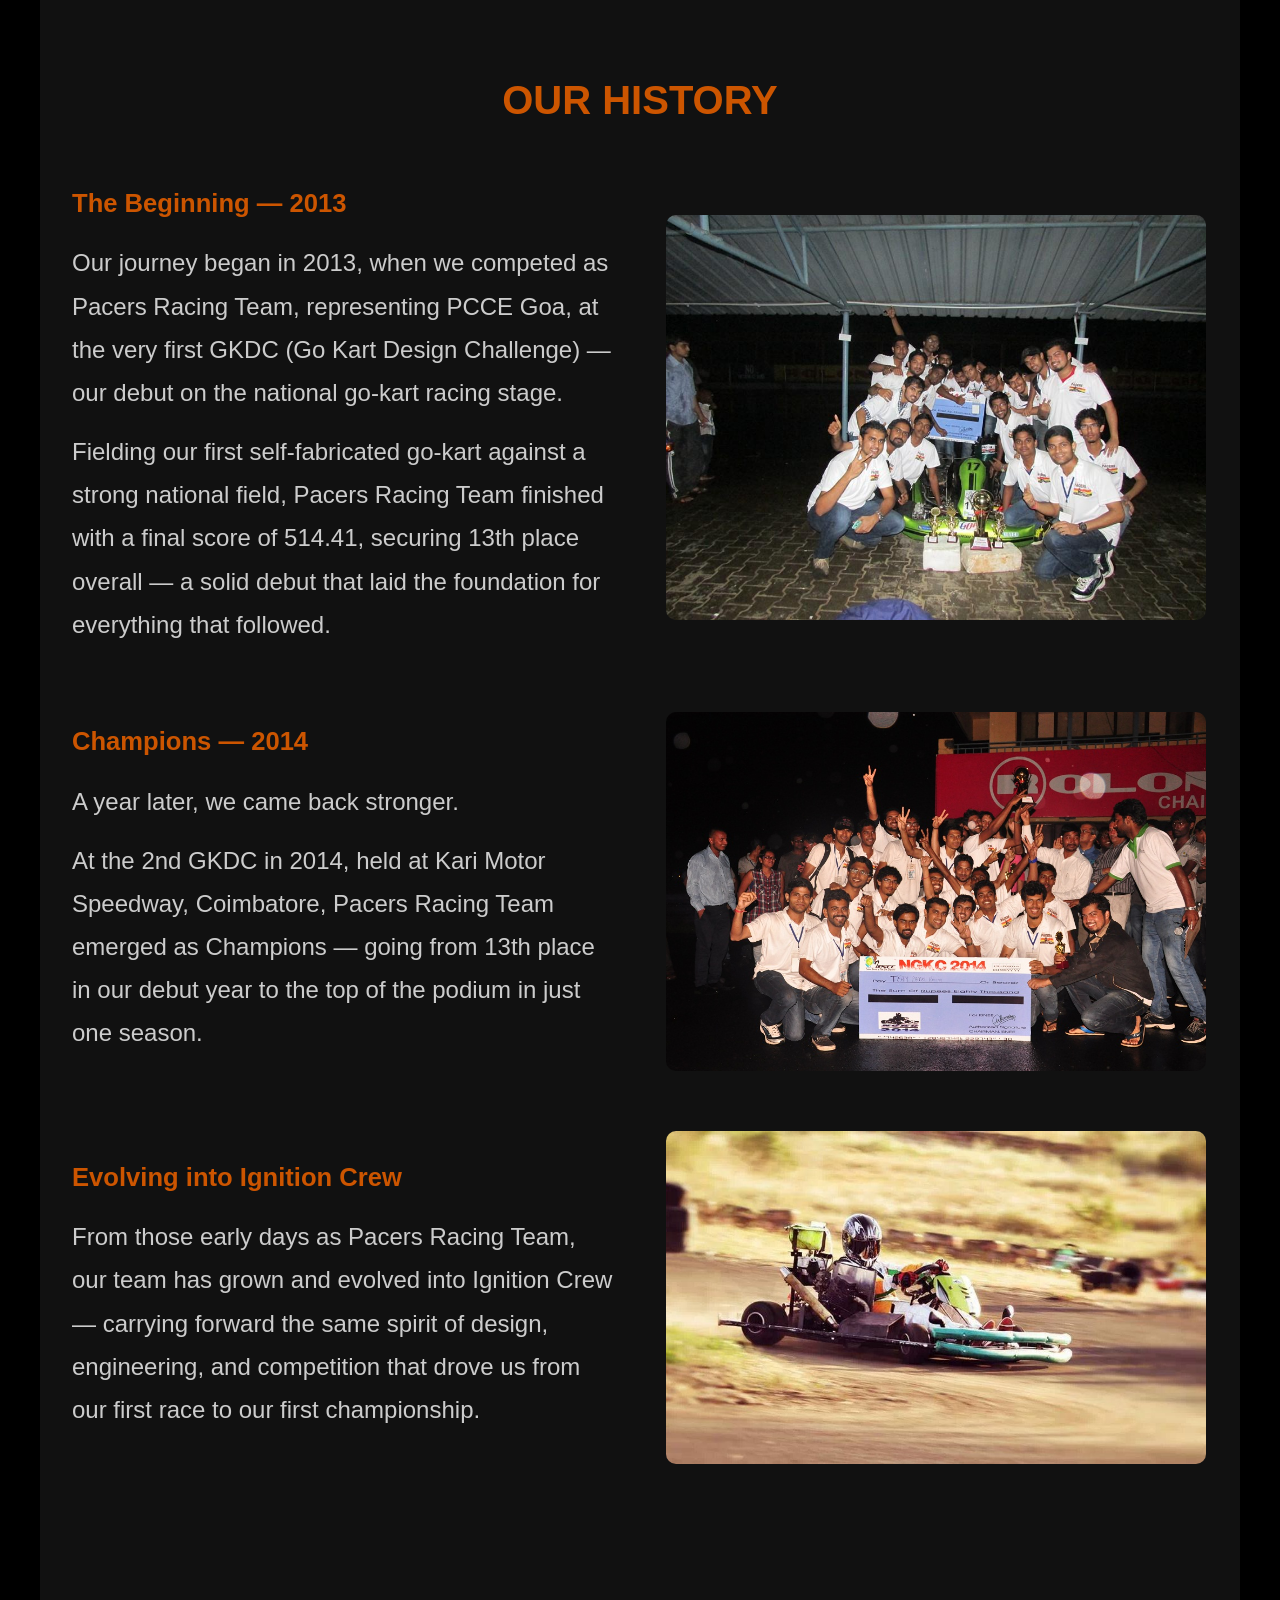
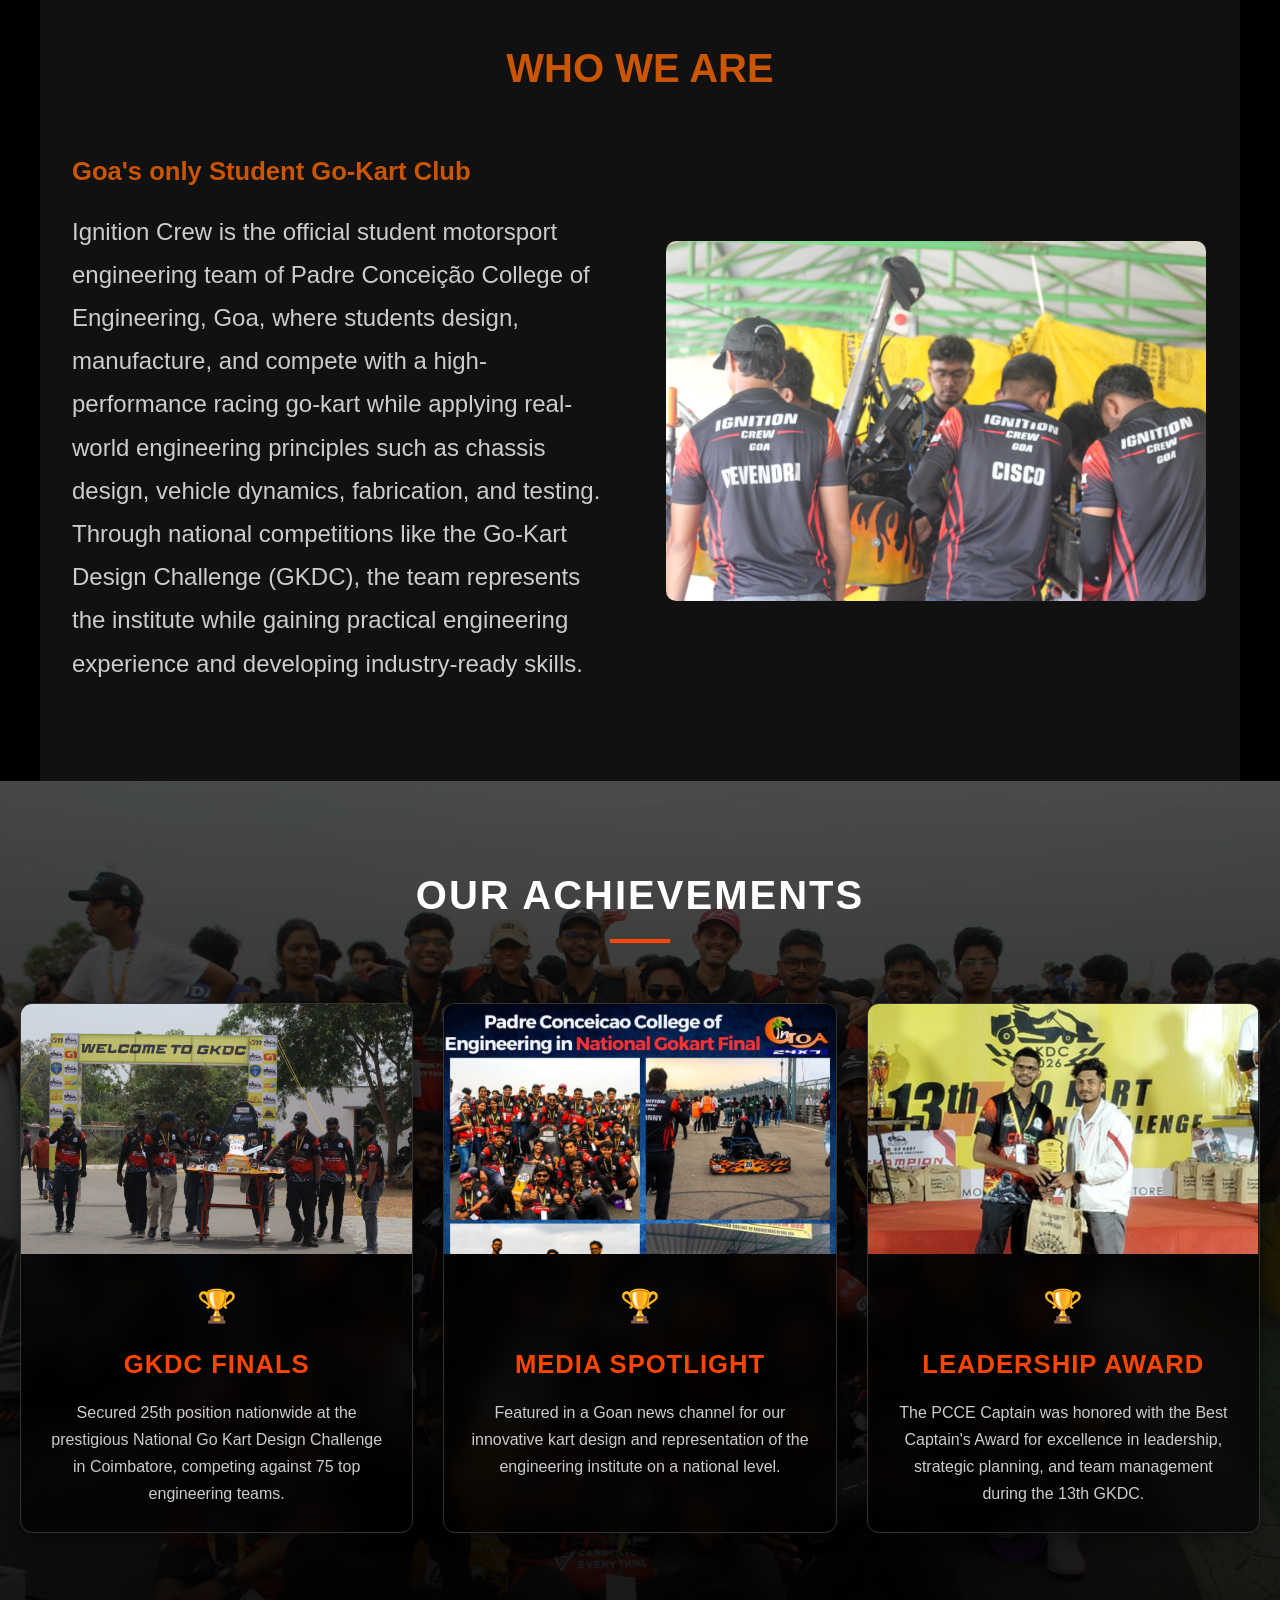
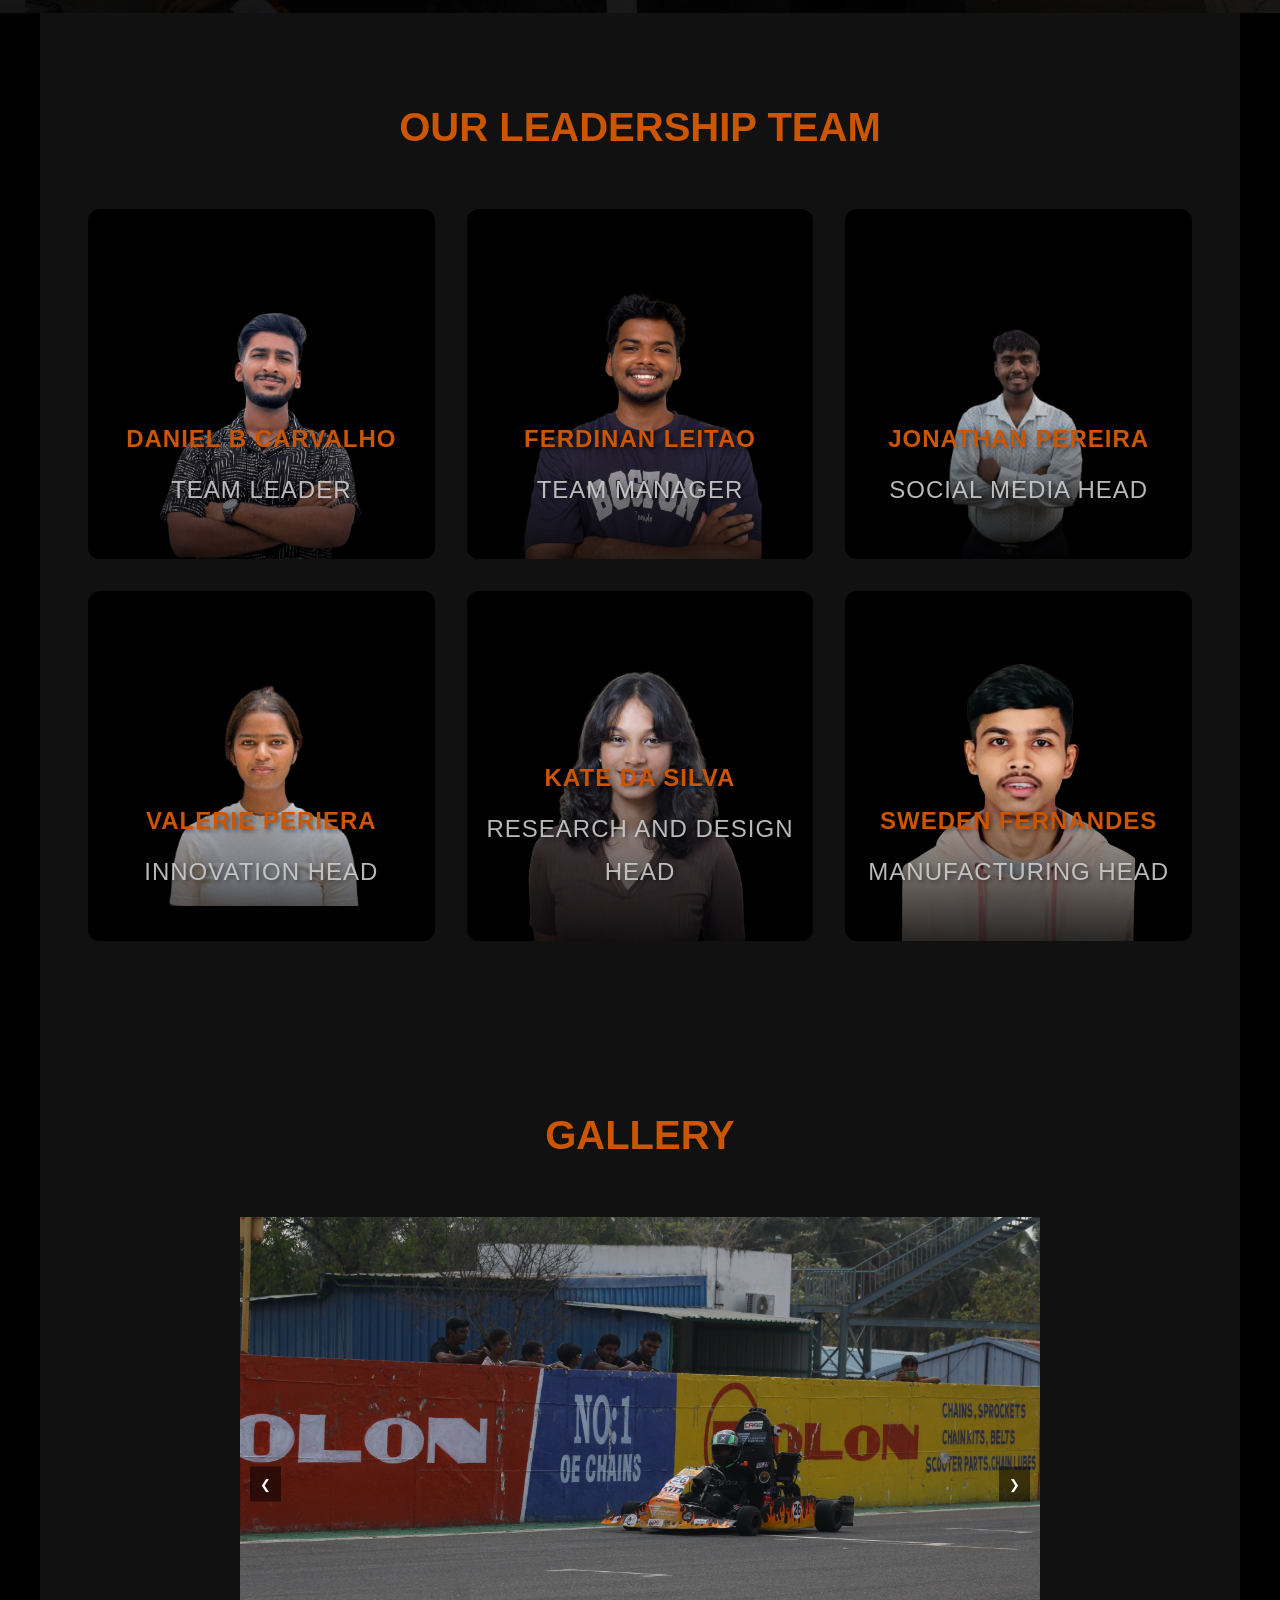
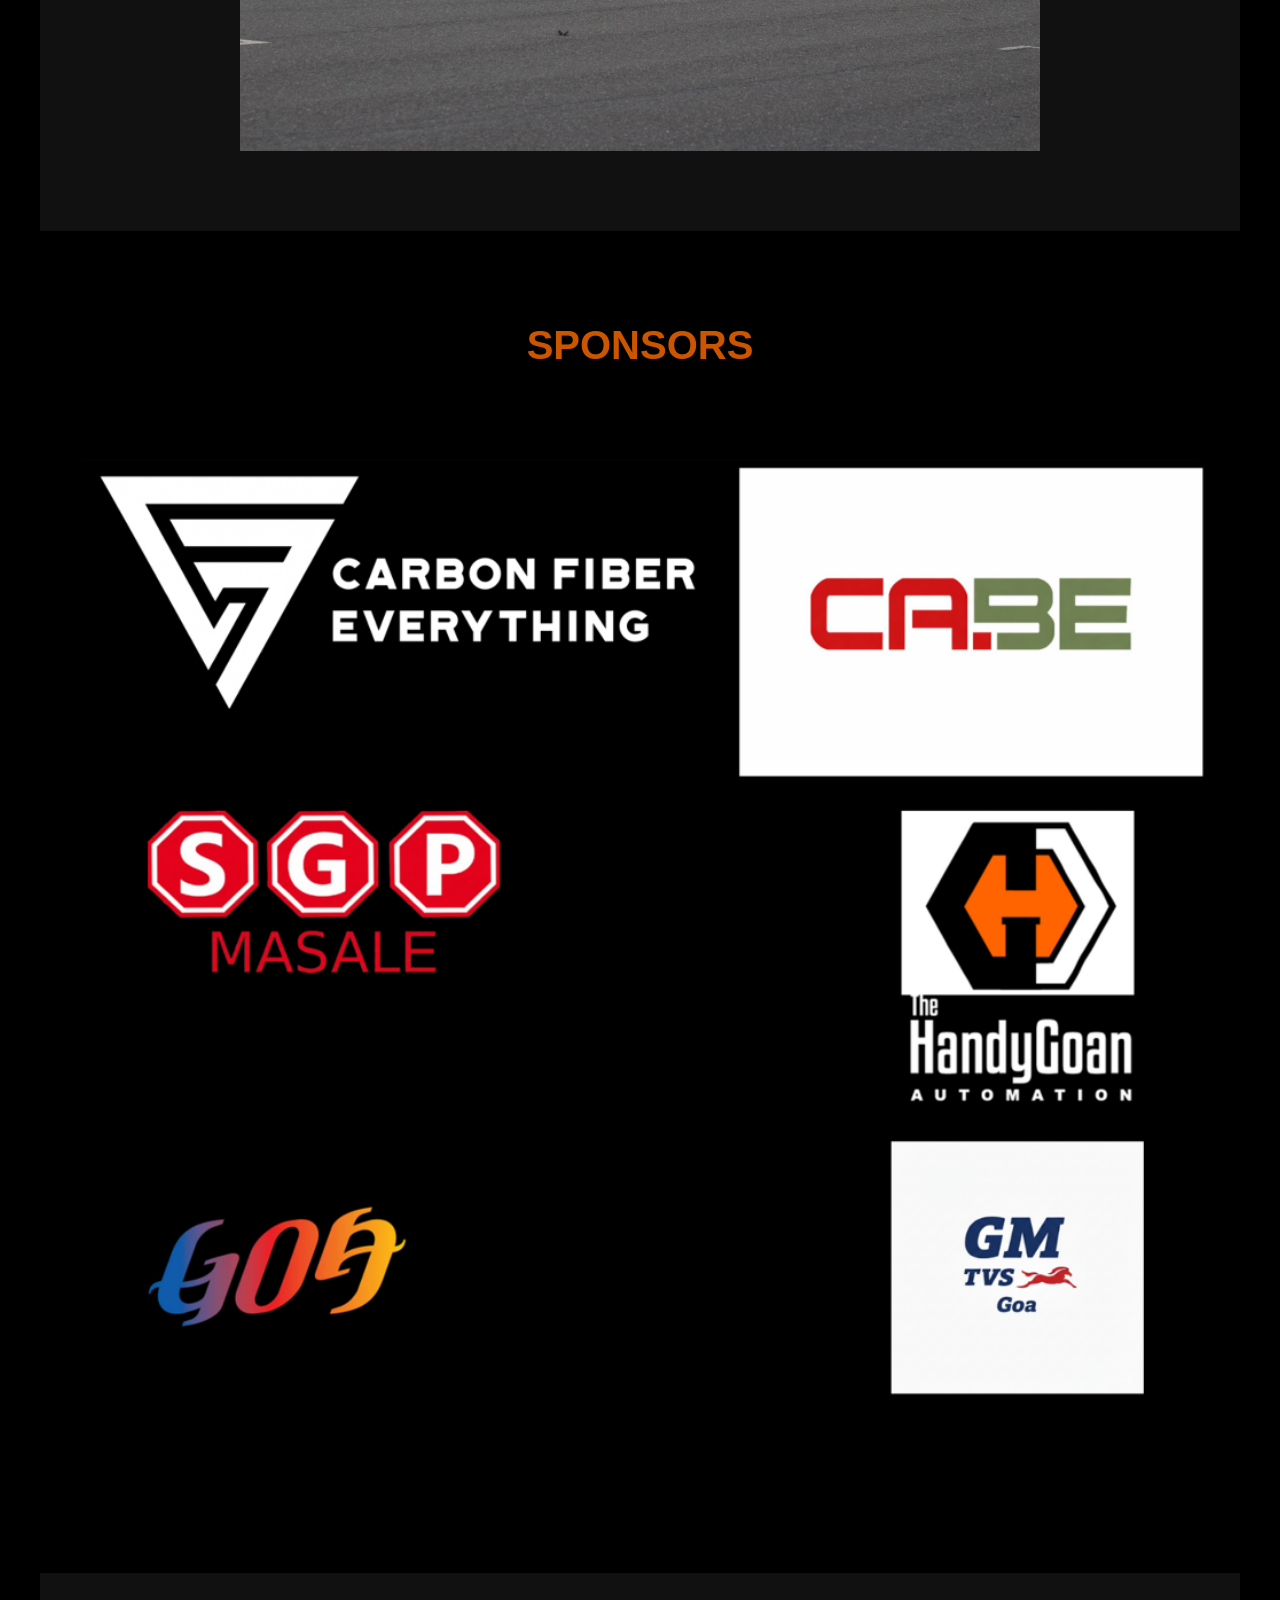
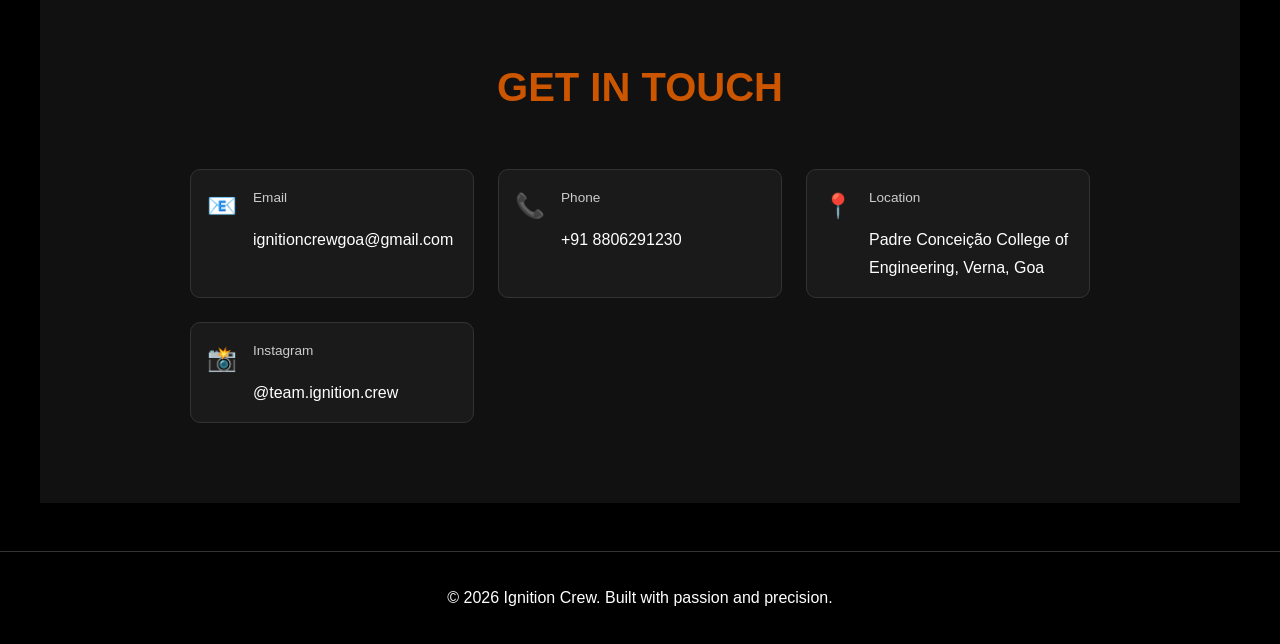
==== commit 3ee54c56: "Update website history" ====
--- a/index.html
+++ b/index.html
@@ -64,47 +64,7 @@
 
   </div>
 </nav>
-    <!-- <nav class="navbar">
-      <div class="nav-container">
-          <input type="checkbox" id="menu-toggle" class="hidden-checkbox"><!-just added 
-
-          <label for="menu-toggle" class="hamburger">
-    <span></span>
-    <span></span>
-    <span></span>
-  </label>
-        <a href="#home">
-  <img src="ignitioncrewlogo.jpg" alt="Ignition Crew Logo" class="logo-img">
-</a>
-       
-        <ul class="nav-links">
-          <li><a href="#home">Home</a></li>
-          <li><a href="#about">About</a></li>
-          <li><a href="#achievements">Achievements</a></li>
-          <li><a href="#team">Team</a></li>
-          <li><a href="#Gallery">Gallery</a></li>
-          <li><a href="#sponsors">Sponsors</a></li>
-          <li><a href="sponsors.html">For Sponsors</a></li>
-          <li><a href="#contact">Contact</a></li>
-        </ul>
-      <!- <div class="menu-toggle">
-          <span></span>
-          <span></span>
-          <span></span>
-        </div> 
-      </div>
-    </nav>*/ -->
-
-    <!-- Hero -->
-    <!-- <section id="home" class="hero">
-      <div class="hero-overlay"></div>
-      <div class="hero-content">
-        <h1><span class="highlight">IGNITING</span> INNOVATION</h1>
-        <h2>ON <span class="highlight">WHEELS</span></h2>
-        <p>Where engineering meets adrenaline. Building the future, one go-kart at a time.</p>
-        <a href="#about" class="btn">Discover Our Story</a>
-      </div>
-    </section> -->
+    
     <section id="home" class="hero">
 
   <!-- Background Slider -->
@@ -113,8 +73,8 @@
     <img src="gokarta2.JPG" class="hero-slide">
     <img src="gokartrace.JPG" class="hero-slide">
     <img src="gokartteam.JPG" class="hero-slide">
-     <img src="gokartpic.JPG" class="hero-slide">
-     <img src="gokartteam4.JPG" class="hero-slide">
+     <img src="gokart4.JPG" class="hero-slide">
+     <img src="gokartteammain.JPG" class="hero-slide">
      <img src="gokartrace4.JPG" class="hero-slide">
   </div>
 
@@ -135,10 +95,10 @@
       <h2>About <span class="highlight">Ignition Crew</span></h2>
       <div class="about-grid">
         <div>
-          <h3 style="font-size: 32px" class="mission-title">Our Mission</h3>
-          <p style="font-size: 24px;">At Ignition Crew, we embrace the spirit of competition and foster a supportive environment where everyone can grow. Our commitment </br></p>
-          <p style="font-size: 24px;">to excellence is unwaivering, ensuring that we not only meet but exceed expectations while racing towards our goals as a united team.</p>
-        <p style="color:#CC5500; text-decoration: underline; font-family: sans-serif; font-size: 28px;">
+          <h3 class="mission-title">Our Mission</h3>
+          <p>At Ignition Crew, we embrace the spirit of competition and foster a supportive environment where everyone can grow. Our commitment </br></p>
+          <p>to excellence is unwaivering, ensuring that we not only meet but exceed expectations while racing towards our goals as a united team.</p>
+        <p style="color:#CC5500; text-decoration: underline;">
     Fueled By Speed, Driven By Passion
   </p>
         </div>
@@ -146,12 +106,44 @@
           <img src="gokartteam6.JPG" alt="Go-kart">
         </div>
       </div></section>
+
+    <section id="about" class="section dark">
+      <h2>Our <span class="highlight">History</span></h2>
+      <div class="about-grid">
+        <div>
+          <h3 class="mission-title">The Beginning — 2013</h3>
+          <p>Our journey began in 2013, when we competed as Pacers Racing Team, representing PCCE Goa, at the very first GKDC (Go Kart Design Challenge) — our debut on the national go-kart racing stage.</br></p>
+          <p>Fielding our first self-fabricated go-kart against a strong national field, Pacers Racing Team finished with a final score of 514.41, securing 13th place overall — a solid debut that laid the foundation for everything that followed.</p>
+      
+        </div>
+        <div>
+          <img src="gkdc20132.jpg" alt="Go-kart">
+        </div>
+        <div>
+          <h3 class="mission-title">Champions — 2014</h3>
+          <p>A year later, we came back stronger. </p><p> At the 2nd GKDC in 2014, held at Kari Motor Speedway, Coimbatore, Pacers Racing Team emerged as Champions — going from 13th place in our debut year to the top of the podium in just one season.</p>
+         
+      
+        </div>
+        <div>
+          <img src="1stsgkdc.jpg" alt="Go-kart">
+        </div>
+         <div>
+          <h3 class="mission-title">Evolving into Ignition Crew</h3>
+          <p>From those early days as Pacers Racing Team, our team has grown and evolved into Ignition Crew — carrying forward the same spirit of design, engineering, and competition that drove us from our first race to our first championship.</br></p>
+        
+      
+        </div>
+        <div>
+          <img src="gkdc20131.jpg" alt="Go-kart">
+        </div>
+      </div></section>  
       <section id="who" class="section dark">
        <h2> <span class="highlight">Who we are</span> </h2>
       <div class="about-grid">
         <div>
-          <h3 style="font-size: 30px" class="mission-title">Goa's only Student Go-Kart Club</h3>
-          <p style="font-size: 24px;">Ignition Crew is the official student motorsport engineering team of Padre Conceição College of Engineering, Goa, where students design, manufacture, and compete with a high-performance racing go-kart while applying real-world engineering principles such as chassis design, vehicle dynamics, fabrication, and testing.<br>
+          <h3 class="mission-title">Goa's only Student Go-Kart Club</h3>
+          <p>Ignition Crew is the official student motorsport engineering team of Padre Conceição College of Engineering, Goa, where students design, manufacture, and compete with a high-performance racing go-kart while applying real-world engineering principles such as chassis design, vehicle dynamics, fabrication, and testing.<br>
          Through national competitions like the Go-Kart Design Challenge (GKDC), the team represents the institute while gaining practical engineering experience and developing industry-ready skills.
  </p>
      
@@ -200,40 +192,7 @@
   </div>
 </section>
 
-    <!-- projects -->
-<!-- <section id="projects" class="section">
-  <h2>Our <span class="highlight">Projects</span></h2>
-  <div class="projects-grid">
-    <div class="project-container">
-      <div class="project-image">
-        <img src="ignitioncrewcart2.jpg" alt="Our Go-kart">
-      </div>
-      <div class="project-info">
-        <h3>Our Go-kart</h3>
-        <p><strong>Engine:</strong> 149.8cc 4-Stroke</p>
-        <p><strong>Top Speed:</strong> 75 mph</p>
-        <p><strong>Features:</strong> Advanced aerodynamics, custom chassis, precision steering</p>
-        <p><strong>Design Philosophy:</strong> Engineered for maximum performance while ensuring driver safety and comfort</p>
-        <p><strong>Racing Focus:</strong> Optimized for the GKDC (Go-Kart Design Challenge) with strict weight, safety, and durability requirements</p>
-        <div class="project-stats">
-          <div class="stat">
-            <span class="stat-number">75</span>
-            <span class="stat-label">mph Top Speed</span>
-          </div>
-          <div class="stat">
-            <span class="stat-number">6.2</span>
-            <span class="stat-label">sec 0-60 mph</span>
-          </div>
-          <div class="stat">
-            <span class="stat-label">competing for</span>
-            <span class="stat-number">13th GKDC</span>
-            
-          </div>
-        </div>
-      </div>
-    </div>
-  </div>
-</section> -->
+   
 
     <!-- Team -->
 <!-- Team -->
--- a/style.css
+++ b/style.css
@@ -5,16 +5,39 @@
 }
 
 body {
-    font-family: Arial, sans-serif;
-    background: black;
-    color: white;
-    scroll-behavior: smooth;
-    line-height: 1.6;
-}
-/*
-.hidden {
-  display: none;
-}*/
+    font-family: 'Montserrat', sans-serif;
+    background: #000;
+    color: #fff;
+    line-height: 1.7;
+}
+
+.section h2 {
+    font-size: clamp(2.2rem, 4vw, 2.8rem);
+    font-weight: 700;
+    text-align: center;
+    text-transform: uppercase;
+    margin-bottom: 3rem;
+    color: #fff;
+}
+
+.section h2 .highlight {
+    color: #CC5500;
+}
+
+.section h3 {
+    font-size: 1.6rem;
+    font-weight: 700;
+    color: #CC5500;
+    margin-bottom: 1rem;
+}
+
+.section p {
+    font-size: 1.5rem;
+    line-height: 1.8;
+    color: #ccc;
+    margin-bottom: 1rem;
+}
+
 
 .hidden {
   opacity: 0;
@@ -294,17 +317,38 @@
 }
 
 @media (max-width: 768px) {
-    .hero-slide {
-        object-position: center top; /* shows top of image on mobile */
-    }
-    .carousel-container {
-    height: auto;
-}
-
-.slide {
-    height: auto;
-    object-fit: cover;
-}
+
+     .hero {
+        height: 50vh !important; 
+        height: 50dvh !important;
+        min-height: auto !important;
+    }
+     /* 1. Set the main container height */
+    .hero-slider, .carousel-container {
+        height: 100%; /* Keeps it to half the screen height on mobile */
+    }
+
+    .hero-content {
+        position: absolute;
+        bottom: 30px; /* Positions button neatly near the bottom of the image */
+        left: 50%;
+        transform: translate(-50%, 0) !important; 
+        width: 100%;
+        text-align: center;
+        margin: 0;
+        padding: 0 1rem;
+    }
+
+    /* 2. Choose ONE image fitting style below */
+    .hero-slide, .slide {
+        width: 100%;
+        height: 100%;
+        background-color: #000; /* Fills empty space with black */
+        
+        /* OPTION A: Best for seeing the whole team/car without cropping */
+        object-fit: cover; 
+        object-position: center; 
+    }
 }
 
 /* Hero Section */
